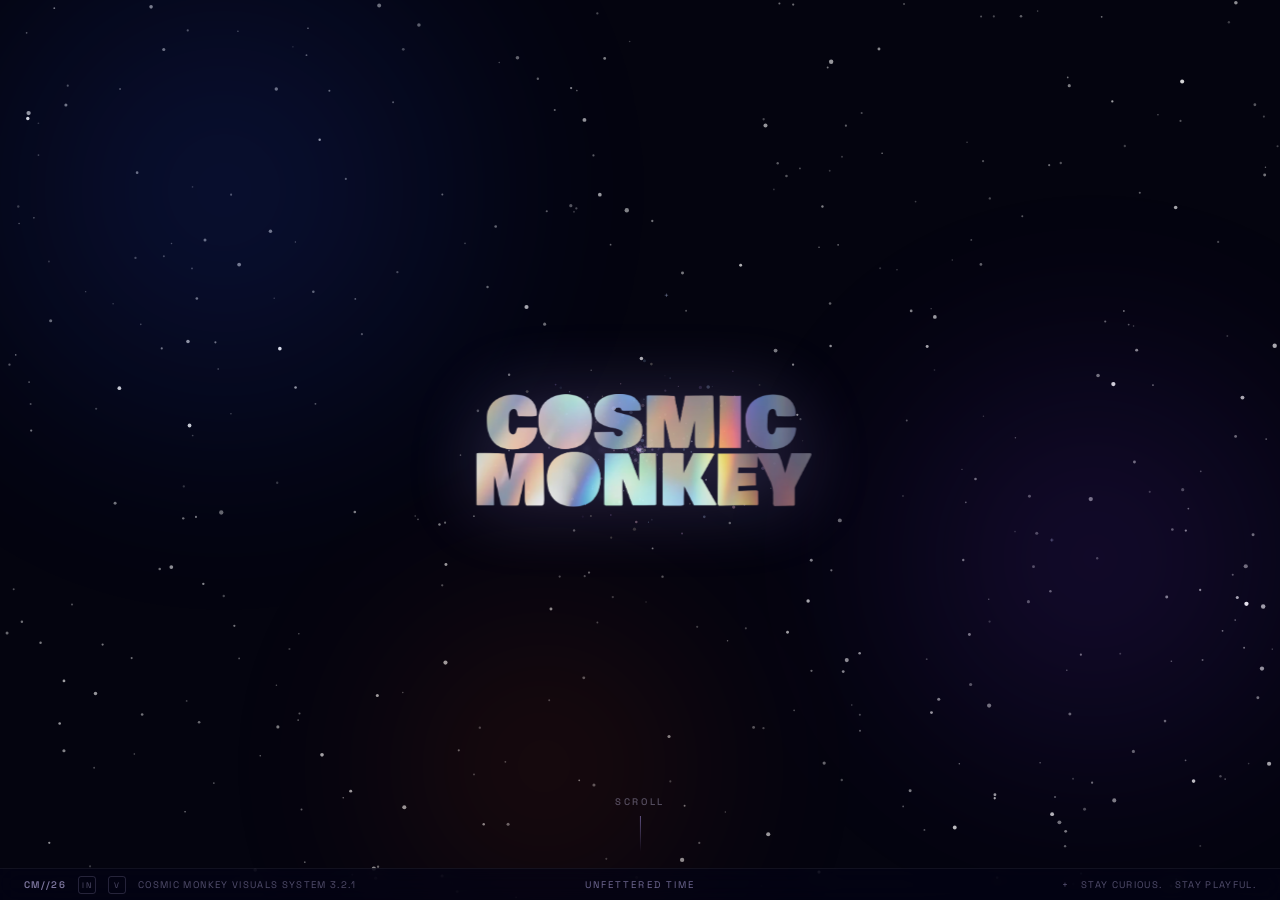
==== index.html @ b26d4c94 "temp splash page" ====
<!DOCTYPE html>
<html lang="en">
<head>
  <meta charset="UTF-8">
  <meta name="viewport" content="width=device-width, initial-scale=1.0">
  <title>Cosmic Monkey</title>
  <link rel="preconnect" href="https://fonts.googleapis.com">
  <link rel="preconnect" href="https://fonts.gstatic.com" crossorigin>
  <link href="https://fonts.googleapis.com/css2?family=Barlow+Condensed:wght@700;900&family=Space+Grotesk:wght@300;400;500;700&display=swap" rel="stylesheet">
  <style>
    *, *::before, *::after { box-sizing: border-box; margin: 0; padding: 0; }

    html, body {
      width: 100%; height: 100%;
      overflow: hidden;
      background: #04040f;
      color: #e0dff5;
      font-family: 'Space Grotesk', sans-serif;
    }

    /* ── Space environment ── */
    #space-env {
      position: fixed;
      inset: 0;
      z-index: 0;
      pointer-events: none;
    }

    #starfield-canvas {
      position: absolute;
      inset: 0;
      width: 100%; height: 100%;
    }

    .nebula {
      position: absolute;
      border-radius: 50%;
      filter: blur(90px);
      opacity: 0.18;
      pointer-events: none;
    }
    .nebula-blue   { width: 55vw; height: 55vw; background: radial-gradient(circle, #2a5aff 0%, transparent 70%); top: -18%; left: -10%; }
    .nebula-purple { width: 45vw; height: 45vw; background: radial-gradient(circle, #7c3aed 0%, transparent 70%); top: 30%;  right: -8%; }
    .nebula-orange { width: 35vw; height: 35vw; background: radial-gradient(circle, #c2400a 0%, transparent 70%); bottom: -10%; left: 25%; }

    /* ── Splash scene ── */
    #splash {
      position: relative;
      z-index: 1;
      width: 100vw; height: 100vh;
      display: flex;
      align-items: center;
      justify-content: center;
    }

    #dust-canvas {
      position: absolute;
      inset: 0;
      width: 100%; height: 100%;
      pointer-events: none;
    }

    .splash-logo-wrap {
      position: relative;
      z-index: 2;
      display: flex;
      align-items: center;
      justify-content: center;
    }

    .splash-logo {
      width: clamp(200px, 28vw, 480px);
      height: auto;
      display: block;
      filter: drop-shadow(0 0 40px rgba(180, 160, 255, 0.3));
    }

    /* ── Scroll hint ── */
    .scroll-hint {
      position: absolute;
      bottom: 48px;
      left: 50%;
      transform: translateX(-50%);
      display: flex;
      flex-direction: column;
      align-items: center;
      gap: 8px;
      z-index: 2;
      animation: hint-fade 3s ease-in-out 2s both;
    }

    .scroll-hint-label {
      font-family: 'Space Grotesk', sans-serif;
      font-size: 0.6rem;
      font-weight: 500;
      letter-spacing: 0.28em;
      color: rgba(220, 215, 255, 0.35);
      text-transform: uppercase;
    }

    .scroll-hint-line {
      width: 1px;
      height: 36px;
      background: linear-gradient(to bottom, rgba(180,160,255,0.5), transparent);
      animation: line-pulse 2s ease-in-out infinite 2s;
    }

    @keyframes hint-fade {
      from { opacity: 0; transform: translateX(-50%) translateY(10px); }
      to   { opacity: 1; transform: translateX(-50%) translateY(0); }
    }

    @keyframes line-pulse {
      0%, 100% { opacity: 0.4; }
      50%       { opacity: 1; }
    }

    /* ── Footer status bar ── */
    #status-bar {
      position: fixed;
      bottom: 0; left: 0; right: 0;
      height: 32px;
      display: flex;
      align-items: center;
      justify-content: space-between;
      padding: 0 24px;
      background: rgba(4, 4, 20, 0.7);
      border-top: 1px solid rgba(255, 255, 255, 0.06);
      backdrop-filter: blur(10px);
      z-index: 10;
      font-size: 0.6rem;
      letter-spacing: 0.14em;
      color: rgba(180, 170, 220, 0.45);
    }

    .bar-left, .bar-right { display: flex; align-items: center; gap: 12px; }
    .bar-center { position: absolute; left: 50%; transform: translateX(-50%); }

    .bar-tag   { color: rgba(180,170,220,0.7); font-weight: 600; }
    .bar-pip   { width: 18px; height: 18px; border: 1px solid rgba(180,170,220,0.2); border-radius: 3px; display: flex; align-items: center; justify-content: center; font-size: 0.5rem; }
    .bar-accent-text { color: rgba(200,190,255,0.55); letter-spacing: 0.22em; }
    .bar-plus  { color: rgba(180,170,220,0.5); }
  </style>
</head>
<body>

  <!-- Space background -->
  <div id="space-env" aria-hidden="true">
    <canvas id="starfield-canvas"></canvas>
    <div class="nebula nebula-blue"></div>
    <div class="nebula nebula-purple"></div>
    <div class="nebula nebula-orange"></div>
  </div>

  <!-- Splash -->
  <section id="splash">
    <canvas id="dust-canvas" aria-hidden="true"></canvas>
    <div class="splash-logo-wrap">
      <img
        src="assets/images/logo-transparent.png"
        alt="Cosmic Monkey"
        class="splash-logo"
        id="splash-logo"
      >
    </div>
    <div class="scroll-hint" aria-hidden="true">
      <span class="scroll-hint-label">SCROLL</span>
      <div class="scroll-hint-line"></div>
    </div>
  </section>

  <!-- Footer -->
  <footer id="status-bar">
    <div class="bar-left">
      <span class="bar-tag">CM//26</span>
      <span class="bar-pip">IN</span>
      <span class="bar-pip">V</span>
      <span class="bar-system">COSMIC MONKEY VISUALS SYSTEM 3.2.1</span>
    </div>
    <div class="bar-center">
      <span class="bar-accent-text">UNFETTERED TIME</span>
    </div>
    <div class="bar-right">
      <span class="bar-plus">+</span>
      <span class="bar-slogan">STAY CURIOUS.</span>
      <span class="bar-slogan">STAY PLAYFUL.</span>
    </div>
  </footer>

  <script src="https://cdnjs.cloudflare.com/ajax/libs/gsap/3.12.5/gsap.min.js"></script>
  <script>
    /* ── Starfield ── */
    (function () {
      const canvas = document.getElementById('starfield-canvas');
      const ctx = canvas.getContext('2d');
      let W, H;

      function resize() { W = canvas.width = window.innerWidth; H = canvas.height = window.innerHeight; }
      resize();
      window.addEventListener('resize', resize);

      const LAYERS = [
        { count: 220, r: 0.7,  opacity: 0.50 },
        { count: 110, r: 1.1,  opacity: 0.72 },
        { count:  55, r: 1.7,  opacity: 0.95 },
      ];

      const stars = LAYERS.flatMap(l =>
        Array.from({ length: l.count }, () => ({
          x: Math.random(),
          y: Math.random(),
          r: l.r + Math.random() * 0.5,
          o: l.opacity * (0.6 + Math.random() * 0.4),
          tw: Math.random() * Math.PI * 2,
        }))
      );

      const sparkles = Array.from({ length: 8 }, () => ({
        x: Math.random(), y: Math.random(), phase: Math.random() * Math.PI * 2,
      }));

      function draw(ts) {
        ctx.clearRect(0, 0, W, H);
        for (const s of stars) {
          const t = 0.8 + 0.2 * Math.sin(ts * 0.0012 + s.tw);
          ctx.beginPath();
          ctx.arc(s.x * W, s.y * H, s.r, 0, Math.PI * 2);
          ctx.fillStyle = `rgba(255,255,255,${(s.o * t).toFixed(3)})`;
          ctx.fill();
        }
        for (const sp of sparkles) {
          const intensity = 0.5 + 0.5 * Math.sin(ts * 0.0008 + sp.phase);
          if (intensity < 0.6) continue;
          const x = sp.x * W, y = sp.y * H, size = 2.5 * intensity;
          ctx.save();
          ctx.translate(x, y);
          ctx.strokeStyle = `rgba(200,210,255,${(intensity * 0.9).toFixed(2)})`;
          ctx.lineWidth = 0.5;
          for (let a = 0; a < 4; a++) {
            ctx.beginPath();
            ctx.moveTo(0, 0);
            ctx.lineTo(Math.cos(a * Math.PI / 2) * size, Math.sin(a * Math.PI / 2) * size);
            ctx.stroke();
          }
          ctx.restore();
        }
        requestAnimationFrame(draw);
      }
      requestAnimationFrame(draw);
    })();

    /* ── Space dust + logo entrance ── */
    (function () {
      const dc   = document.getElementById('dust-canvas');
      const dctx = dc.getContext('2d');
      let DW, DH, cx, cy;

      function resize() {
        DW = dc.width  = dc.offsetWidth;
        DH = dc.height = dc.offsetHeight;
        cx = DW / 2; cy = DH / 2;
      }
      resize();
      window.addEventListener('resize', resize);

      const COLORS = [
        [180,200,240],[220,180,240],[240,190,210],
        [240,230,200],[160,200,240],[200,160,255],
      ];

      const DUST = Array.from({ length: 260 }, (_, i) => {
        const isFine = i < 200;
        const col = COLORS[Math.floor(Math.random() * COLORS.length)];
        return {
          angle:  Math.random() * Math.PI * 2,
          radius: Math.pow(Math.random(), 1.6) * (isFine ? 0.38 : 0.22),
          speed:  (Math.random() * 0.0002 + 0.00005) * (Math.random() < 0.5 ? 1 : -1),
          drift:  (Math.random() - 0.5) * 0.00008,
          size:   isFine ? 0.6 + Math.random() * 1.2 : 3 + Math.random() * 7,
          opacity: isFine ? 0.25 + Math.random() * 0.55 : 0.04 + Math.random() * 0.12,
          col,
          twinkle: Math.random() * Math.PI * 2,
          twinkleSpeed: 0.0008 + Math.random() * 0.0015,
          isFine,
        };
      });

      let startTime = null;
      const FADE = 3200;

      function drawDust(ts) {
        if (!startTime) startTime = ts;
        const globalOp = Math.min(1, (ts - startTime) / FADE);
        dctx.clearRect(0, 0, DW, DH);
        const refR = Math.min(DW, DH) * 0.5;

        for (const p of DUST) {
          p.angle  += p.speed;
          p.radius += p.drift;
          if (p.radius > (p.isFine ? 0.44 : 0.30)) p.drift *= -1;
          if (p.radius < 0.01) p.drift = Math.abs(p.drift);

          const x  = cx + Math.cos(p.angle) * p.radius * refR;
          const y  = cy + Math.sin(p.angle) * p.radius * refR * 0.55;
          const tw = 0.75 + 0.25 * Math.sin(ts * p.twinkleSpeed + p.twinkle);
          const op = p.opacity * tw * globalOp;
          const [r, g, b] = p.col;

          if (p.isFine) {
            dctx.beginPath();
            dctx.arc(x, y, p.size, 0, Math.PI * 2);
            dctx.fillStyle = `rgba(${r},${g},${b},${op.toFixed(3)})`;
            dctx.fill();
          } else {
            const grd = dctx.createRadialGradient(x, y, 0, x, y, p.size);
            grd.addColorStop(0, `rgba(${r},${g},${b},${op.toFixed(3)})`);
            grd.addColorStop(1, `rgba(${r},${g},${b},0)`);
            dctx.beginPath();
            dctx.arc(x, y, p.size, 0, Math.PI * 2);
            dctx.fillStyle = grd;
            dctx.fill();
          }
        }
        requestAnimationFrame(drawDust);
      }
      requestAnimationFrame(drawDust);

      /* Logo entrance */
      const logo = document.getElementById('splash-logo');
      if (logo && window.gsap) {
        gsap.set(logo, { y: 28, scale: 0.5, opacity: 0 });
        gsap.to(logo, { opacity: 1, y: 0, scale: 1, duration: 2.8, ease: 'power3.out', delay: 0.7 });
      }
    })();
  </script>
</body>
</html>
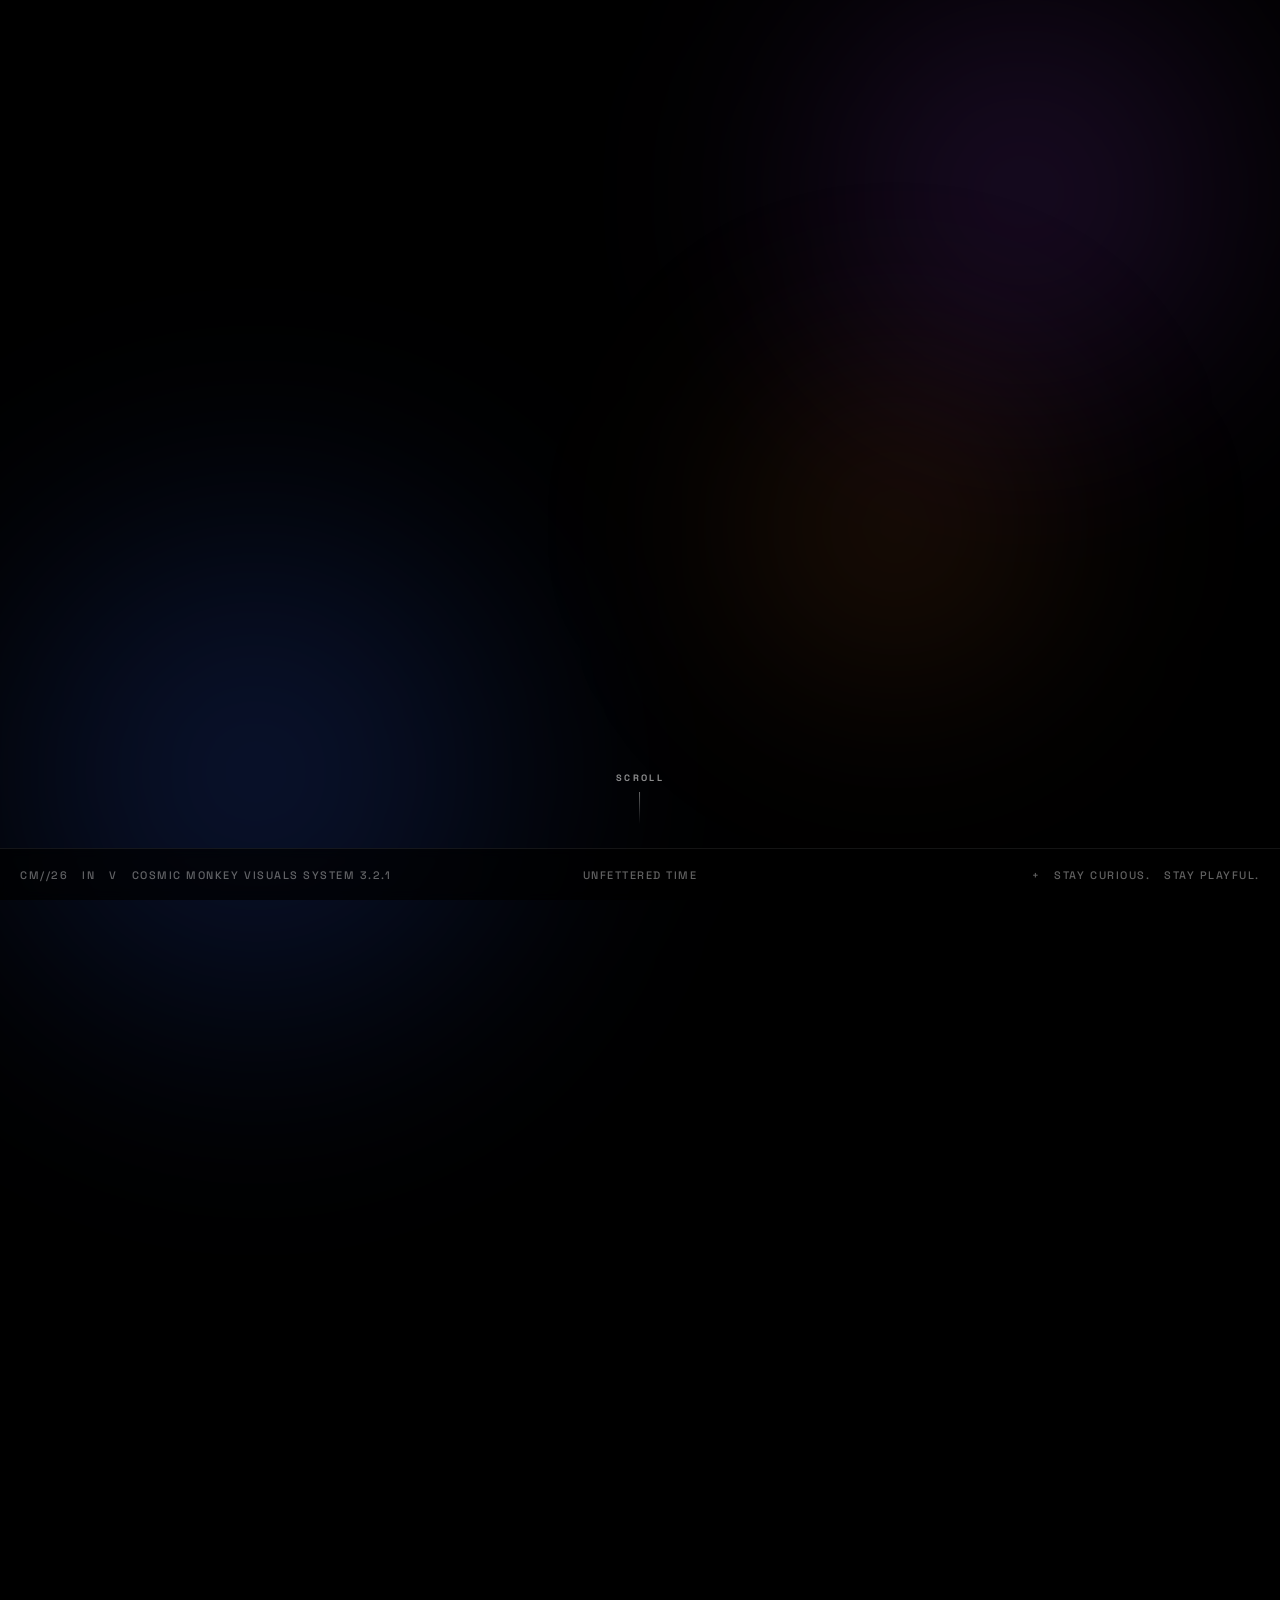
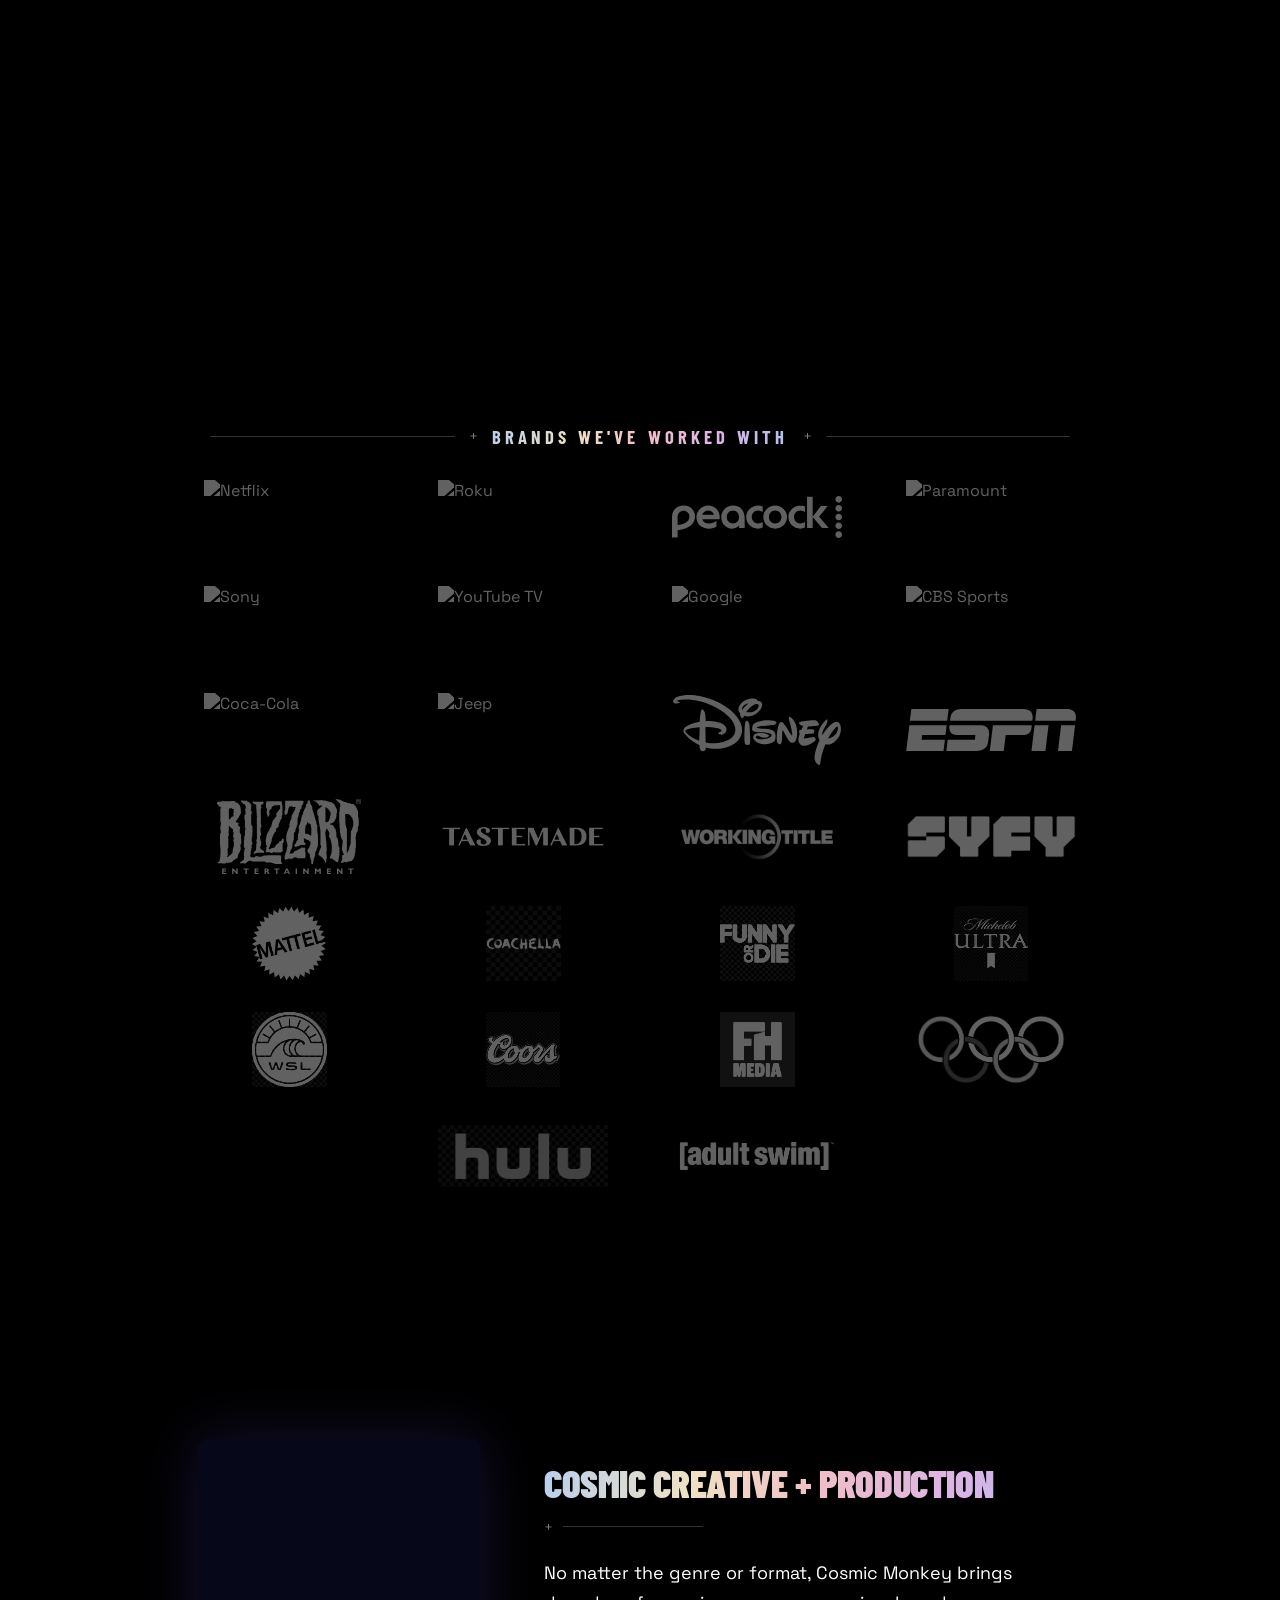
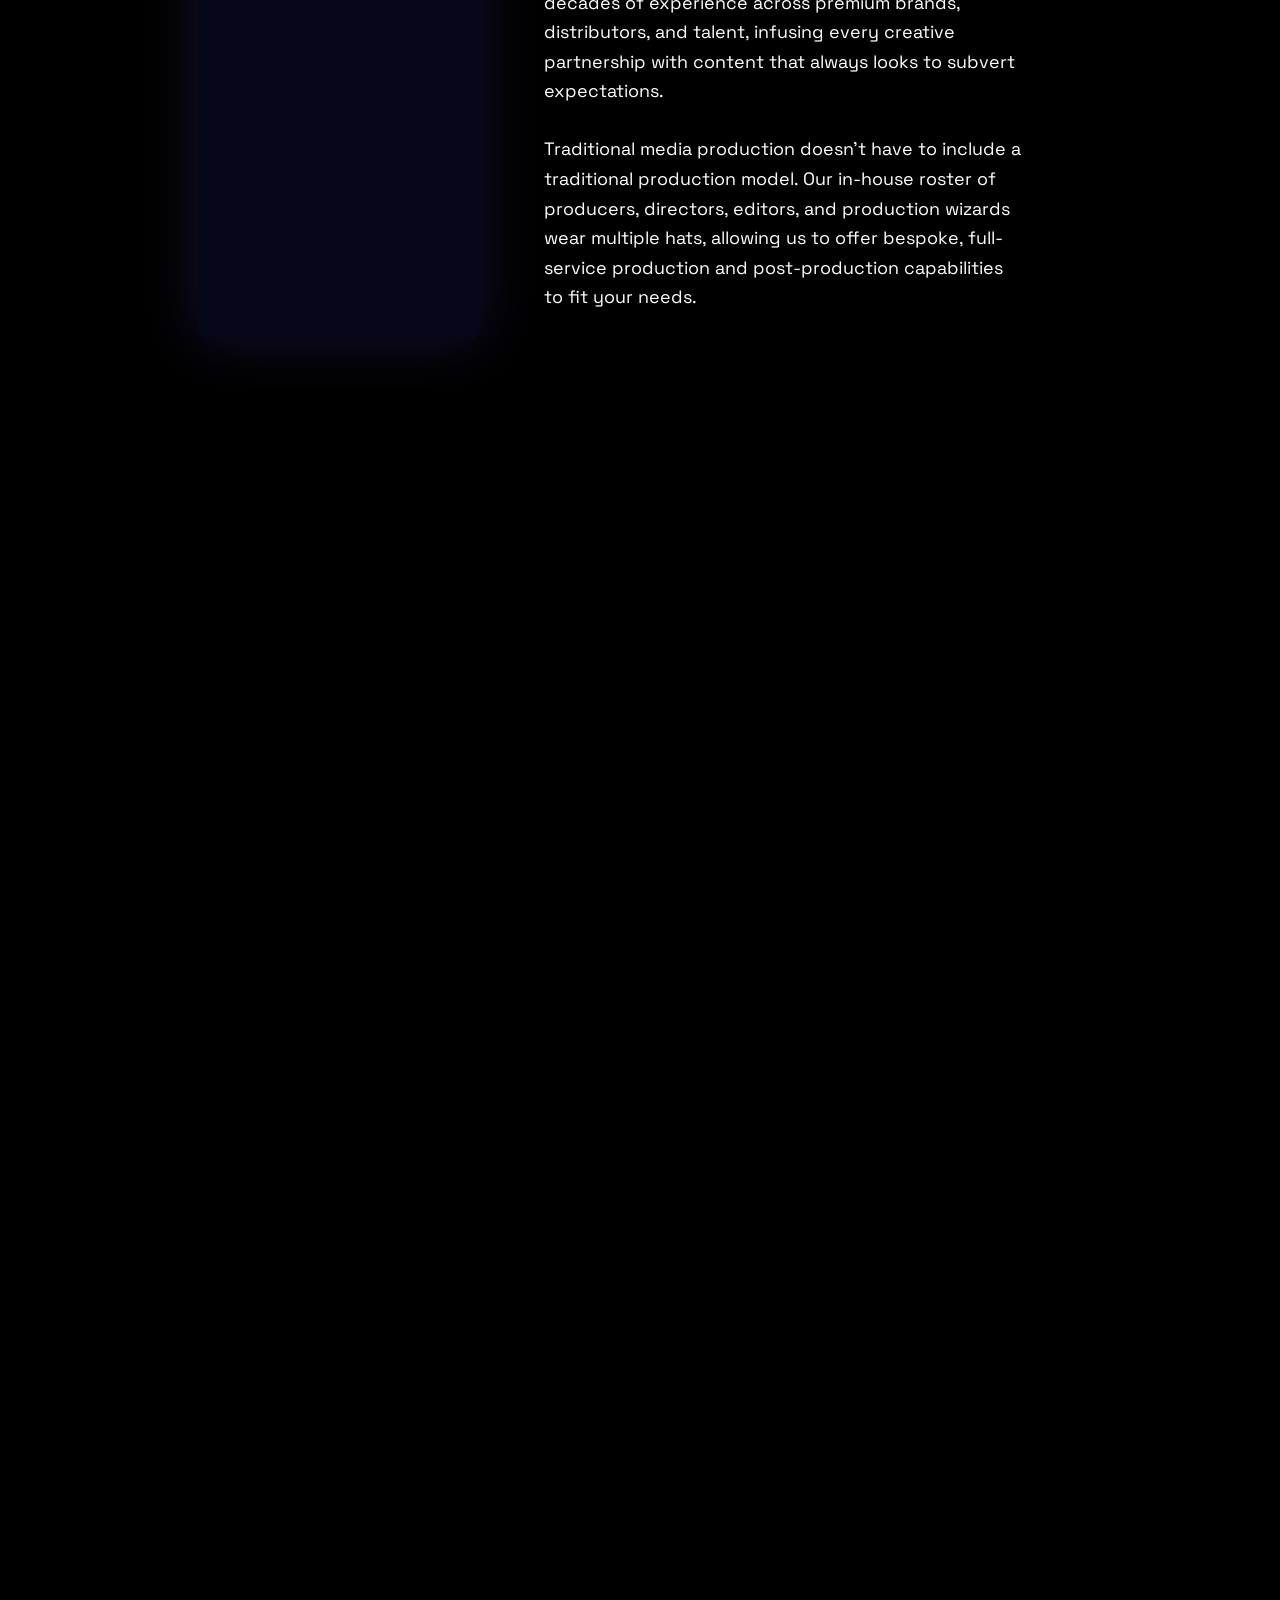
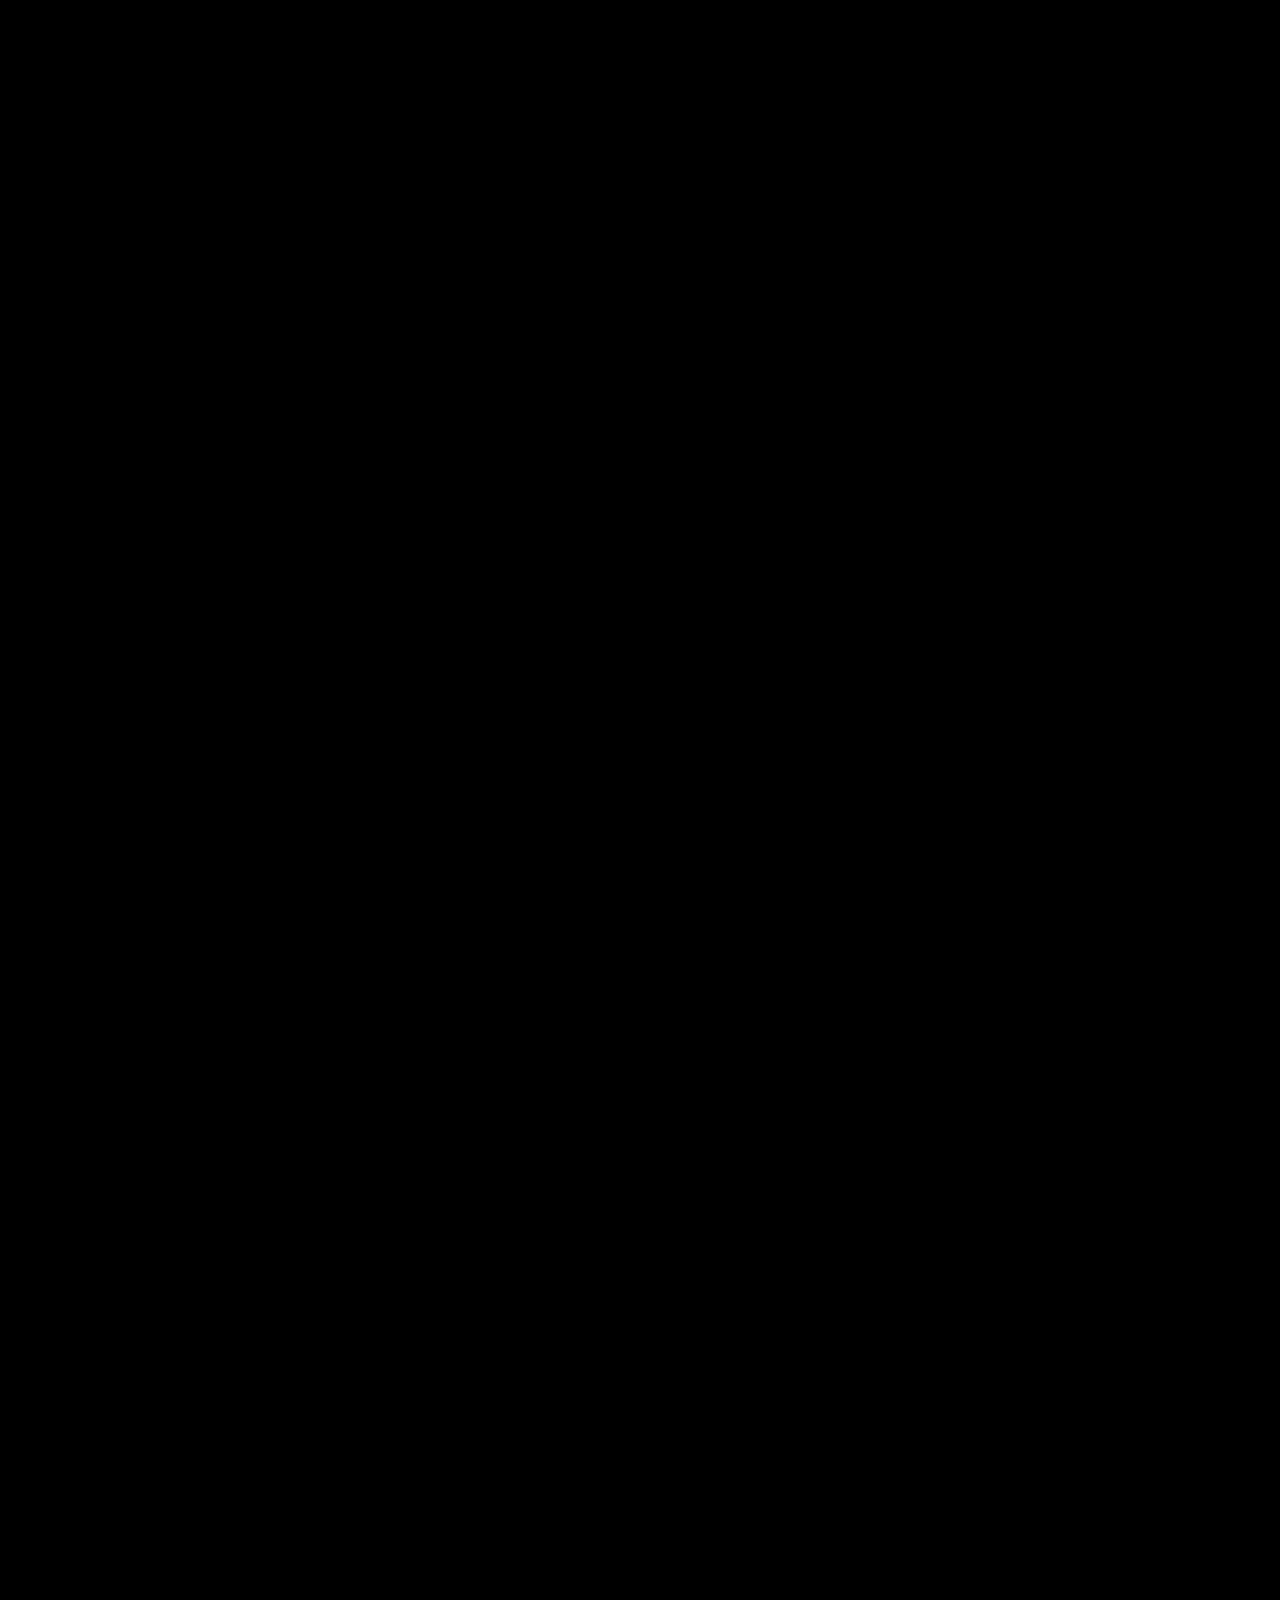
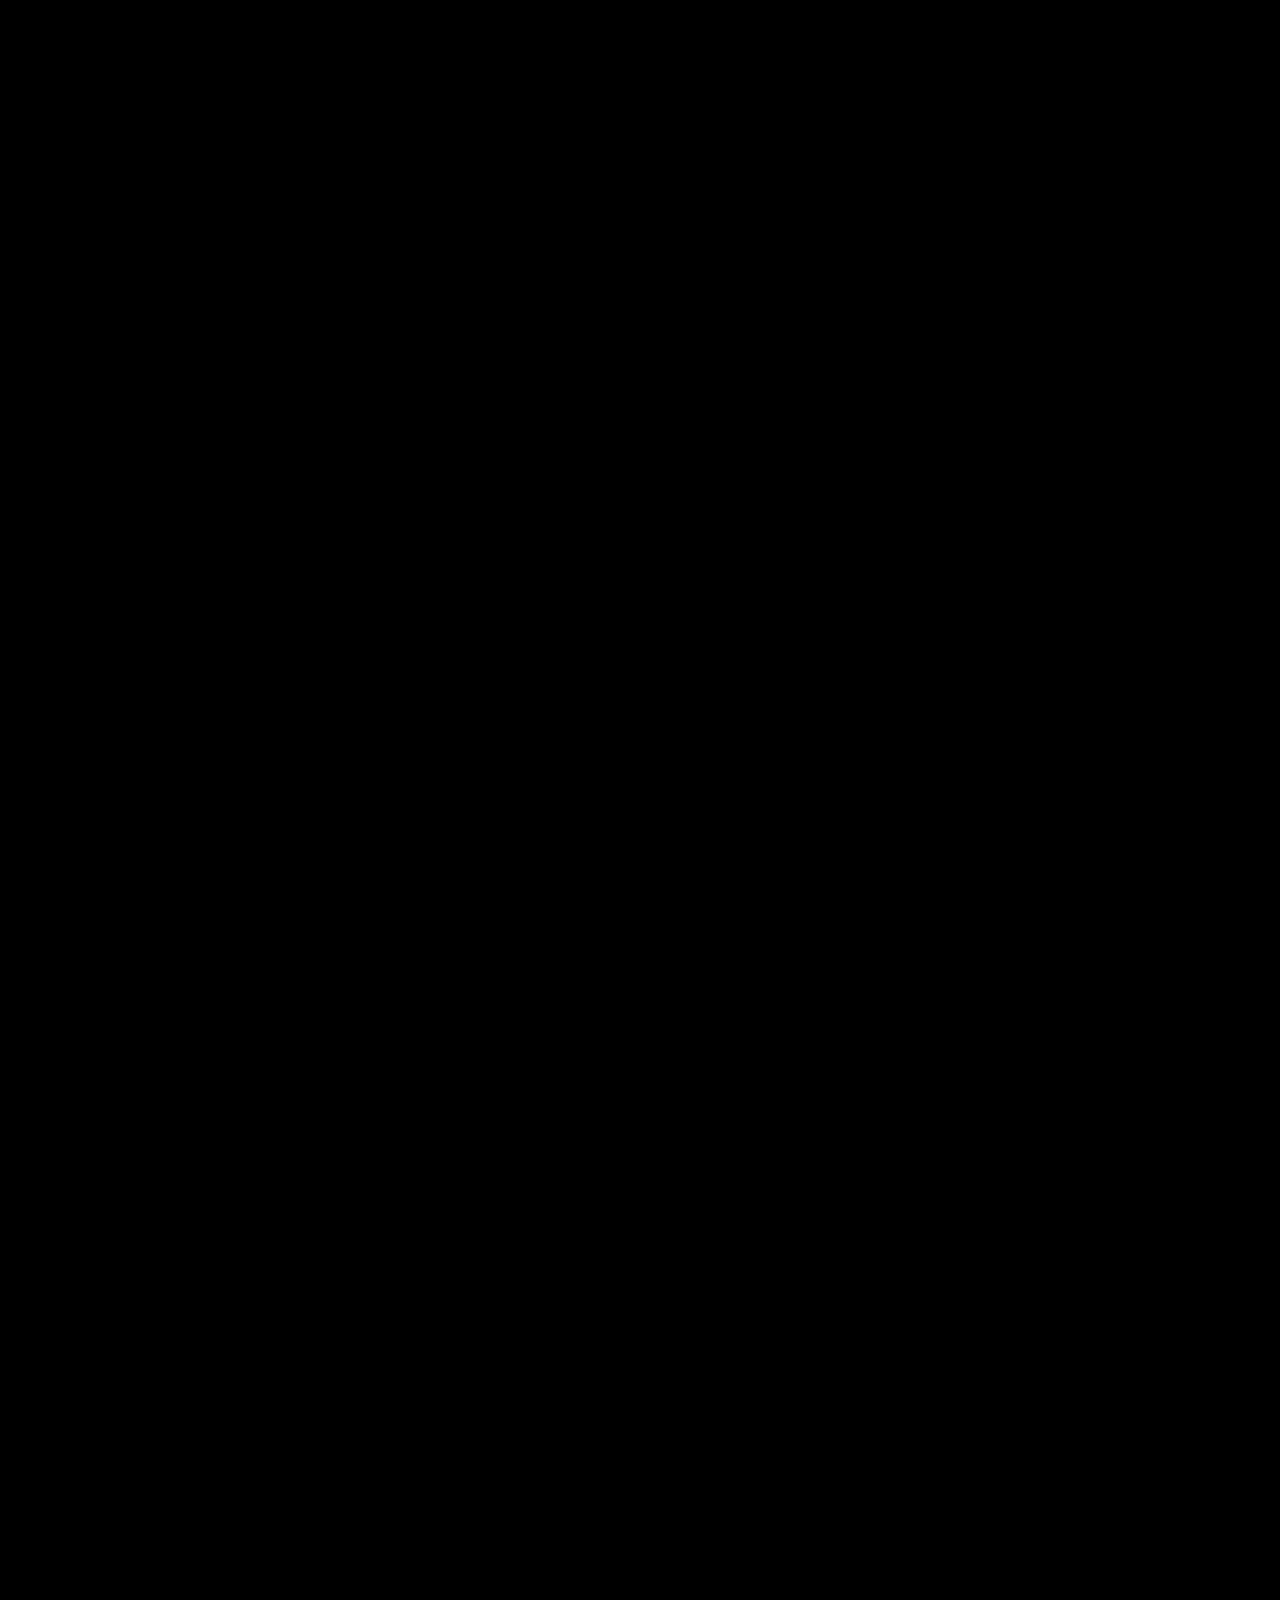
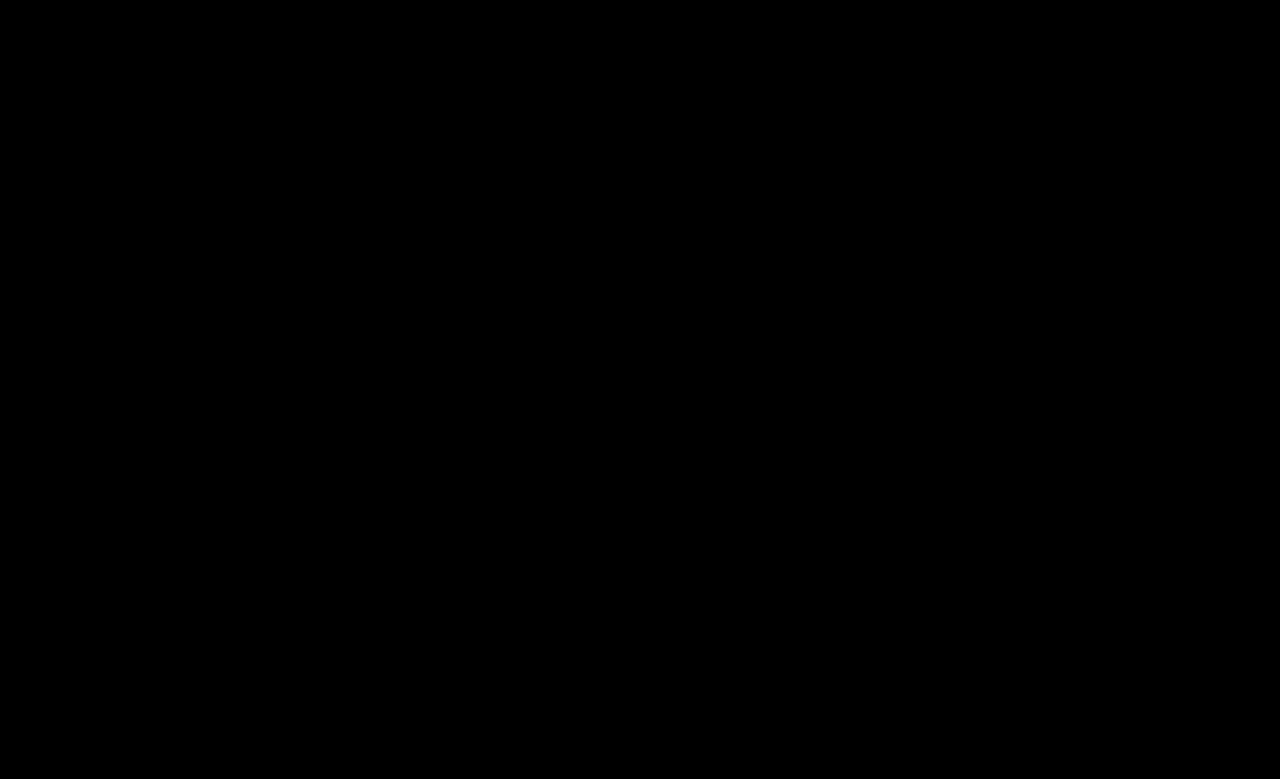
==== commit 0fc063b2: "Initial commit — Cosmic Monkey site" ====
--- a/index.html
+++ b/index.html
@@ -6,145 +6,44 @@
   <title>Cosmic Monkey</title>
   <link rel="preconnect" href="https://fonts.googleapis.com">
   <link rel="preconnect" href="https://fonts.gstatic.com" crossorigin>
-  <link href="https://fonts.googleapis.com/css2?family=Barlow+Condensed:wght@700;900&family=Space+Grotesk:wght@300;400;500;700&display=swap" rel="stylesheet">
-  <style>
-    *, *::before, *::after { box-sizing: border-box; margin: 0; padding: 0; }
-
-    html, body {
-      width: 100%; height: 100%;
-      overflow: hidden;
-      background: #04040f;
-      color: #e0dff5;
-      font-family: 'Space Grotesk', sans-serif;
-    }
-
-    /* ── Space environment ── */
-    #space-env {
-      position: fixed;
-      inset: 0;
-      z-index: 0;
-      pointer-events: none;
-    }
-
-    #starfield-canvas {
-      position: absolute;
-      inset: 0;
-      width: 100%; height: 100%;
-    }
-
-    .nebula {
-      position: absolute;
-      border-radius: 50%;
-      filter: blur(90px);
-      opacity: 0.18;
-      pointer-events: none;
-    }
-    .nebula-blue   { width: 55vw; height: 55vw; background: radial-gradient(circle, #2a5aff 0%, transparent 70%); top: -18%; left: -10%; }
-    .nebula-purple { width: 45vw; height: 45vw; background: radial-gradient(circle, #7c3aed 0%, transparent 70%); top: 30%;  right: -8%; }
-    .nebula-orange { width: 35vw; height: 35vw; background: radial-gradient(circle, #c2400a 0%, transparent 70%); bottom: -10%; left: 25%; }
-
-    /* ── Splash scene ── */
-    #splash {
-      position: relative;
-      z-index: 1;
-      width: 100vw; height: 100vh;
-      display: flex;
-      align-items: center;
-      justify-content: center;
-    }
-
-    #dust-canvas {
-      position: absolute;
-      inset: 0;
-      width: 100%; height: 100%;
-      pointer-events: none;
-    }
-
-    .splash-logo-wrap {
-      position: relative;
-      z-index: 2;
-      display: flex;
-      align-items: center;
-      justify-content: center;
-    }
-
-    .splash-logo {
-      width: clamp(200px, 28vw, 480px);
-      height: auto;
-      display: block;
-      filter: drop-shadow(0 0 40px rgba(180, 160, 255, 0.3));
-    }
-
-    /* ── Scroll hint ── */
-    .scroll-hint {
-      position: absolute;
-      bottom: 48px;
-      left: 50%;
-      transform: translateX(-50%);
-      display: flex;
-      flex-direction: column;
-      align-items: center;
-      gap: 8px;
-      z-index: 2;
-      animation: hint-fade 3s ease-in-out 2s both;
-    }
-
-    .scroll-hint-label {
-      font-family: 'Space Grotesk', sans-serif;
-      font-size: 0.6rem;
-      font-weight: 500;
-      letter-spacing: 0.28em;
-      color: rgba(220, 215, 255, 0.35);
-      text-transform: uppercase;
-    }
-
-    .scroll-hint-line {
-      width: 1px;
-      height: 36px;
-      background: linear-gradient(to bottom, rgba(180,160,255,0.5), transparent);
-      animation: line-pulse 2s ease-in-out infinite 2s;
-    }
-
-    @keyframes hint-fade {
-      from { opacity: 0; transform: translateX(-50%) translateY(10px); }
-      to   { opacity: 1; transform: translateX(-50%) translateY(0); }
-    }
-
-    @keyframes line-pulse {
-      0%, 100% { opacity: 0.4; }
-      50%       { opacity: 1; }
-    }
-
-    /* ── Footer status bar ── */
-    #status-bar {
-      position: fixed;
-      bottom: 0; left: 0; right: 0;
-      height: 32px;
-      display: flex;
-      align-items: center;
-      justify-content: space-between;
-      padding: 0 24px;
-      background: rgba(4, 4, 20, 0.7);
-      border-top: 1px solid rgba(255, 255, 255, 0.06);
-      backdrop-filter: blur(10px);
-      z-index: 10;
-      font-size: 0.6rem;
-      letter-spacing: 0.14em;
-      color: rgba(180, 170, 220, 0.45);
-    }
-
-    .bar-left, .bar-right { display: flex; align-items: center; gap: 12px; }
-    .bar-center { position: absolute; left: 50%; transform: translateX(-50%); }
-
-    .bar-tag   { color: rgba(180,170,220,0.7); font-weight: 600; }
-    .bar-pip   { width: 18px; height: 18px; border: 1px solid rgba(180,170,220,0.2); border-radius: 3px; display: flex; align-items: center; justify-content: center; font-size: 0.5rem; }
-    .bar-accent-text { color: rgba(200,190,255,0.55); letter-spacing: 0.22em; }
-    .bar-plus  { color: rgba(180,170,220,0.5); }
-  </style>
+  <link href="https://fonts.googleapis.com/css2?family=Barlow+Condensed:wght@700;900&family=Nunito:wght@800;900&family=Space+Grotesk:wght@300;400;500;700&display=swap" rel="stylesheet">
+  <link rel="stylesheet" href="style.css">
 </head>
 <body>
 
-  <!-- Space background -->
+  <!-- ============================================================
+       FIXED UI LAYER — logo + footer bar, never participates in flythrough
+       ============================================================ -->
+  <div id="ui-layer">
+
+    <!-- Nav logo — hidden on splash, fades in after first scroll -->
+    <div id="nav-logo" aria-label="Cosmic Monkey home">
+      <img src="assets/images/logo-transparent.png" alt="Cosmic Monkey" class="nav-logo-img">
+    </div>
+
+    <!-- Persistent footer status bar -->
+    <footer id="status-bar">
+      <div class="bar-left">
+        <span class="bar-tag">CM//26</span>
+        <span class="bar-pip">IN</span>
+        <span class="bar-pip">V</span>
+        <span class="bar-system">COSMIC MONKEY VISUALS SYSTEM 3.2.1</span>
+      </div>
+      <div class="bar-center">
+        <span class="bar-accent-text">UNFETTERED TIME</span>
+      </div>
+      <div class="bar-right">
+        <span class="bar-plus">+</span>
+        <span class="bar-slogan">STAY CURIOUS.</span>
+        <span class="bar-slogan">STAY PLAYFUL.</span>
+      </div>
+    </footer>
+
+  </div>
+
+  <!-- ============================================================
+       SPACE ENVIRONMENT — fixed behind everything, parallaxes
+       ============================================================ -->
   <div id="space-env" aria-hidden="true">
     <canvas id="starfield-canvas"></canvas>
     <div class="nebula nebula-blue"></div>
@@ -152,186 +51,405 @@
     <div class="nebula nebula-orange"></div>
   </div>
 
-  <!-- Splash -->
-  <section id="splash">
-    <canvas id="dust-canvas" aria-hidden="true"></canvas>
-    <div class="splash-logo-wrap">
-      <img
-        src="assets/images/logo-transparent.png"
-        alt="Cosmic Monkey"
-        class="splash-logo"
-        id="splash-logo"
-      >
-    </div>
-    <div class="scroll-hint" aria-hidden="true">
-      <span class="scroll-hint-label">SCROLL</span>
-      <div class="scroll-hint-line"></div>
-    </div>
-  </section>
-
-  <!-- Footer -->
-  <footer id="status-bar">
-    <div class="bar-left">
-      <span class="bar-tag">CM//26</span>
-      <span class="bar-pip">IN</span>
-      <span class="bar-pip">V</span>
-      <span class="bar-system">COSMIC MONKEY VISUALS SYSTEM 3.2.1</span>
-    </div>
-    <div class="bar-center">
-      <span class="bar-accent-text">UNFETTERED TIME</span>
-    </div>
-    <div class="bar-right">
-      <span class="bar-plus">+</span>
-      <span class="bar-slogan">STAY CURIOUS.</span>
-      <span class="bar-slogan">STAY PLAYFUL.</span>
-    </div>
-  </footer>
-
+  <!-- ============================================================
+       SCROLL ROOT — 6 waypoint sections, each 150vh
+       .scene inside each is position:sticky so it holds while
+       the animation plays across the full section height
+       ============================================================ -->
+  <main id="scroll-root">
+
+    <!-- ——————————————————————————————————————
+         SECTION 1 · SPLASH
+         —————————————————————————————————————— -->
+    <section id="splash" class="waypoint" data-waypoint="splash">
+      <div class="scene splash-scene">
+
+        <!-- Space dust particle canvas — centered on logo -->
+        <canvas id="dust-canvas" aria-hidden="true"></canvas>
+
+        <!-- Logo fades up from darkness — transparent PNG, no blend tricks needed -->
+        <div class="splash-logo-wrap">
+          <img
+            src="assets/images/logo-transparent.png"
+            alt="Cosmic Monkey"
+            class="splash-logo"
+          >
+        </div>
+
+        <!-- Scroll hint -->
+        <div class="scroll-hint" aria-hidden="true">
+          <span class="scroll-hint-label">SCROLL</span>
+          <div class="scroll-hint-line"></div>
+        </div>
+
+      </div>
+    </section>
+
+    <!-- ——————————————————————————————————————
+         SECTION 2 · WHAT'S A COSMIC MONKEY
+         —————————————————————————————————————— -->
+    <section id="whats" class="waypoint" data-waypoint="whats">
+      <div class="scene whats-scene">
+
+        <div class="whats-content">
+          <h1 class="headline-xl gradient-text">WHAT'S A<br>COSMIC MONKEY?</h1>
+          <div class="divider-row">
+            <span class="crosshair">+</span>
+            <span class="divider-line"></span>
+          </div>
+          <p class="body-copy">
+            Cosmic Monkey is an award-winning production company that works alongside top-tier talent to develop and produce unscripted series, films, and branded content that has been featured by a wide range of distributors including, <span class="hl">Hearst Television, Tastemade, Tubi, Roku, YoutubeTV and Netflix</span>. Our team's credits span formats and genres, from talent-driven food series to competition, travel and lifestyle shows, as well as docu-series. Cosmic Monkey was founded by a group of <span class="hl">veteran media producers and executives</span> with a focus on producing scalable production models with proven success, creating premium content at all budget levels.
+          </p>
+        </div>
+
+        <!-- BTS video montage -->
+        <div class="whats-video-wrap">
+          <iframe
+            class="whats-video"
+            src="https://player.vimeo.com/video/1219617878?h=a52c86af67&autoplay=1&loop=1&muted=1&background=1&title=0&byline=0&portrait=0"
+            allow="autoplay; fullscreen"
+            allowfullscreen
+            frameborder="0"
+          ></iframe>
+          <div class="whats-video-label">
+            <span class="crosshair">+</span> BEHIND THE SCENES
+          </div>
+        </div>
+
+      </div>
+    </section>
+
+    <!-- ——————————————————————————————————————
+         BRANDS INTERSTITIAL (no sticky/flythrough — compact strip)
+         —————————————————————————————————————— -->
+    <section id="brands-worked">
+      <div class="brands-interstitial">
+        <div class="brands-label">
+          <span class="divider-line"></span>
+          <span class="crosshair">+</span>
+          <span class="brands-eyebrow">BRANDS WE'VE WORKED WITH</span>
+          <span class="crosshair">+</span>
+          <span class="divider-line"></span>
+        </div>
+        <div class="brands-grid">
+          <!-- Transparent-bg logos -->
+          <img src="https://cdn.simpleicons.org/netflix" alt="Netflix" class="brand-logo">
+          <img src="https://cdn.simpleicons.org/roku" alt="Roku" class="brand-logo">
+          <img src="assets/images/peacock.svg" alt="Peacock" class="brand-logo">
+          <img src="https://cdn.simpleicons.org/paramountplus" alt="Paramount" class="brand-logo">
+          <img src="https://cdn.simpleicons.org/sony" alt="Sony" class="brand-logo">
+          <img src="https://cdn.simpleicons.org/youtube" alt="YouTube TV" class="brand-logo">
+          <img src="https://cdn.simpleicons.org/google" alt="Google" class="brand-logo">
+          <img src="https://cdn.simpleicons.org/cbs" alt="CBS Sports" class="brand-logo">
+          <img src="https://cdn.simpleicons.org/cocacola" alt="Coca-Cola" class="brand-logo">
+          <img src="https://cdn.simpleicons.org/jeep" alt="Jeep" class="brand-logo">
+          <img src="assets/images/disney.svg" alt="Disney" class="brand-logo">
+          <img src="assets/images/espn.svg" alt="ESPN" class="brand-logo">
+          <img src="assets/images/blizzard.svg" alt="Blizzard" class="brand-logo">
+          <img src="assets/images/tastemade.png" alt="Tastemade" class="brand-logo">
+          <img src="assets/images/working%20title.webp" alt="Working Title" class="brand-logo">
+          <img src="assets/images/syfy.png" alt="Syfy" class="brand-logo">
+          <img src="assets/images/mattel.png" alt="Mattel" class="brand-logo">
+          <!-- Opaque/white-bg logos -->
+          <img src="assets/images/coachella.png" alt="Coachella" class="brand-logo brand-logo--opaque">
+          <img src="assets/images/funny%20or%20die.png" alt="Funny or Die" class="brand-logo brand-logo--opaque">
+          <img src="assets/images/michelob.png" alt="Michelob" class="brand-logo brand-logo--opaque">
+          <img src="assets/images/world%20surf%20league.webp" alt="World Surf League" class="brand-logo brand-logo--opaque">
+          <img src="assets/images/coors.jpeg" alt="Coors" class="brand-logo brand-logo--opaque">
+          <img src="assets/images/flighthouse_logo.jpeg" alt="Flighthouse" class="brand-logo brand-logo--opaque">
+          <img src="assets/images/olympics.png" alt="The Olympics" class="brand-logo brand-logo--opaque">
+          <img src="assets/images/hulu.png" alt="Hulu" class="brand-logo brand-logo--opaque">
+          <img src="assets/images/adult%20swim.png" alt="Adult Swim" class="brand-logo brand-logo--opaque">
+        </div>
+      </div>
+    </section>
+
+    <!-- ——————————————————————————————————————
+         SECTION 3 · COSMIC CREATIVE + PRODUCTION
+         —————————————————————————————————————— -->
+    <section id="creative" class="waypoint" data-waypoint="creative">
+      <div class="scene creative-scene">
+        <!-- Vertical video — left column -->
+        <div class="creative-video-wrap">
+          <iframe class="creative-video"
+            src="https://player.vimeo.com/video/1219699334?h=3a695f6bb4&autoplay=1&loop=1&muted=1&background=1&title=0&byline=0&portrait=0"
+            frameborder="0"
+            allow="autoplay; fullscreen; picture-in-picture"
+            allowfullscreen>
+          </iframe>
+        </div>
+        <!-- Text — right column -->
+        <div class="creative-content">
+          <h1 class="headline-xl gradient-text">COSMIC CREATIVE + PRODUCTION</h1>
+          <div class="divider-row">
+            <span class="crosshair">+</span>
+            <span class="divider-line"></span>
+          </div>
+          <p class="body-copy">
+            No matter the genre or format, Cosmic Monkey brings decades of experience across premium brands, distributors, and talent, infusing every creative partnership with content that always looks to subvert expectations.
+          </p>
+          <p class="body-copy">
+            Traditional media production doesn't have to include a traditional production model. Our in-house roster of producers, directors, editors, and production wizards wear multiple hats, allowing us to offer bespoke, full-service production and post-production capabilities to fit your needs.
+          </p>
+        </div>
+      </div>
+    </section>
+
+    <!-- ——————————————————————————————————————
+         SECTION 4 · ABOUT US / BIOS
+         Floating card layout after bios demo reference.
+         Layout structure only — visual style is CM dark-space language.
+         Content is stubbed; swap in real photos/copy when ready.
+         —————————————————————————————————————— -->
+    <section id="about" class="waypoint" data-waypoint="about">
+      <div class="scene about-scene">
+
+        <!-- Headline block top-left -->
+        <div class="about-headline">
+          <h2 class="headline-xl gradient-text">THIS IS US</h2>
+          <div class="divider-row">
+            <span class="crosshair">+</span>
+            <span class="divider-line"></span>
+          </div>
+        </div>
+
+        <!-- Three bio cards floating loosely across the section -->
+        <div class="bio-cards" aria-label="Team bios">
+
+          <!-- Colin — lower-left anchor, most prominent -->
+          <article class="bio-card bio-colin">
+            <div class="bio-card-inner">
+              <div class="bio-photo-wrap">
+                <div class="bio-photo-placeholder">
+                  <img src="assets/images/colin%20head%20shot.jpg" alt="Colin Goheen" class="bio-photo">
+                </div>
+              </div>
+              <div class="bio-info">
+                <h3 class="bio-name gradient-text">COLIN GOHEEN</h3>
+                <p class="bio-title">CEO / Creative Director</p>
+                <p class="bio-body">Colin got his start editing Adult Swim's Rick and Morty, before moving into producing, directing, and showrunning across TV and digital. As Executive Producer of Streaming TV at Jukin Media/TMB, he ran five global entertainment brands, leading a team of 30+ producers, writers, editors, and creatives, and built and launched the company's first slate of original long-form programming — including three 24/7 OTT channels. Over the course of his career he has produced, written, and directed more than 40 series and specials, as well as branded programming for Paramount, Sony, Disney, Hulu, SyFy, ABC Sports, CBS Sports, the Olympics, and Hershey's. Colin co-founded Cosmic Monkey with Ori, bringing multiple decades of network and streaming experience to a studio built around distinctive and original creative voices.</p>
+              </div>
+            </div>
+          </article>
+
+          <!-- Ori — center, elevated -->
+          <article class="bio-card bio-ori">
+            <div class="bio-card-inner">
+              <div class="bio-photo-wrap">
+                <div class="bio-photo-placeholder">
+                  <img src="assets/images/Ori%20head%20shot%20.png" alt="Ori Guendelman" class="bio-photo">
+                </div>
+              </div>
+              <div class="bio-info">
+                <h3 class="bio-name gradient-text">ORI GUENDELMAN</h3>
+                <p class="bio-title">Chief Creative Officer</p>
+                <p class="bio-body">Ori is a writer/director/producer who gained attention for his first screenplay, BUMP, which landed in the top ten on the annual Black List before being picked up by Working Title for Zach Braff to direct. He has since worked in development rooms at Mattel and was hired by LD Entertainment to adapt the Bloomberg article GOING ROGUE for Jamie Dornan to star and produce. Most recently, Ori wrote, directed and produced his horror short film HOLD UP, which premiered at the Fantasia Film Festival and won Best International Short Film at the Brussels Fantastic Film Festival and Best Short Film at Panic Fest. He has also produced a variety of streaming series for multiple networks as well as content that can be seen on platforms including Roku, YoutubeTV, Tastemade and Netflix.</p>
+              </div>
+            </div>
+          </article>
+
+          <!-- Joe — right side, slightly further back -->
+          <article class="bio-card bio-joe">
+            <div class="bio-card-inner">
+              <div class="bio-photo-wrap">
+                <div class="bio-photo-placeholder">
+                  <img src="assets/images/Joe%20head%20shot.png" alt="Joe Harkenrider" class="bio-photo">
+                </div>
+              </div>
+              <div class="bio-info">
+                <h3 class="bio-name gradient-text">JOE HARKENRIDER</h3>
+                <p class="bio-title">Head of Development</p>
+                <p class="bio-body">Joe is an Emmy Award-winning media executive and Executive Producer who has held roles at both networks and production companies developing unscripted and scripted series. Prior to Cosmic Monkey, Joe created and showran unscripted series for Hearst Television's FAST channel, Very Local, and broadcast affiliates — earning two Emmy Awards and four nominations. Prior to Hearst, he was part of development teams at Comedy Central, Comedy Bang! Bang! Productions, Jukin Media, GRB Studios, and Viacom, contributing to the development of hits including Tosh.0 (Comedy Central), Bajillion Dollar Propertie$ (Seeso), Neighborhood Wars (A&E), and Blind Kitchen (Hearst). He has 5+ years of experience working with creators and was invited to be a founding expert of the creator advisor platform, Friends We Trust.</p>
+              </div>
+            </div>
+          </article>
+
+        </div>
+      </div>
+    </section>
+
+    <!-- ——————————————————————————————————————
+         SECTION 4 · TV / FILM
+         Signal 1.3 — Full-frame: TV on asteroid platform, video screen overlay
+         —————————————————————————————————————— -->
+    <section id="tv-film" class="waypoint" data-waypoint="tv-film">
+      <div class="scene tvfilm-scene">
+
+        <!-- TV frame image with video overlay -->
+        <div class="tvfilm-float">
+          <div class="tv-chassis">
+            <img src="assets/images/tv_frame_16x9.png" alt="" class="tv-frame-img">
+            <div class="tv-screen-area">
+              <iframe
+                class="tvfilm-video"
+                src="https://player.vimeo.com/video/1219688565?h=7d10aeb5de&autoplay=1&loop=1&muted=1&background=1&title=0&byline=0&portrait=0"
+                allow="autoplay; fullscreen"
+                allowfullscreen
+                frameborder="0"
+              ></iframe>
+            </div>
+          </div>
+        </div>
+
+        <!-- Text block — Signal label sits directly above headline as a decorative tag -->
+        <div class="tvfilm-text">
+          <div class="signal-label tvfilm-signal">
+            <span class="crosshair">+</span> SIGNAL 1.3
+          </div>
+          <h2 class="headline-lg gradient-text">TV &amp;<br>STREAMING</h2>
+          <div class="divider-row">
+            <span class="crosshair">+</span>
+            <span class="divider-line"></span>
+          </div>
+          <p class="body-copy">
+            Long-form storytelling for the platforms that matter. From development
+            to delivery, we bring <span class="hl">premium quality</span> to scripted
+            and unscripted projects built for today's streaming landscape.
+          </p>
+        </div>
+
+      </div>
+    </section>
+
+    <!-- ——————————————————————————————————————
+         SECTION 5 · BRANDED CONTENT
+         Signal 1.1 — Floating CSS laptop
+         —————————————————————————————————————— -->
+    <section id="branded" class="waypoint" data-waypoint="branded">
+      <div class="scene branded-scene">
+
+        <!-- Laptop frame image with video overlay -->
+        <div class="branded-float">
+          <div class="laptop-chassis">
+            <img src="assets/images/laptop_frame_16x9.png?v=2" alt="" class="laptop-frame-img">
+            <div class="laptop-screen-area">
+              <iframe
+                class="branded-video"
+                src="https://player.vimeo.com/video/1219690840?h=516af30d6e&autoplay=1&loop=1&muted=1&background=1&title=0&byline=0&portrait=0"
+                allow="autoplay; fullscreen"
+                allowfullscreen
+                frameborder="0"
+              ></iframe>
+            </div>
+          </div>
+        </div>
+
+        <!-- Text block — signal label sits directly above headline -->
+        <div class="branded-text">
+          <div class="signal-label branded-signal">
+            <span class="crosshair">+</span> SIGNAL 1.1
+          </div>
+          <h2 class="headline-lg gradient-text">BRANDED<br>CONTENT</h2>
+          <div class="divider-row">
+            <span class="crosshair">+</span>
+            <span class="divider-line"></span>
+          </div>
+          <div class="copy-blocks">
+            <div class="copy-block">
+              <h4 class="copy-block-title">Branded Content</h4>
+              <p class="body-copy-sm">Take our cinematic tool-box and apply it seamlessly into your brand integration for kinetic visual storytelling that maximizes audience engagement. It helps that we've been lucky enough to work with some of our favorite brands so far.</p>
+            </div>
+            <div class="copy-block">
+              <h4 class="copy-block-title">Product Demos &amp; Trailers</h4>
+              <p class="body-copy-sm">We've seen the bad ones. The boring ones. This ain't that. Every product tells a story. How effectively you communicate that story determines how effectively your clients and customers connect to it. We believe that story should be as compelling, and exciting as the thing you're selling.</p>
+            </div>
+            <div class="copy-block">
+              <h4 class="copy-block-title">Commercials</h4>
+              <p class="body-copy-sm">Bread and butter. Peanut butter and jelly. Commercials. These are a few of our favorite things. Whether it's a 30 second spot or a longform product piece, this is the dinner table our family loves to gather around. Let's make some fun meals together.</p>
+            </div>
+          </div>
+        </div>
+
+      </div>
+    </section>
+
+    <!-- ——————————————————————————————————————
+         SECTION 6 · VERTICAL
+         Signal 1.2 — Floating CSS phone (9:16 video)
+         —————————————————————————————————————— -->
+    <section id="vertical" class="waypoint" data-waypoint="vertical">
+      <div class="scene vertical-scene">
+
+        <!-- Floating CSS phone -->
+        <div class="vertical-float">
+          <div class="phone-chassis">
+            <div class="phone-screen-area">
+              <iframe
+                class="vertical-video"
+                src="https://player.vimeo.com/video/1219418797?h=2bc2561503&autoplay=1&loop=1&muted=1&background=1&title=0&byline=0&portrait=0"
+                allow="autoplay; fullscreen"
+                allowfullscreen
+                frameborder="0"
+              ></iframe>
+            </div>
+          </div>
+        </div>
+
+        <!-- Text block — signal label sits directly above headline -->
+        <div class="vertical-text">
+          <div class="signal-label vertical-signal">
+            <span class="crosshair">+</span> SIGNAL 1.2
+          </div>
+          <h2 class="headline-lg gradient-text">VERTICAL</h2>
+          <div class="divider-row">
+            <span class="crosshair">+</span>
+            <span class="divider-line"></span>
+          </div>
+          <div class="copy-blocks">
+            <div class="copy-block">
+              <h4 class="copy-block-title">Social First Series</h4>
+              <p class="body-copy-sm">Built for the scroll.
+                Engineered to stop it.</p>
+            </div>
+            <div class="copy-block">
+              <h4 class="copy-block-title">Platform Specific</h4>
+              <p class="body-copy-sm">TikTok. Reels. YouTube Shorts.
+                We know the rules — and exactly when to break them.</p>
+            </div>
+          </div>
+        </div>
+
+      </div>
+    </section>
+
+    <!-- ——————————————————————————————————————
+         SECTION 7 · CONTACT
+         —————————————————————————————————————— -->
+    <section id="contact" class="waypoint" data-waypoint="contact">
+      <div class="scene contact-scene">
+
+        <div class="contact-content">
+          <div class="signal-label contact-signal">
+            <span class="crosshair">+</span> LET'S MAKE SOMETHING
+          </div>
+          <h2 class="headline-xl gradient-text">GET IN TOUCH</h2>
+          <div class="divider-row">
+            <span class="crosshair">+</span>
+            <span class="divider-line"></span>
+          </div>
+
+          <a href="mailto:contact@cosmicmonkey.co" class="contact-email">
+            contact@cosmicmonkey.co
+          </a>
+
+          <div class="contact-socials">
+            <a href="https://instagram.com/cosmicmonkeyco" target="_blank" rel="noopener" class="contact-social-link">
+              <img src="https://cdn.simpleicons.org/instagram" alt="Instagram" class="contact-social-icon">
+              <span class="contact-social-handle">@cosmicmonkeyco</span>
+            </a>
+          </div>
+        </div>
+
+      </div>
+    </section>
+
+  </main>
+
+  <!-- GSAP 3 + ScrollTrigger + Lenis smooth scroll -->
   <script src="https://cdnjs.cloudflare.com/ajax/libs/gsap/3.12.5/gsap.min.js"></script>
-  <script>
-    /* ── Starfield ── */
-    (function () {
-      const canvas = document.getElementById('starfield-canvas');
-      const ctx = canvas.getContext('2d');
-      let W, H;
-
-      function resize() { W = canvas.width = window.innerWidth; H = canvas.height = window.innerHeight; }
-      resize();
-      window.addEventListener('resize', resize);
-
-      const LAYERS = [
-        { count: 220, r: 0.7,  opacity: 0.50 },
-        { count: 110, r: 1.1,  opacity: 0.72 },
-        { count:  55, r: 1.7,  opacity: 0.95 },
-      ];
-
-      const stars = LAYERS.flatMap(l =>
-        Array.from({ length: l.count }, () => ({
-          x: Math.random(),
-          y: Math.random(),
-          r: l.r + Math.random() * 0.5,
-          o: l.opacity * (0.6 + Math.random() * 0.4),
-          tw: Math.random() * Math.PI * 2,
-        }))
-      );
-
-      const sparkles = Array.from({ length: 8 }, () => ({
-        x: Math.random(), y: Math.random(), phase: Math.random() * Math.PI * 2,
-      }));
-
-      function draw(ts) {
-        ctx.clearRect(0, 0, W, H);
-        for (const s of stars) {
-          const t = 0.8 + 0.2 * Math.sin(ts * 0.0012 + s.tw);
-          ctx.beginPath();
-          ctx.arc(s.x * W, s.y * H, s.r, 0, Math.PI * 2);
-          ctx.fillStyle = `rgba(255,255,255,${(s.o * t).toFixed(3)})`;
-          ctx.fill();
-        }
-        for (const sp of sparkles) {
-          const intensity = 0.5 + 0.5 * Math.sin(ts * 0.0008 + sp.phase);
-          if (intensity < 0.6) continue;
-          const x = sp.x * W, y = sp.y * H, size = 2.5 * intensity;
-          ctx.save();
-          ctx.translate(x, y);
-          ctx.strokeStyle = `rgba(200,210,255,${(intensity * 0.9).toFixed(2)})`;
-          ctx.lineWidth = 0.5;
-          for (let a = 0; a < 4; a++) {
-            ctx.beginPath();
-            ctx.moveTo(0, 0);
-            ctx.lineTo(Math.cos(a * Math.PI / 2) * size, Math.sin(a * Math.PI / 2) * size);
-            ctx.stroke();
-          }
-          ctx.restore();
-        }
-        requestAnimationFrame(draw);
-      }
-      requestAnimationFrame(draw);
-    })();
-
-    /* ── Space dust + logo entrance ── */
-    (function () {
-      const dc   = document.getElementById('dust-canvas');
-      const dctx = dc.getContext('2d');
-      let DW, DH, cx, cy;
-
-      function resize() {
-        DW = dc.width  = dc.offsetWidth;
-        DH = dc.height = dc.offsetHeight;
-        cx = DW / 2; cy = DH / 2;
-      }
-      resize();
-      window.addEventListener('resize', resize);
-
-      const COLORS = [
-        [180,200,240],[220,180,240],[240,190,210],
-        [240,230,200],[160,200,240],[200,160,255],
-      ];
-
-      const DUST = Array.from({ length: 260 }, (_, i) => {
-        const isFine = i < 200;
-        const col = COLORS[Math.floor(Math.random() * COLORS.length)];
-        return {
-          angle:  Math.random() * Math.PI * 2,
-          radius: Math.pow(Math.random(), 1.6) * (isFine ? 0.38 : 0.22),
-          speed:  (Math.random() * 0.0002 + 0.00005) * (Math.random() < 0.5 ? 1 : -1),
-          drift:  (Math.random() - 0.5) * 0.00008,
-          size:   isFine ? 0.6 + Math.random() * 1.2 : 3 + Math.random() * 7,
-          opacity: isFine ? 0.25 + Math.random() * 0.55 : 0.04 + Math.random() * 0.12,
-          col,
-          twinkle: Math.random() * Math.PI * 2,
-          twinkleSpeed: 0.0008 + Math.random() * 0.0015,
-          isFine,
-        };
-      });
-
-      let startTime = null;
-      const FADE = 3200;
-
-      function drawDust(ts) {
-        if (!startTime) startTime = ts;
-        const globalOp = Math.min(1, (ts - startTime) / FADE);
-        dctx.clearRect(0, 0, DW, DH);
-        const refR = Math.min(DW, DH) * 0.5;
-
-        for (const p of DUST) {
-          p.angle  += p.speed;
-          p.radius += p.drift;
-          if (p.radius > (p.isFine ? 0.44 : 0.30)) p.drift *= -1;
-          if (p.radius < 0.01) p.drift = Math.abs(p.drift);
-
-          const x  = cx + Math.cos(p.angle) * p.radius * refR;
-          const y  = cy + Math.sin(p.angle) * p.radius * refR * 0.55;
-          const tw = 0.75 + 0.25 * Math.sin(ts * p.twinkleSpeed + p.twinkle);
-          const op = p.opacity * tw * globalOp;
-          const [r, g, b] = p.col;
-
-          if (p.isFine) {
-            dctx.beginPath();
-            dctx.arc(x, y, p.size, 0, Math.PI * 2);
-            dctx.fillStyle = `rgba(${r},${g},${b},${op.toFixed(3)})`;
-            dctx.fill();
-          } else {
-            const grd = dctx.createRadialGradient(x, y, 0, x, y, p.size);
-            grd.addColorStop(0, `rgba(${r},${g},${b},${op.toFixed(3)})`);
-            grd.addColorStop(1, `rgba(${r},${g},${b},0)`);
-            dctx.beginPath();
-            dctx.arc(x, y, p.size, 0, Math.PI * 2);
-            dctx.fillStyle = grd;
-            dctx.fill();
-          }
-        }
-        requestAnimationFrame(drawDust);
-      }
-      requestAnimationFrame(drawDust);
-
-      /* Logo entrance */
-      const logo = document.getElementById('splash-logo');
-      if (logo && window.gsap) {
-        gsap.set(logo, { y: 28, scale: 0.5, opacity: 0 });
-        gsap.to(logo, { opacity: 1, y: 0, scale: 1, duration: 2.8, ease: 'power3.out', delay: 0.7 });
-      }
-    })();
-  </script>
+  <script src="https://cdnjs.cloudflare.com/ajax/libs/gsap/3.12.5/ScrollTrigger.min.js"></script>
+  <script src="https://unpkg.com/lenis@1.1.13/dist/lenis.min.js"></script>
+  <script src="main.js"></script>
+
 </body>
 </html>
--- a/style.css
+++ b/style.css
@@ -0,0 +1,1393 @@
+/* ============================================================
+   COSMIC MONKEY — Visual System 3.2.1
+   ============================================================ */
+
+/* --- Tokens -------------------------------------------------- */
+:root {
+  --bg:           #000000;
+  --text:         #ffffff;
+  --text-dim:     rgba(255,255,255,0.55);
+  --accent:       #a8c4f0;
+  --footer-h:     52px;
+  --ui-z:         100;
+  --space-z:      0;
+  --content-z:    10;
+
+  /* Holographic gradient — matches the wordmark + headline treatment */
+  --holo: linear-gradient(108deg,
+    #b8ceec  0%,
+    #efe2c4 14%,
+    #f0bec8 26%,
+    #d8b4e8 40%,
+    #a8c4f0 53%,
+    #c0d8f8 64%,
+    #b4a8e4 78%,
+    #9494d4 100%
+  );
+
+  --font-display: 'Barlow Condensed', sans-serif;
+  --font-logo:    'Nunito', sans-serif;
+  --font-body:    'Space Grotesk', sans-serif;
+}
+
+/* --- Reset --------------------------------------------------- */
+*, *::before, *::after { box-sizing: border-box; margin: 0; padding: 0; }
+
+html {
+  background: var(--bg);
+  color: var(--text);
+  font-family: var(--font-body);
+  font-size: 16px;
+  -webkit-font-smoothing: antialiased;
+}
+
+body {
+  background: var(--bg);
+  overflow-x: hidden;
+}
+
+img { display: block; max-width: 100%; }
+em  { font-style: normal; }
+
+/* ============================================================
+   GRADIENT TEXT UTILITY
+   ============================================================ */
+.gradient-text {
+  background: var(--holo);
+  -webkit-background-clip: text;
+  background-clip: text;
+  -webkit-text-fill-color: transparent;
+  color: transparent;
+  /* Ensure gradient spans full width so left/right sides differ */
+  background-size: 200% 100%;
+}
+
+/* Inline highlight — same gradient, applied mid-sentence */
+.hl {
+  background: var(--holo);
+  -webkit-background-clip: text;
+  background-clip: text;
+  -webkit-text-fill-color: transparent;
+  color: transparent;
+  background-size: 300% 100%;
+  background-position: 60% 0;
+}
+
+/* ============================================================
+   TYPOGRAPHY SCALE
+   ============================================================ */
+.headline-xl {
+  font-family: var(--font-display);
+  font-weight: 900;
+  font-size: clamp(3.5rem, 9vw, 8rem);
+  line-height: 0.92;
+  letter-spacing: -0.01em;
+  text-transform: uppercase;
+}
+
+.headline-lg {
+  font-family: var(--font-display);
+  font-weight: 900;
+  font-size: clamp(2.8rem, 6vw, 5.5rem);
+  line-height: 0.92;
+  letter-spacing: -0.01em;
+  text-transform: uppercase;
+}
+
+.body-copy {
+  font-family: var(--font-body);
+  font-weight: 400;
+  font-size: clamp(0.95rem, 1.4vw, 1.15rem);
+  line-height: 1.65;
+  color: var(--text);
+  max-width: 480px;
+}
+
+.body-copy-sm {
+  font-family: var(--font-body);
+  font-weight: 400;
+  font-size: clamp(0.82rem, 1.1vw, 0.95rem);
+  line-height: 1.6;
+  color: var(--text-dim);
+  max-width: 340px;
+}
+
+/* ============================================================
+   DIVIDER + CROSSHAIR
+   ============================================================ */
+.divider-row {
+  display: flex;
+  align-items: center;
+  gap: 10px;
+  margin: 18px 0 24px;
+}
+
+.crosshair {
+  font-family: var(--font-body);
+  font-weight: 300;
+  font-size: 0.9rem;
+  color: var(--text-dim);
+  flex-shrink: 0;
+  line-height: 1;
+}
+
+.divider-line {
+  display: block;
+  height: 1px;
+  width: 140px;
+  background: rgba(255,255,255,0.2);
+  flex-shrink: 0;
+}
+
+/* Signal label (top-left of prop sections) */
+.signal-label {
+  position: absolute;
+  top: 10vh;
+  left: 6vw;
+  font-family: var(--font-body);
+  font-weight: 700;
+  font-size: 0.72rem;
+  letter-spacing: 0.18em;
+  color: var(--text-dim);
+  text-transform: uppercase;
+  display: flex;
+  align-items: center;
+  gap: 8px;
+}
+
+/* ============================================================
+   SPACE ENVIRONMENT (fixed bg layer)
+   ============================================================ */
+#space-env {
+  position: fixed;
+  inset: 0;
+  z-index: var(--space-z);
+  pointer-events: none;
+}
+
+#starfield-canvas {
+  position: absolute;
+  inset: 0;
+  width: 100%;
+  height: 100%;
+}
+
+.nebula {
+  position: absolute;
+  border-radius: 50%;
+  filter: blur(90px);
+  opacity: 0;
+  animation: nebula-fade-in 3s ease-out forwards;
+}
+
+@keyframes nebula-fade-in {
+  to { opacity: 1; }
+}
+
+.nebula-blue {
+  width: 60vw;
+  height: 60vw;
+  background: radial-gradient(circle, rgba(40, 80, 200, 0.28) 0%, transparent 70%);
+  bottom: -20vw;
+  left: -10vw;
+  animation-delay: 0.3s;
+}
+
+.nebula-purple {
+  width: 50vw;
+  height: 50vw;
+  background: radial-gradient(circle, rgba(140, 60, 200, 0.22) 0%, transparent 70%);
+  top: -10vw;
+  right: -5vw;
+  animation-delay: 0.8s;
+}
+
+.nebula-orange {
+  width: 40vw;
+  height: 40vw;
+  background: radial-gradient(circle, rgba(200, 100, 40, 0.18) 0%, transparent 65%);
+  top: 30vh;
+  right: 10vw;
+  animation-delay: 1.2s;
+}
+
+
+/* ============================================================
+   FIXED UI LAYER
+   ============================================================ */
+#ui-layer {
+  position: fixed;
+  inset: 0;
+  z-index: var(--ui-z);
+  pointer-events: none;
+}
+
+/* Nav logo — pins top-left, hidden during splash */
+#nav-logo {
+  position: absolute;
+  top: 20px;
+  left: 24px;
+  pointer-events: all;
+  opacity: 0; /* fades in via JS after splash */
+  transition: opacity 0.6s ease;
+}
+
+#nav-logo.visible { opacity: 1; }
+
+.nav-logo-img {
+  width: 132px;
+  height: auto;
+  opacity: 0.85;
+  filter: drop-shadow(0 0 8px rgba(160, 130, 255, 0.3));
+}
+
+/* Footer status bar */
+#status-bar {
+  position: absolute;
+  bottom: 0;
+  left: 0;
+  right: 0;
+  height: var(--footer-h);
+  background: rgba(0, 0, 0, 0.7);
+  border-top: 1px solid rgba(255,255,255,0.08);
+  backdrop-filter: blur(6px);
+  -webkit-backdrop-filter: blur(6px);
+  display: flex;
+  align-items: center;
+  justify-content: space-between;
+  padding: 0 20px;
+  pointer-events: none;
+}
+
+.bar-left,
+.bar-center,
+.bar-right {
+  display: flex;
+  align-items: center;
+  gap: 14px;
+}
+
+.bar-left  { flex: 1; }
+.bar-center { flex: 0 0 auto; }
+.bar-right { flex: 1; justify-content: flex-end; }
+
+/* All bar text — tiny, monospaced feel via Space Grotesk */
+#status-bar span {
+  font-family: var(--font-body);
+  font-weight: 500;
+  font-size: 0.68rem;
+  letter-spacing: 0.14em;
+  text-transform: uppercase;
+  color: rgba(255,255,255,0.38);
+  white-space: nowrap;
+}
+
+.bar-tag     { color: rgba(255,255,255,0.55); }
+.bar-pip     { color: rgba(255,255,255,0.3); }
+.bar-system  { color: rgba(255,255,255,0.28); }
+.bar-accent-text { color: rgba(255,255,255,0.6); }
+.bar-plus    { color: rgba(255,255,255,0.45); font-size: 0.75rem; }
+.bar-slogan  { color: rgba(255,255,255,0.32); }
+
+/* ============================================================
+   SCROLL ROOT + WAYPOINT SECTIONS
+   ============================================================ */
+#scroll-root {
+  position: relative;
+  z-index: var(--content-z);
+}
+
+/* Each section is 110vh — tighter pacing, still enough room for
+   the approach/hold/exit animation to breathe */
+.waypoint {
+  position: relative;
+  height: 110vh;
+}
+
+
+/* The .scene is sticky — it stays at the top while parent scrolls */
+.scene {
+  position: sticky;
+  top: 0;
+  height: 100vh;
+  width: 100%;
+  overflow: hidden;
+  display: flex;
+  align-items: center;
+  /* Reserve footer space */
+  padding-bottom: var(--footer-h);
+  /* Initial flythrough state — GSAP overrides per section */
+  will-change: transform, opacity, filter;
+}
+
+/* ============================================================
+   SECTION 1 — SPLASH
+   ============================================================ */
+.splash-scene {
+  justify-content: center;
+  align-items: center;
+  flex-direction: column;
+  gap: 0;
+}
+
+/* Dust particle canvas fills the splash scene */
+#dust-canvas {
+  position: absolute;
+  inset: 0;
+  width: 100%;
+  height: 100%;
+  z-index: 0;
+  pointer-events: none;
+}
+
+/* Logo container — centered, sits above dust canvas */
+.splash-logo-wrap {
+  position: relative;
+  z-index: 1;
+  display: flex;
+  align-items: center;
+  justify-content: center;
+  width: min(720px, 82vw);
+}
+
+/* Transparent PNG — animates in via JS (GSAP), no CSS animation
+   so no stacking-context isolation issue with blend modes */
+.splash-logo {
+  width: 100%;
+  height: auto;
+  opacity: 0;           /* GSAP drives opacity to 1 */
+  filter: drop-shadow(0 0 85px rgba(160, 130, 255, 0.85))
+          drop-shadow(0 0 170px rgba(180, 150, 255, 0.37));
+}
+
+/* Scroll hint — centered bottom */
+.scroll-hint {
+  position: absolute;
+  bottom: calc(var(--footer-h) + 24px);
+  left: 50%;
+  transform: translateX(-50%);
+  display: flex;
+  flex-direction: column;
+  align-items: center;
+  gap: 8px;
+  z-index: 1;
+  animation: hint-pulse 2.5s ease-in-out infinite;
+}
+
+@keyframes hint-pulse {
+  0%, 100% { opacity: 0.4; transform: translateX(-50%) translateY(0); }
+  50%       { opacity: 0.9; transform: translateX(-50%) translateY(6px); }
+}
+
+.scroll-hint-label {
+  font-family: var(--font-body);
+  font-weight: 700;
+  font-size: 0.58rem;
+  letter-spacing: 0.25em;
+  color: var(--text-dim);
+  text-transform: uppercase;
+}
+
+.scroll-hint-line {
+  width: 1px;
+  height: 32px;
+  background: linear-gradient(to bottom, rgba(255,255,255,0.4), transparent);
+}
+
+/* ============================================================
+   SECTION 2 — WHAT'S A COSMIC MONKEY
+   ============================================================ */
+.whats-scene {
+  padding: 0 6vw 0 10vw;
+  gap: 5vw;
+  align-items: center;
+}
+
+.whats-content {
+  flex: 0 0 auto;
+  max-width: 520px;
+}
+
+/* BTS video placeholder — fills the right column top-to-bottom */
+.whats-video-wrap {
+  flex: 1 1 auto;
+  align-self: stretch;
+  display: flex;
+  flex-direction: column;
+  padding: 14vh 6vw 14vh 8vw;
+  position: relative;
+}
+
+.whats-video {
+  flex: 1 1 auto;
+  min-height: 0;
+  width: 100%;
+  display: block;
+  background: #07071a;
+  border-radius: 10px;
+  border: none;
+  box-shadow:
+    0 0 60px rgba(100, 80, 220, 0.22);
+}
+
+/* Hidden now that video is live */
+.whats-video-wrap::before {
+  content: '';
+  position: absolute;
+  top: 6vh;
+  left: 0;
+  right: 6vw;
+  bottom: calc(6vh + 32px);
+  display: flex;
+  align-items: center;
+  justify-content: center;
+  font-family: var(--font-display);
+  font-size: 1.1rem;
+  font-weight: 700;
+  letter-spacing: 0.18em;
+  color: rgba(180, 160, 255, 0.25);
+  pointer-events: none;
+  border-radius: 10px;
+}
+
+.whats-video-label {
+  flex: 0 0 auto;
+  margin-top: 12px;
+  font-family: var(--font-ui);
+  font-size: 0.7rem;
+  font-weight: 500;
+  letter-spacing: 0.18em;
+  color: rgba(180, 160, 255, 0.45);
+  text-align: center;
+}
+
+/* ============================================================
+   BRANDS INTERSTITIAL — compact static grid between sections
+   ============================================================ */
+#brands-worked {
+  position: relative;
+  z-index: var(--content-z);
+}
+
+.brands-interstitial {
+  display: flex;
+  flex-direction: column;
+  align-items: center;
+  gap: 3.5vh;
+  padding: 5vh 8vw;
+}
+
+.brands-label {
+  display: flex;
+  align-items: center;
+  gap: 14px;
+  width: 100%;
+  max-width: 860px;
+}
+
+/* Lines stretch equally on both sides of the eyebrow text */
+.brands-label .divider-line {
+  flex: 1;
+  width: auto;
+}
+
+.brands-eyebrow {
+  font-family: var(--font-display);
+  font-weight: 700;
+  font-size: 1.16rem;
+  letter-spacing: 0.22em;
+  text-transform: uppercase;
+  background: var(--holo);
+  -webkit-background-clip: text;
+  background-clip: text;
+  -webkit-text-fill-color: transparent;
+  color: transparent;
+  background-size: 200% 100%;
+}
+
+.brands-grid {
+  display: flex;
+  flex-wrap: wrap;
+  justify-content: center;
+  align-items: center;
+  gap: 3.5vh 5vw;
+  max-width: 80vw;
+}
+
+.brand-logo {
+  /* Fixed container — every logo fits within this box, no exceptions */
+  width: 170px;
+  height: 75px;
+  object-fit: contain;
+  object-position: center;
+  flex-shrink: 0;
+  filter: brightness(0) invert(1);
+  opacity: 0.38;
+  transition: opacity 0.3s ease;
+  display: block;
+}
+
+.brand-logo:hover {
+  opacity: 0.85;
+}
+
+/* White/opaque-background logos: invert so the white bg becomes black
+   (invisible on the dark site) and the logo shape becomes light */
+.brand-logo--opaque {
+  filter: invert(1) grayscale(1) brightness(1.6);
+}
+
+.brand-logo--opaque:hover {
+  opacity: 0.9;
+}
+
+
+/* -------------------------------------------------------
+   CREATIVE + PRODUCTION SCENE
+   ------------------------------------------------------- */
+.creative-scene {
+  justify-content: center;
+  align-items: center;
+  padding: 0 7vw;
+  gap: 5vw;
+}
+
+/* Vertical video — left column */
+.creative-video-wrap {
+  flex: 0 0 auto;
+  width: 22vw;
+  align-self: center;
+}
+
+.creative-video {
+  width: 100%;
+  aspect-ratio: 9 / 16;
+  display: block;
+  background: #07071a;
+  border-radius: 10px;
+  border: none;
+  box-shadow: 0 0 60px rgba(100, 80, 220, 0.22);
+}
+
+.creative-content {
+  flex: 0 0 auto;
+  width: 42vw;
+  text-align: left;
+}
+
+.creative-content .divider-row {
+  justify-content: flex-start;
+}
+
+.creative-content .headline-xl {
+  font-size: clamp(1rem, 3vw, 3.8rem);
+}
+
+.creative-content .body-copy {
+  text-align: left;
+  margin: 0;
+}
+
+.creative-content .body-copy + .body-copy {
+  margin-top: 1.6em;
+}
+
+/* Decorative planet — right side */
+.whats-orb {
+  position: absolute;
+  right: 8vw;
+  top: 50%;
+  transform: translateY(-50%);
+  width: 260px;
+  height: 260px;
+  pointer-events: none;
+}
+
+.orb-body {
+  width: 200px;
+  height: 200px;
+  border-radius: 50%;
+  background: radial-gradient(circle at 38% 38%,
+    rgba(80, 60, 160, 0.9) 0%,
+    rgba(30, 20, 80, 0.95) 55%,
+    rgba(10, 10, 30, 1) 100%
+  );
+  box-shadow:
+    0 0 60px rgba(100, 80, 220, 0.5),
+    0 0 120px rgba(100, 80, 220, 0.2),
+    inset 0 0 40px rgba(200, 160, 255, 0.15);
+  position: absolute;
+  top: 30px;
+  left: 30px;
+}
+
+.orb-ring {
+  position: absolute;
+  inset: 0;
+  border-radius: 50%;
+  border: 1px solid rgba(180, 140, 255, 0.3);
+  transform: rotateX(72deg) rotateZ(20deg);
+  box-shadow: 0 0 24px rgba(180, 140, 255, 0.2);
+}
+
+.orb-glow {
+  position: absolute;
+  inset: -30px;
+  border-radius: 50%;
+  background: radial-gradient(circle,
+    rgba(100, 60, 200, 0.15) 0%,
+    transparent 70%
+  );
+}
+
+/* ============================================================
+   SECTION 3 — ABOUT US / BIOS
+   ============================================================ */
+.about-scene {
+  align-items: flex-start;
+  padding: 0;
+}
+
+.about-headline {
+  position: absolute;
+  top: 10vh;
+  left: 50%;
+  transform: translateX(-50%);
+  z-index: 2;
+  text-align: center;
+  white-space: nowrap;
+}
+
+/* Bio cards container covers full scene for absolute positioning */
+.bio-cards {
+  position: absolute;
+  inset: 0;
+  z-index: 1;
+}
+
+/* Shared bio card style */
+.bio-card {
+  position: absolute;
+  width: 360px;
+}
+
+/* Each card has its own named animation so it can carry its
+   base centering transform AND float independently */
+.bio-card { animation-timing-function: ease-in-out; animation-iteration-count: infinite; }
+
+/* Inner wrapper — scales independently of the animation transform on .bio-card */
+.bio-card-inner {
+  display: flex;
+  flex-direction: column;
+  align-items: center;
+  gap: 14px;
+  width: 100%;
+  transform-origin: center top;
+  transition: transform 0.45s cubic-bezier(0.34, 1.4, 0.64, 1);
+}
+
+.bio-card:hover .bio-card-inner {
+  transform: scale(1.22);
+}
+
+/* Colin — left third, slow deep float */
+.bio-colin {
+  left: 17%;
+  top: 65%;
+  width: 400px;
+  animation: float-colin 7.5s ease-in-out infinite;
+}
+@keyframes float-colin {
+  0%   { transform: translate(-50%, -50%); }
+  28%  { transform: translate(calc(-50% + 7px), calc(-50% - 26px)); }
+  58%  { transform: translate(calc(-50% - 5px), calc(-50% - 11px)); }
+  100% { transform: translate(-50%, -50%); }
+}
+
+/* Ori — center third, elevated, medium float */
+.bio-ori {
+  left: 50%;
+  top: 52%;
+  width: 340px;
+  animation: float-ori 8.8s ease-in-out infinite;
+  animation-delay: -3.2s;
+}
+@keyframes float-ori {
+  0%   { transform: translate(-50%, -50%); }
+  32%  { transform: translate(calc(-50% + 10px), calc(-50% - 28px)); }
+  62%  { transform: translate(calc(-50% - 6px), calc(-50% - 14px)); }
+  100% { transform: translate(-50%, -50%); }
+}
+
+/* Joe — right third, quick float */
+.bio-joe {
+  left: 83%;
+  top: 65%;
+  width: 310px;
+  animation: float-joe 6.2s ease-in-out infinite;
+  animation-delay: -1.8s;
+}
+@keyframes float-joe {
+  0%   { transform: translate(-50%, -50%); }
+  38%  { transform: translate(calc(-50% - 8px), calc(-50% - 22px)); }
+  68%  { transform: translate(calc(-50% + 6px), calc(-50% - 6px)); }
+  100% { transform: translate(-50%, -50%); }
+}
+
+/* Photo circle with holographic gradient border */
+.bio-photo-wrap {
+  width: 100%;
+  display: flex;
+  justify-content: center;
+}
+
+.bio-photo-placeholder {
+  width: 300px;
+  height: 300px;
+  border-radius: 50%;
+  background:
+    linear-gradient(#0a0a1c, #0a0a1c) padding-box,
+    var(--holo) border-box;
+  border: 2px solid transparent;
+  display: flex;
+  align-items: center;
+  justify-content: center;
+  position: relative;
+  overflow: hidden;
+}
+
+/* Subtle inner nebula glow — sits above placeholder, below real photo */
+.bio-photo-placeholder::before {
+  content: '';
+  position: absolute;
+  inset: 0;
+  background: radial-gradient(circle at 40% 35%,
+    rgba(100, 80, 200, 0.25) 0%,
+    transparent 65%
+  );
+  border-radius: 50%;
+  z-index: 0;
+  pointer-events: none;
+}
+
+.photo-tk {
+  font-family: var(--font-body);
+  font-weight: 700;
+  font-size: 0.55rem;
+  letter-spacing: 0.18em;
+  color: rgba(255,255,255,0.3);
+  text-transform: uppercase;
+  position: relative;
+  z-index: 1;
+}
+
+/* Scale down photo circles for smaller cards */
+.bio-ori .bio-photo-placeholder  { width: 260px; height: 260px; }
+.bio-joe .bio-photo-placeholder  { width: 230px; height: 230px; }
+
+.bio-info {
+  text-align: center;
+  display: flex;
+  flex-direction: column;
+  gap: 4px;
+}
+
+.bio-name {
+  font-family: var(--font-display);
+  font-weight: 900;
+  font-size: 1.4rem;
+  letter-spacing: 0.04em;
+  text-transform: uppercase;
+  background-size: 300% 100%;
+}
+
+.bio-title {
+  font-family: var(--font-body);
+  font-weight: 500;
+  font-size: 0.65rem;
+  letter-spacing: 0.15em;
+  text-transform: uppercase;
+  color: rgba(255,255,255,0.5);
+}
+
+.bio-body {
+  font-family: var(--font-body);
+  font-size: 0.72rem;
+  color: rgba(220, 215, 255, 0.82);
+  line-height: 1.6;
+  max-width: 320px;
+  text-align: center;
+  /* Hidden until hover — slides in below the name/title */
+  max-height: 0;
+  overflow: hidden;
+  opacity: 0;
+  transform: translateY(-6px);
+  transition:
+    max-height 0.6s ease,
+    opacity    0.4s ease 0.12s,
+    transform  0.4s ease 0.12s;
+}
+
+.bio-card:hover .bio-body {
+  max-height: 420px;
+  opacity: 1;
+  transform: translateY(0);
+}
+
+/* Real headshot — grayscale until hover */
+.bio-photo {
+  width: 100%;
+  height: 100%;
+  object-fit: cover;
+  object-position: center top;
+  border-radius: 50%;
+  display: block;
+  filter: grayscale(100%);
+  transition: filter 0.55s ease;
+  position: relative;
+  z-index: 1;
+}
+
+.bio-card:hover .bio-photo {
+  filter: grayscale(0%);
+}
+
+/* Pause float + bring card to front on hover */
+.bio-card:hover {
+  animation-play-state: paused;
+  z-index: 20;
+  cursor: default;
+}
+
+/* About scene allows bio to extend below card boundary */
+#about .scene {
+  overflow: visible;
+}
+
+/* Faint star-crosshair accents scattered around bios section */
+.about-scene::before,
+.about-scene::after {
+  content: '+';
+  position: absolute;
+  font-family: var(--font-body);
+  font-weight: 300;
+  font-size: 0.75rem;
+  color: rgba(255,255,255,0.12);
+  pointer-events: none;
+}
+.about-scene::before { top: 22%; left: 32%; }
+.about-scene::after  { bottom: 20%; right: 28%; }
+
+/* ============================================================
+   SECTIONS 4–6 — PROP SCENES (TV / COMPUTER / PHONE)
+   Shared layout: signal label + left text + right prop
+   ============================================================ */
+.prop-scene {
+  padding: 0 6vw;
+  position: relative;
+}
+
+.prop-layout {
+  display: flex;
+  align-items: center;
+  gap: 4vw;
+  width: 100%;
+  height: 100%;
+  padding: 0;
+}
+
+.prop-text {
+  flex: 0 0 auto;
+  width: min(400px, 38vw);
+  display: flex;
+  flex-direction: column;
+}
+
+.prop-visual {
+  flex: 1;
+  display: flex;
+  align-items: center;
+  justify-content: center;
+  min-width: 0;
+}
+
+/* Prop asset images — the TV/computer PNGs include their own
+   dark-space backgrounds, so they sit naturally on the scene */
+.prop-stage {
+  position: relative;
+  display: flex;
+  align-items: center;
+  justify-content: center;
+  width: 100%;
+}
+
+.prop-img {
+  max-height: 70vh;
+  width: auto;
+  object-fit: contain;
+  filter: drop-shadow(0 0 40px rgba(100, 80, 220, 0.3));
+}
+
+.tv-prop      { max-width: 640px; }
+.computer-prop { max-width: 700px; }
+
+/* Phone section — flip layout: phone right, text left
+   but phone is portrait so we constrain height more */
+.prop-layout--phone .prop-visual { order: 2; }
+.prop-layout--phone .prop-text   { order: 1; }
+.prop-stage--phone { max-width: 280px; }
+.phone-prop        { max-height: 65vh; }
+
+/* Copy blocks (used in branded + vertical) */
+.copy-blocks {
+  display: flex;
+  flex-direction: column;
+  gap: 18px;
+  margin-top: 4px;
+}
+
+.copy-block-title {
+  font-family: var(--font-body);
+  font-weight: 700;
+  font-size: 0.75rem;
+  letter-spacing: 0.12em;
+  text-transform: uppercase;
+  color: var(--text);
+  margin-bottom: 4px;
+}
+
+/* ============================================================
+   STAR / CROSSHAIR ACCENT GLYPHS (decorative)
+   ============================================================ */
+
+/* Thin horizontal rule beneath each prop section headline */
+.prop-scene .divider-line { width: 100px; }
+
+/* ============================================================
+   SCROLL ANIMATION INITIAL STATES
+   GSAP will animate from these to their "arrived" states.
+   Splash starts visible; all others start distant/invisible.
+   ============================================================ */
+#splash .scene   { opacity: 1; transform: scale(1); filter: none; }
+
+#whats .scene,
+#about .scene,
+#tv-film .scene,
+#branded .scene,
+#vertical .scene,
+#contact .scene {
+  opacity: 0;
+  transform: scale(0.62);
+  filter: blur(8px);
+  transform-origin: center center;
+}
+
+/* ============================================================
+   SECTION 6 — VERTICAL (Floating CSS Phone, 9:16)
+   Mirrors TV & Film / Branded layout: signal label above headline,
+   text at 18vw left, portrait phone floating right.
+   ============================================================ */
+.vertical-scene {
+  padding: 0 8vw;
+  justify-content: center;
+  align-items: center;
+  gap: 7vw;
+}
+
+.vertical-float {
+  flex: 0 0 auto;
+  order: 2;
+  animation: phone-float 9s ease-in-out infinite;
+  animation-delay: -4s;
+}
+
+@keyframes phone-float {
+  0%, 100% { transform: translateY(0); }
+  50%       { transform: translateY(-14px); }
+}
+
+/* Phone outer shell — portrait, heavily rounded */
+.phone-chassis {
+  position: relative;
+  width: min(27vw, 390px);
+  background: #12121e;
+  border: 10px solid #1c1c2e;
+  border-radius: 36px;
+  padding: 14px 8px;
+  box-shadow:
+    inset 0 0 20px rgba(0, 0, 0, 0.8),
+    0 0 0 1px #0e0e1c;
+  filter:
+    drop-shadow(0 0  85px rgba(120, 100, 255, 0.71))
+    drop-shadow(0 0 204px rgba(100,  80, 220, 0.27));
+}
+
+/* Punch-hole camera dot */
+.phone-chassis::before {
+  content: '';
+  position: absolute;
+  top: 7px;
+  left: 50%;
+  transform: translateX(-50%);
+  width: 8px;
+  height: 8px;
+  background: #0a0a18;
+  border-radius: 50%;
+  border: 1px solid rgba(255,255,255,0.06);
+  z-index: 2;
+}
+
+/* Screen — 9:16 */
+.phone-screen-area {
+  width: 100%;
+  aspect-ratio: 9 / 16;
+  background: #05050f;
+  border-radius: 28px;
+  position: relative;
+  overflow: hidden;
+  display: flex;
+  align-items: center;
+  justify-content: center;
+  box-shadow: inset 0 0 40px rgba(0, 0, 0, 0.9);
+}
+
+.vertical-screen-tk {
+  font-family: var(--font-body);
+  font-weight: 700;
+  font-size: 0.52rem;
+  letter-spacing: 0.22em;
+  color: rgba(255, 255, 255, 0.1);
+  text-transform: uppercase;
+  pointer-events: none;
+  user-select: none;
+  position: relative;
+  z-index: 1;
+  writing-mode: vertical-rl;  /* orient the label vertically */
+}
+
+.vertical-video {
+  position: absolute;
+  inset: 0;
+  width: 100%;
+  height: 100%;
+  border: none;
+}
+
+/* Text block — same positioning as TV & Film / Branded */
+.vertical-text {
+  flex: 0 0 auto;
+  order: 1;
+  width: min(340px, 26vw);
+  z-index: 2;
+}
+
+/* Signal label — inline above headline, decorative */
+.vertical-signal {
+  position: relative;
+  top: auto;
+  left: auto;
+  margin-bottom: 14px;
+  opacity: 0.5;
+}
+
+/* ============================================================
+   SECTION 5 — BRANDED CONTENT (Floating CSS Laptop)
+   Mirrors the TV & Film layout: signal label above headline,
+   text at 18vw left, CSS prop floating on the right.
+   ============================================================ */
+.branded-scene {
+  padding: 0 6vw;
+  align-items: center;
+}
+
+.branded-float {
+  position: absolute;
+  right: 7vw;
+  top: 50%;
+  animation: tv-float 8s ease-in-out infinite;
+  animation-delay: -2s;
+}
+
+@keyframes laptop-float {
+  0%, 100% { transform: translateY(-50%); }
+  50%       { transform: translateY(calc(-50% - 14px)); }
+}
+
+/* Chassis is now a sized wrapper around the PNG */
+.laptop-chassis {
+  position: relative;
+  width: min(60vw, 1080px);
+  filter:
+    drop-shadow(0 0  85px rgba(120, 100, 255, 0.68))
+    drop-shadow(0 0 204px rgba(100,  80, 220, 0.27));
+}
+
+.laptop-frame-img {
+  width: 100%;
+  display: block;
+  pointer-events: none;
+  user-select: none;
+}
+
+/* Video overlay — calibrated to laptop_frame_16x9.png screen area.
+   Nudge top/left/width if needed after visual check. */
+.laptop-screen-area {
+  position: absolute;
+  top: 10%;
+  left: 15%;
+  width: 70%;
+  aspect-ratio: 16 / 9;
+  overflow: hidden;
+  display: flex;
+  align-items: center;
+  justify-content: center;
+}
+
+.branded-screen-tk {
+  font-family: var(--font-body);
+  font-weight: 700;
+  font-size: 0.75rem;
+  letter-spacing: 0.22em;
+  color: rgba(255, 255, 255, 0.35);
+  text-transform: uppercase;
+  pointer-events: none;
+  user-select: none;
+  position: relative;
+  z-index: 1;
+}
+
+.branded-video {
+  position: absolute;
+  inset: 0;
+  width: 100%;
+  height: 100%;
+  border: none;
+  object-fit: cover;
+}
+
+/* Text block — same positioning as TV & Film */
+.branded-text {
+  position: absolute;
+  left: 18vw;
+  top: 50%;
+  transform: translateY(-50%);
+  width: min(340px, 26vw);
+  z-index: 2;
+}
+
+/* Signal label — inline above headline, decorative weight */
+.branded-signal {
+  position: relative;
+  top: auto;
+  left: auto;
+  margin-bottom: 14px;
+  opacity: 0.5;
+}
+
+/* ============================================================
+   SECTION 4 — TV / FILM (Floating CSS TV)
+   Pure CSS bezel + screen; starfield is the background.
+   Drop reel.mp4 into <source> when ready.
+   ============================================================ */
+.tvfilm-scene {
+  padding: 0 6vw;
+  align-items: center;
+  justify-content: flex-end;
+}
+
+/* Floating wrapper — right half of the scene, gentle vertical drift */
+.tvfilm-float {
+  position: absolute;
+  right: 3vw;
+  top: 50%;
+  animation: tv-float 7s ease-in-out infinite;
+}
+
+@keyframes tv-float {
+  0%, 100% { transform: translateY(-50%); }
+  50%       { transform: translateY(calc(-50% - 18px)); }
+}
+
+/* Outer chassis — the dark TV body */
+/* Chassis is now just a sized, positioned wrapper around the PNG */
+.tv-chassis {
+  position: relative;
+  width: min(58vw, 1080px);
+  filter:
+    drop-shadow(0 0  85px rgba(120, 100, 255, 0.77))
+    drop-shadow(0 0 204px rgba(100,  80, 220, 0.31));
+}
+
+.tv-frame-img {
+  width: 100%;
+  display: block;
+  pointer-events: none;
+  user-select: none;
+}
+
+/* Video overlay — 16:9 box calibrated to tv_frame_16x9.png bezel.
+   Width sets size; aspect-ratio locks 16:9. Nudge top/left/width if still off. */
+.tv-screen-area {
+  position: absolute;
+  top: 4%;
+  left: 3.3%;
+  width: 93.4%;
+  aspect-ratio: 16 / 9;
+  overflow: hidden;
+  display: flex;
+  align-items: center;
+  justify-content: center;
+}
+
+/* Placeholder label */
+.tvfilm-screen-tk {
+  font-family: var(--font-body);
+  font-weight: 700;
+  font-size: 0.75rem;
+  letter-spacing: 0.22em;
+  color: rgba(255, 255, 255, 0.35);
+  text-transform: uppercase;
+  pointer-events: none;
+  user-select: none;
+  position: relative;
+  z-index: 1;
+}
+
+.tvfilm-video {
+  position: absolute;
+  inset: 0;
+  width: 100%;
+  height: 100%;
+  border: none;
+}
+
+/* Text block — cleared right of the nav logo watermark */
+.tvfilm-text {
+  position: absolute;
+  left: 18vw;
+  top: 50%;
+  transform: translateY(-50%);
+  width: min(340px, 26vw);
+  z-index: 2;
+}
+
+.tvfilm-text .headline-lg {
+  font-size: clamp(1.8rem, 4.2vw, 4.5rem);
+}
+
+/* Signal label inside the text block — flows above the headline,
+   reset from the absolute positioning used in other prop sections */
+.tvfilm-signal {
+  position: relative;
+  top: auto;
+  left: auto;
+  margin-bottom: 14px;
+  opacity: 0.5;
+}
+
+/* ============================================================
+   SECTION 7 — CONTACT
+   ============================================================ */
+.contact-scene {
+  justify-content: center;
+  align-items: center;
+  flex-direction: column;
+}
+
+.contact-content {
+  display: flex;
+  flex-direction: column;
+  align-items: center;
+  text-align: center;
+  gap: 0;
+}
+
+.contact-signal {
+  position: relative;
+  top: auto;
+  left: auto;
+  margin-bottom: 20px;
+  opacity: 0.5;
+}
+
+.contact-email {
+  display: block;
+  font-family: var(--font-display);
+  font-weight: 700;
+  font-size: clamp(1.4rem, 3.5vw, 3.2rem);
+  letter-spacing: 0.04em;
+  text-transform: uppercase;
+  background: var(--holo);
+  -webkit-background-clip: text;
+  background-clip: text;
+  -webkit-text-fill-color: transparent;
+  color: transparent;
+  background-size: 200% 100%;
+  text-decoration: none;
+  margin-top: 8px;
+  transition: opacity 0.3s ease;
+}
+
+.contact-email:hover {
+  opacity: 0.75;
+}
+
+.contact-socials {
+  margin-top: 3.5vh;
+  display: flex;
+  gap: 2.5vw;
+}
+
+.contact-social-link {
+  display: flex;
+  align-items: center;
+  gap: 12px;
+  text-decoration: none;
+  opacity: 0.55;
+  transition: opacity 0.3s ease;
+}
+
+.contact-social-link:hover {
+  opacity: 1;
+}
+
+.contact-social-icon {
+  width: 28px;
+  height: 28px;
+  filter: brightness(0) invert(1);
+  display: block;
+}
+
+.contact-social-handle {
+  font-family: var(--font-body);
+  font-weight: 500;
+  font-size: clamp(0.85rem, 1.4vw, 1.1rem);
+  letter-spacing: 0.08em;
+  color: rgba(255, 255, 255, 0.8);
+}
+
+/* ============================================================
+   RESPONSIVE — MOBILE ADJUSTMENTS
+   ============================================================ */
+@media (max-width: 768px) {
+  .prop-layout {
+    flex-direction: column;
+    justify-content: center;
+    gap: 24px;
+  }
+
+  .prop-text { width: 100%; max-width: 100%; }
+  .prop-layout--phone .prop-visual,
+  .prop-layout--phone .prop-text { order: unset; }
+
+  .whats-orb { display: none; }
+
+  .bio-card { width: 140px; }
+  .bio-colin { left: 5%; }
+  .bio-ori   { left: 38%; }
+
+  .splash-word { font-size: clamp(3.8rem, 18vw, 7rem); }
+
+  .bar-system,
+  .bar-accent-text { display: none; }
+}
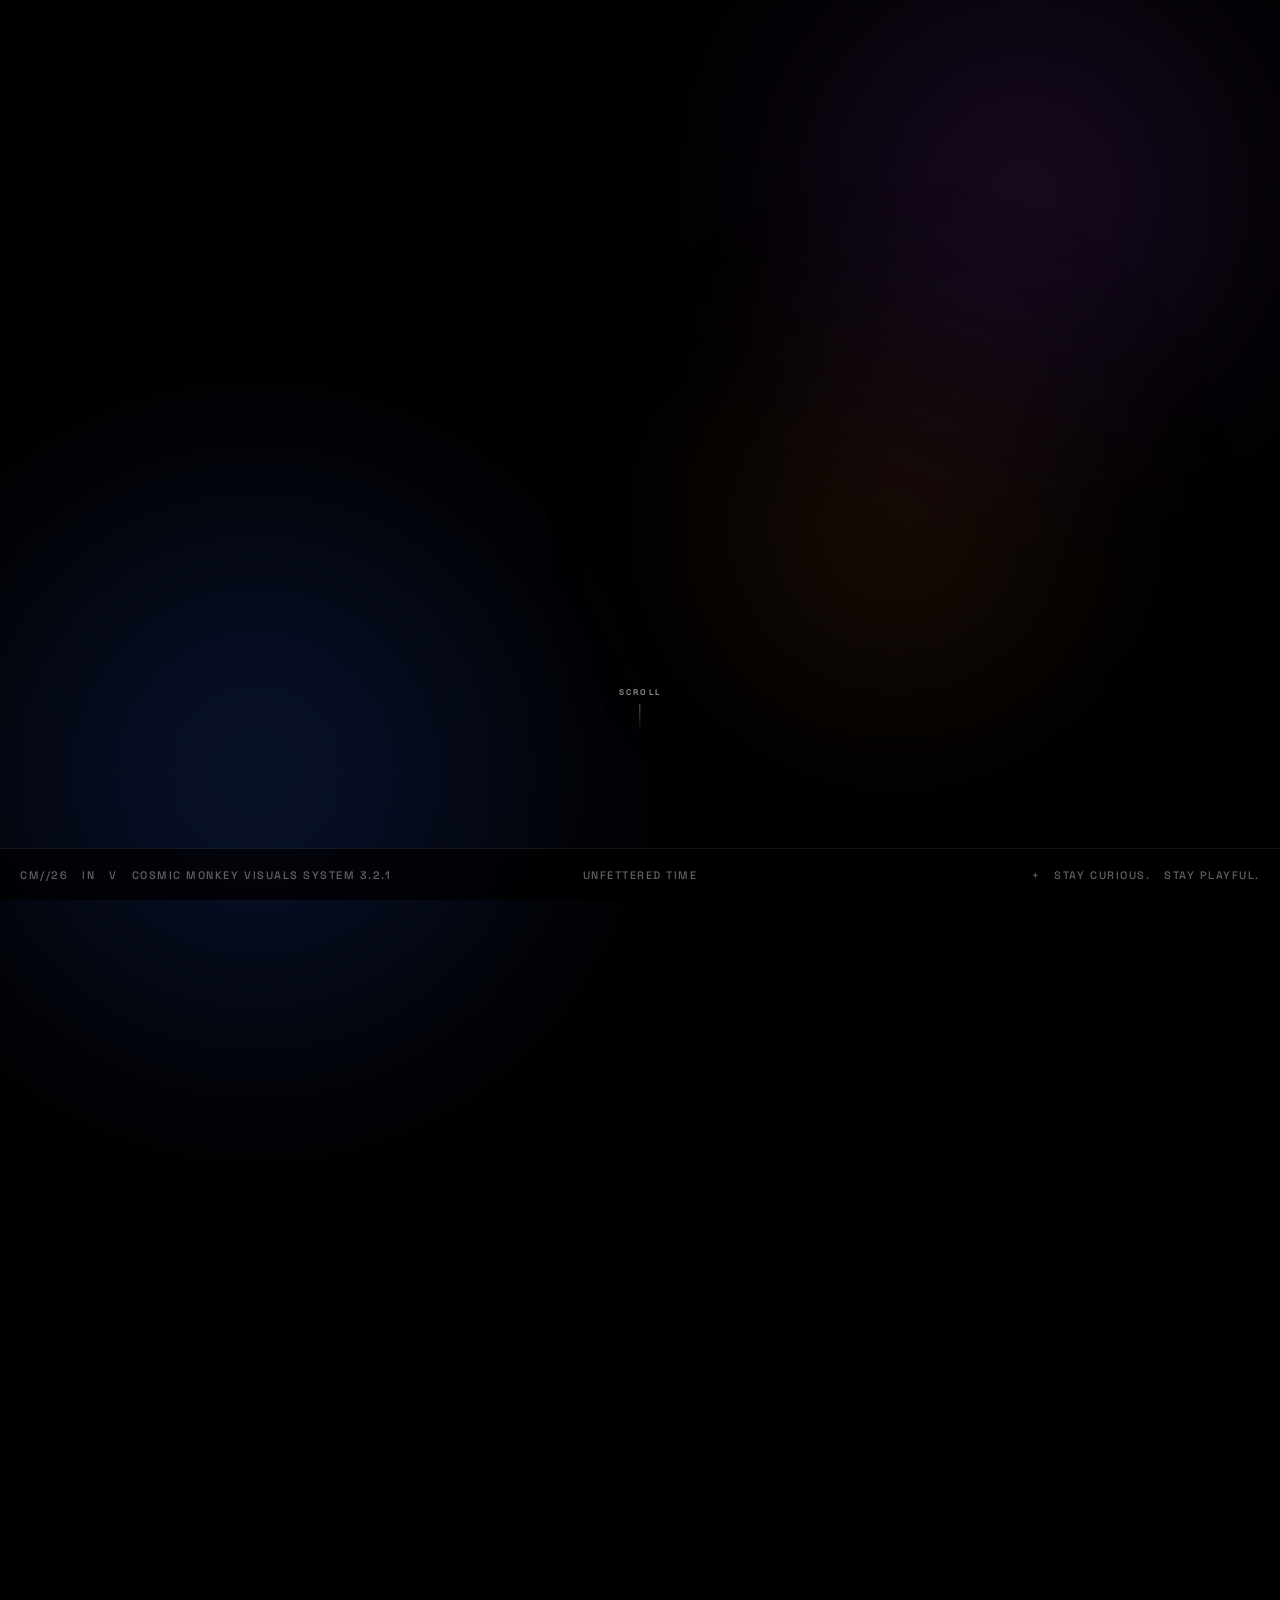
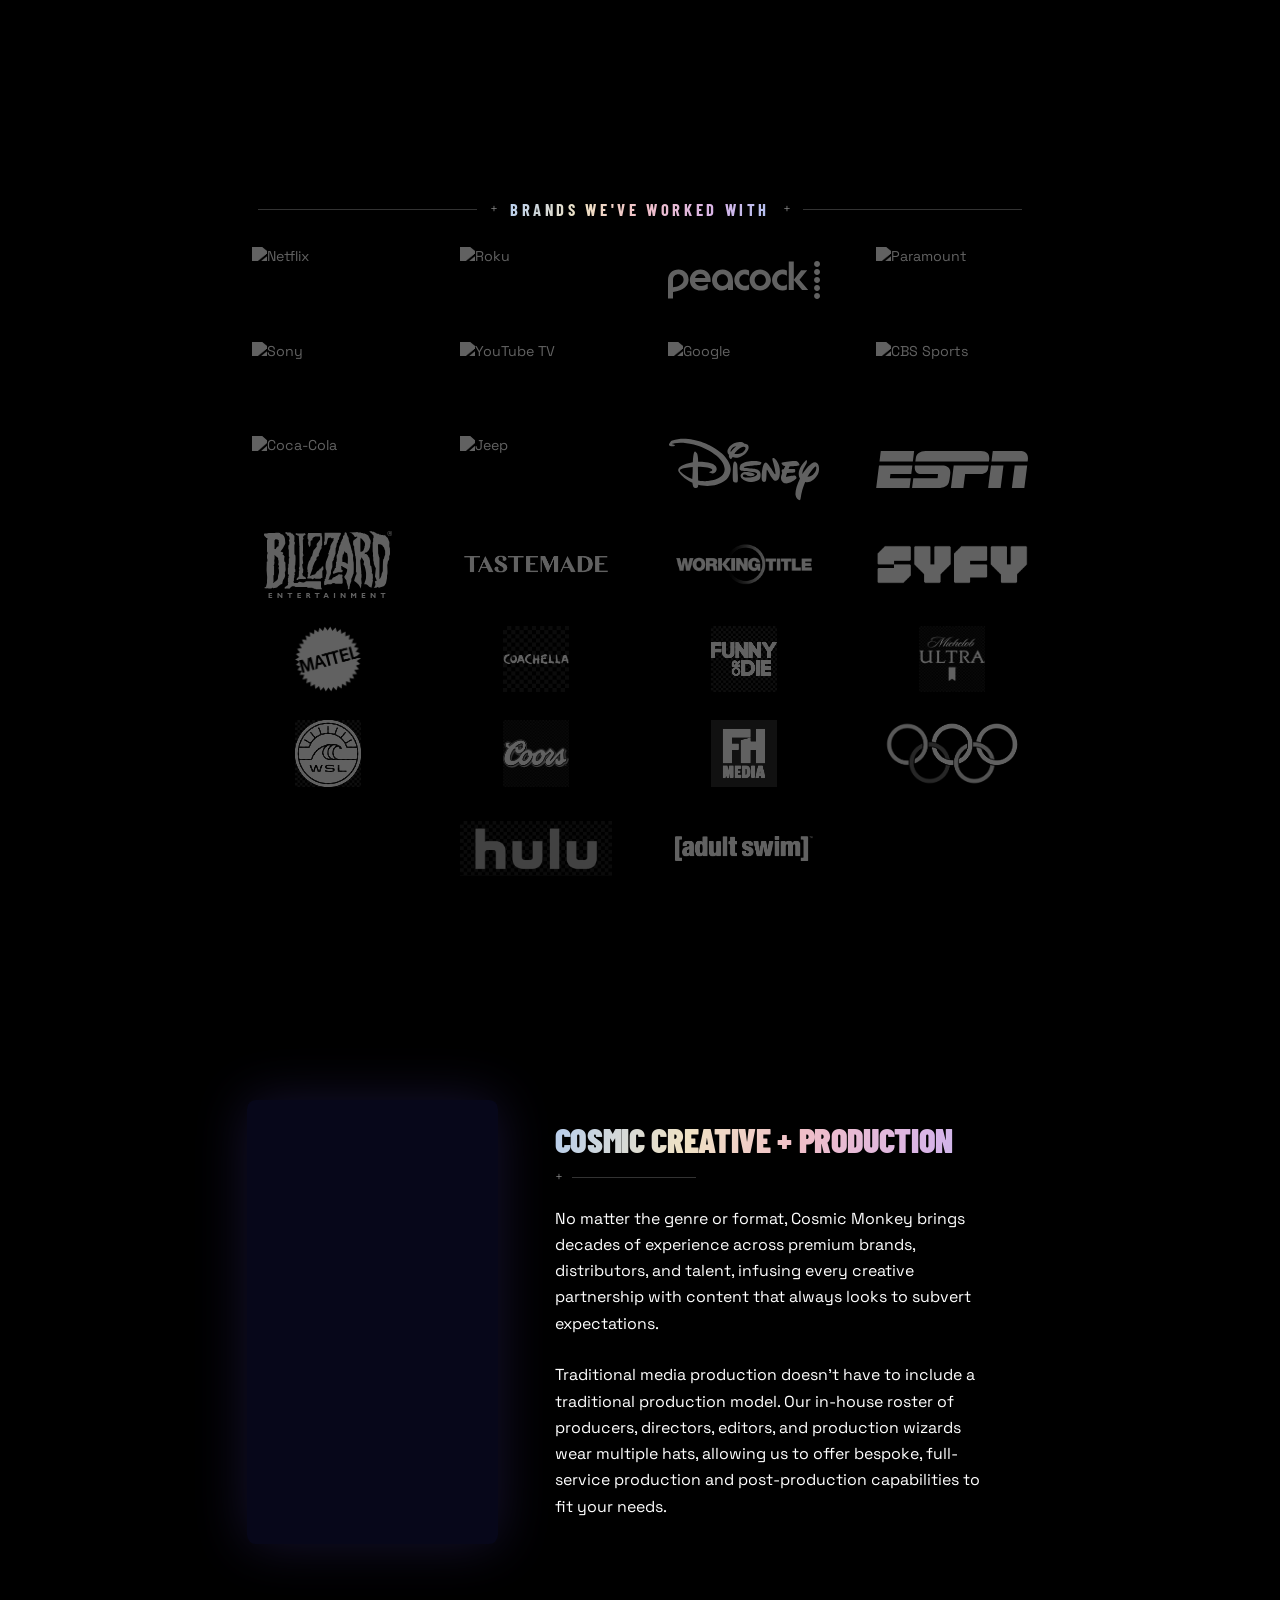
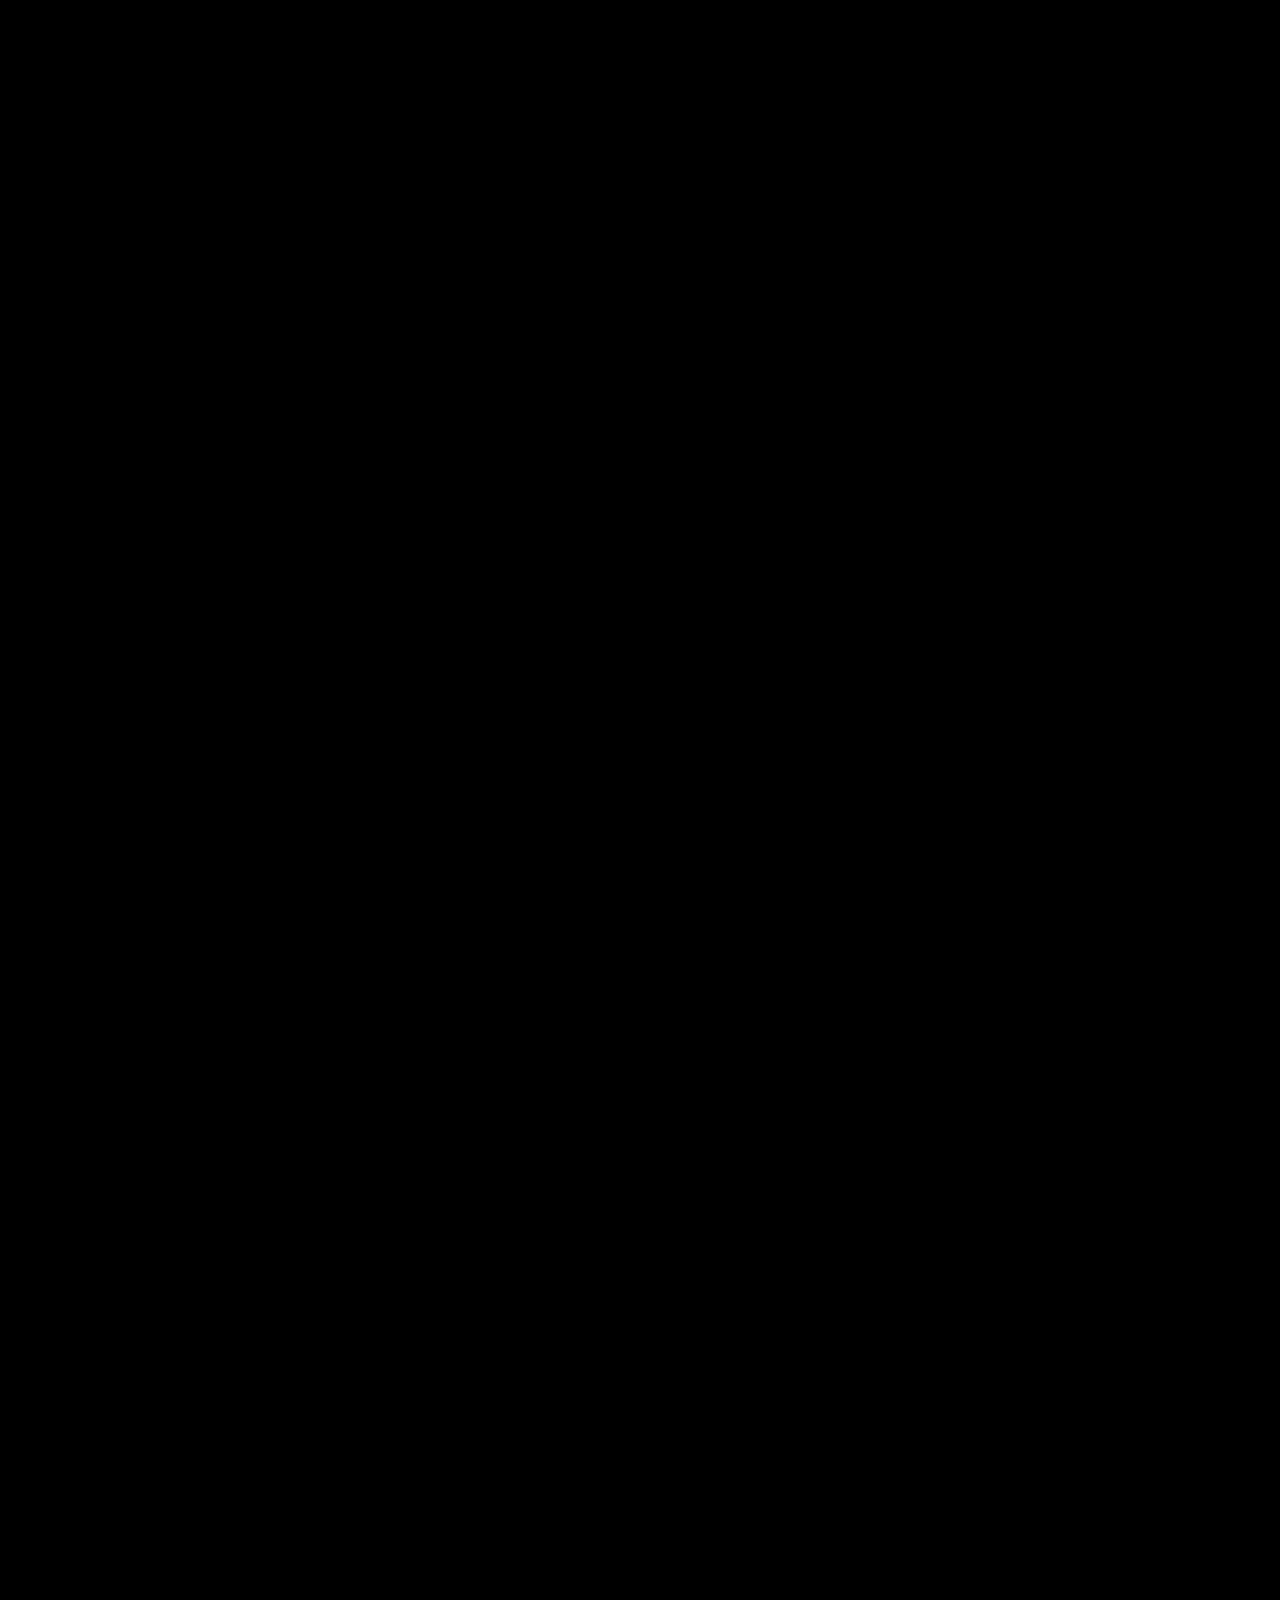
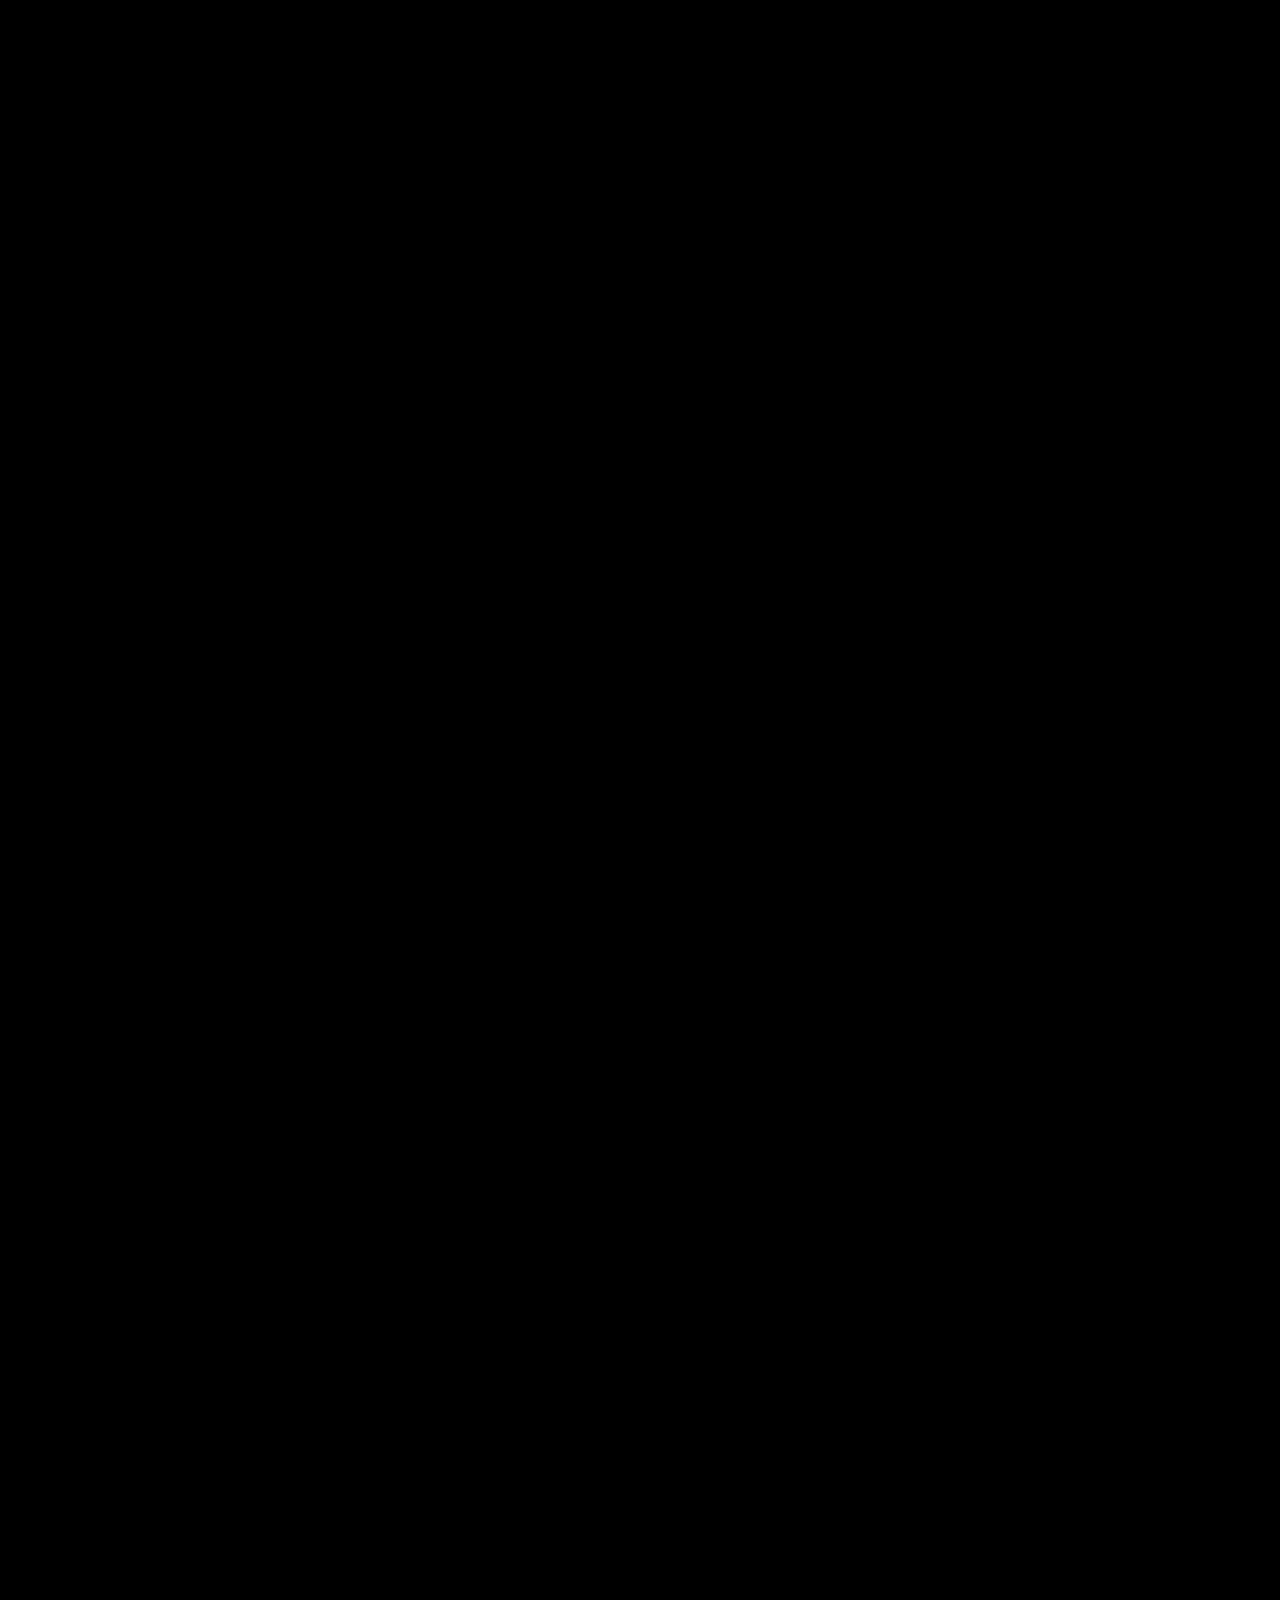
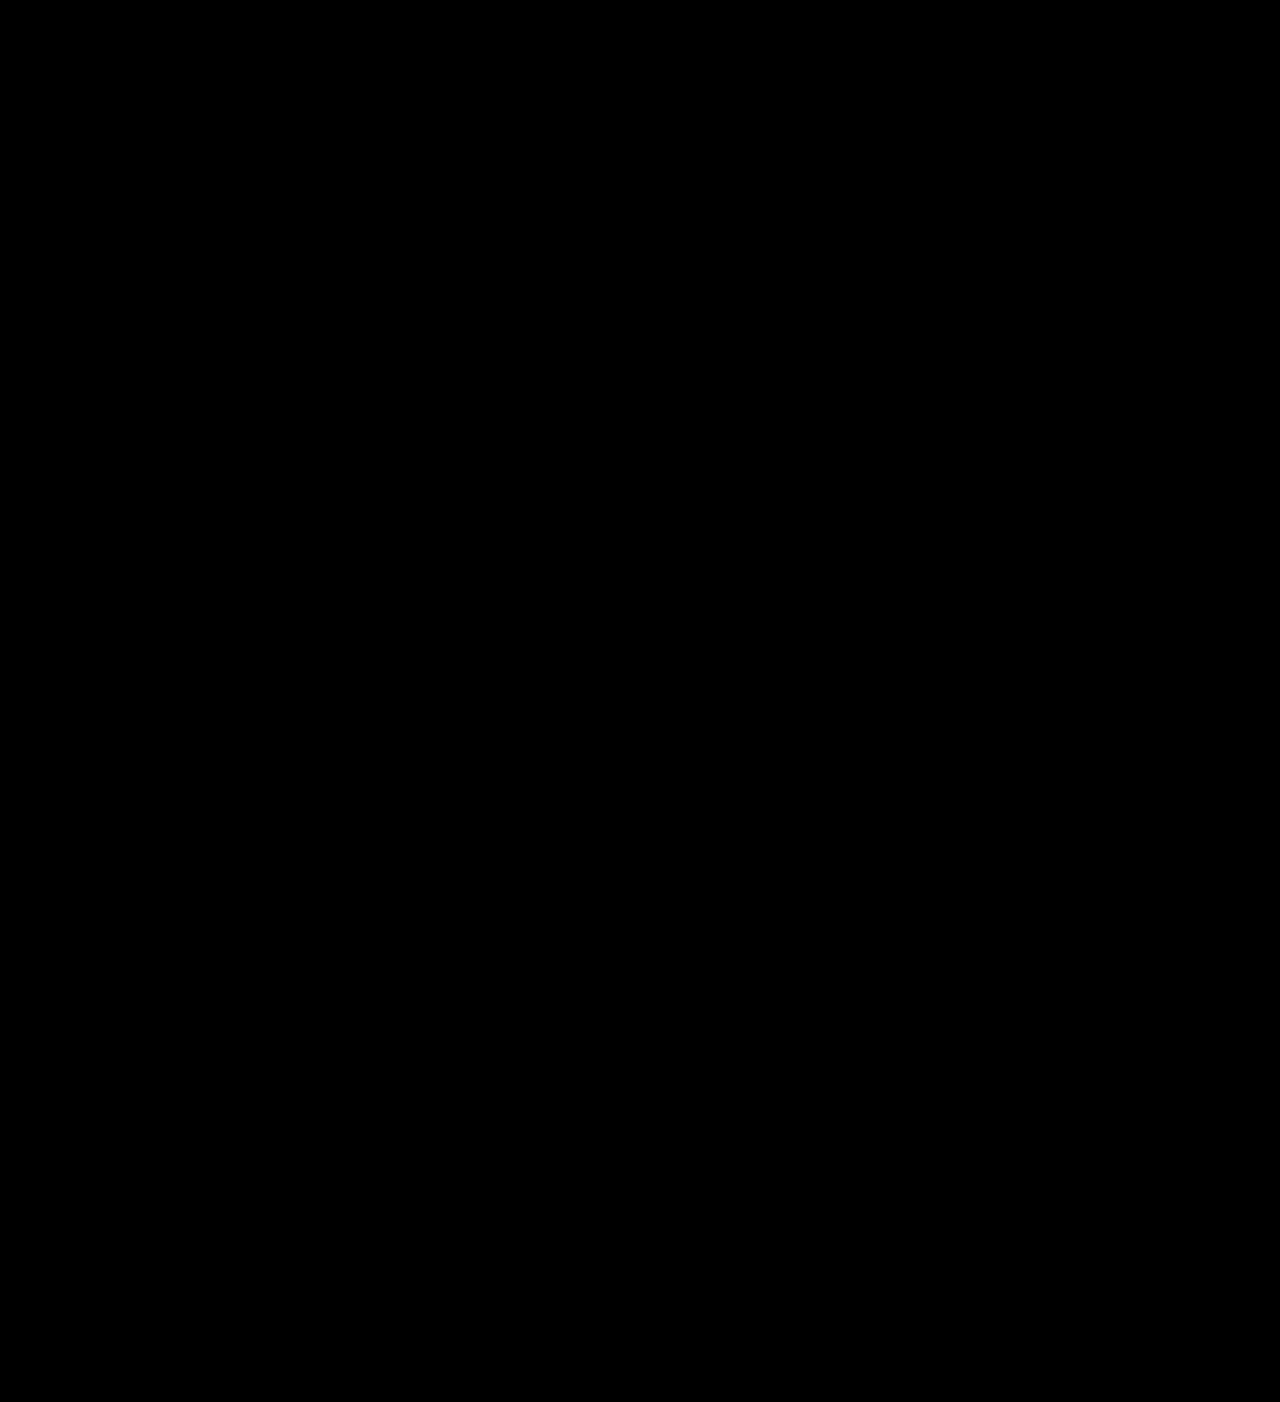
==== commit d17ee9b9: "Add proportional scale-to-fit (1440px canvas, zoom, 0.65–1.35 range)" ====
--- a/index.html
+++ b/index.html
@@ -56,6 +56,7 @@
        .scene inside each is position:sticky so it holds while
        the animation plays across the full section height
        ============================================================ -->
+  <div id="scale-root">
   <main id="scroll-root">
 
     <!-- ——————————————————————————————————————
@@ -444,6 +445,7 @@
     </section>
 
   </main>
+  </div><!-- /#scale-root -->
 
   <!-- GSAP 3 + ScrollTrigger + Lenis smooth scroll -->
   <script src="https://cdnjs.cloudflare.com/ajax/libs/gsap/3.12.5/gsap.min.js"></script>
--- a/style.css
+++ b/style.css
@@ -288,6 +288,25 @@
 .bar-accent-text { color: rgba(255,255,255,0.6); }
 .bar-plus    { color: rgba(255,255,255,0.45); font-size: 0.75rem; }
 .bar-slogan  { color: rgba(255,255,255,0.32); }
+
+/* ============================================================
+   SCALE ROOT — proportional viewport zoom (desktop only)
+   JS sets width + zoom on #scale-root at runtime.
+   Fixed chrome (#ui-layer, #space-env) lives outside this div.
+   ============================================================ */
+#scale-root {
+  /* JS writes: width: 1440px; zoom: <scale>; margin-left: <x>px */
+  /* Nothing to set here — all applied dynamically */
+}
+
+/* Hard-reset on mobile so JS inline styles can't interfere */
+@media (max-width: 899px) {
+  #scale-root {
+    width: 100% !important;
+    zoom: 1 !important;
+    margin-left: 0 !important;
+  }
+}
 
 /* ============================================================
    SCROLL ROOT + WAYPOINT SECTIONS
@@ -1367,27 +1386,154 @@
 }
 
 /* ============================================================
+   RESPONSIVE — TABLET / SQUISHED DESKTOP (769px – 1150px)
+   Tames the large headline and rebalances two-column layouts
+   at intermediate widths without touching the desktop layout.
+   ============================================================ */
+@media (min-width: 769px) and (max-width: 1150px) {
+  .headline-xl { font-size: clamp(2.2rem, 5.5vw, 5rem); }
+
+  /* #whats — fix video width so it stays prominent; text column narrows + wraps taller */
+  .whats-scene       { padding: 0 4vw 0 6vw; gap: 3vw; align-items: center; }
+  .whats-content     { flex: 1 1 auto; max-width: 320px; min-width: 0; }
+  .whats-video-wrap  { flex: 0 0 44vw; align-self: center; padding: 0 2vw; }
+  .whats-video       { aspect-ratio: 16 / 9; width: 100%; flex: 0 0 auto; }
+
+  /* #creative — tighter padding */
+  .creative-scene    { padding: 0 5vw; gap: 4vw; }
+  .creative-content  { width: 46vw; }
+  .creative-video-wrap { width: 24vw; }
+
+  /* TV / Branded — shrink devices and pull text left so they don't overlap */
+  .tv-chassis        { width: min(46vw, 520px); }
+  .laptop-chassis    { width: min(48vw, 540px); }
+  .tvfilm-text,
+  .branded-text      { left: 5vw; width: min(300px, 26vw); }
+
+  /* Prop images — slightly smaller so they don't crowd text */
+  .prop-img          { max-height: 58vh; }
+}
+
+/* ============================================================
    RESPONSIVE — MOBILE ADJUSTMENTS
    ============================================================ */
 @media (max-width: 768px) {
+
+  /* ---- GLOBAL ---- */
+  .bar-system,
+  .bar-accent-text { display: none; }
+
+  /* ---- SPLASH ---- */
+  .splash-word { font-size: clamp(3.8rem, 18vw, 7rem); }
+
+  /* ---- #WHATS — stack to single column, hide video ---- */
+  .whats-scene {
+    flex-direction: column;
+    padding: 0 6vw;
+    justify-content: center;
+    gap: 3vh;
+    align-items: flex-start;
+  }
+  .whats-content  { max-width: 100%; }
+  .whats-video-wrap { display: none; }
+  .whats-orb        { display: none; }
+
+  /* ---- #CREATIVE — stack video above content ---- */
+  .creative-scene {
+    flex-direction: column;
+    padding: 0 6vw;
+    gap: 2vh;
+    justify-content: center;
+    align-items: center;
+  }
+  .creative-video-wrap { width: 42vw; }
+  .creative-content {
+    width: 100%;
+    text-align: center;
+  }
+  .creative-content .divider-row  { justify-content: center; }
+  .creative-content .body-copy    { text-align: center; margin: 0 auto; }
+  .creative-content .headline-xl  { font-size: clamp(1.6rem, 6vw, 3.8rem); }
+
+  /* ---- #ABOUT — keep floating orbs but fit within viewport ---- */
+  .bio-card  { width: 120px; }
+  .bio-colin { left: 20%; }
+  .bio-ori   { left: 50%; }
+  .bio-joe   { left: 80%; }
+  /* Bio body stays hidden; hover isn't reliable on touch */
+  .bio-card:hover .bio-card-inner { transform: none; }
+  .bio-card:hover .bio-body       { max-height: 0; opacity: 0; }
+
+  /* ---- #TV-FILM — convert absolute layout to flex column ---- */
+  .tvfilm-scene {
+    flex-direction: column;
+    align-items: center;
+    justify-content: center;
+    gap: 2vh;
+    padding: 5vh 6vw;
+  }
+  .tvfilm-float {
+    position: relative;
+    right: auto;
+    top: auto;
+    transform: none !important;
+    animation: none;
+    width: 100%;
+    display: flex;
+    justify-content: center;
+  }
+  .tv-chassis { width: min(82vw, 360px); }
+  .tvfilm-text {
+    position: relative;
+    left: auto;
+    top: auto;
+    transform: none;
+    width: 100%;
+  }
+  .tvfilm-text .headline-lg { font-size: clamp(2rem, 8vw, 4rem); }
+
+  /* ---- #BRANDED — same pattern as TV ---- */
+  .branded-scene {
+    flex-direction: column;
+    align-items: center;
+    justify-content: center;
+    gap: 2vh;
+    padding: 5vh 6vw;
+  }
+  .branded-float {
+    position: relative;
+    right: auto;
+    top: auto;
+    transform: none !important;
+    animation: none;
+    width: 100%;
+    display: flex;
+    justify-content: center;
+  }
+  .laptop-chassis { width: min(82vw, 360px); }
+  .branded-text {
+    position: relative;
+    left: auto;
+    top: auto;
+    transform: none;
+    width: 100%;
+  }
+
+  /* ---- #VERTICAL — prop-layout stacks automatically ---- */
   .prop-layout {
     flex-direction: column;
     justify-content: center;
     gap: 24px;
   }
-
   .prop-text { width: 100%; max-width: 100%; }
   .prop-layout--phone .prop-visual,
   .prop-layout--phone .prop-text { order: unset; }
 
-  .whats-orb { display: none; }
-
-  .bio-card { width: 140px; }
-  .bio-colin { left: 5%; }
-  .bio-ori   { left: 38%; }
-
-  .splash-word { font-size: clamp(3.8rem, 18vw, 7rem); }
-
-  .bar-system,
-  .bar-accent-text { display: none; }
-}
+  /* ---- BRANDS INTERSTITIAL ---- */
+  .brand-logo { width: 100px; height: 45px; }
+  .brands-interstitial { padding: 4vh 4vw; }
+  .brands-label .divider-line { display: none; }
+
+  /* ---- CONTACT ---- */
+  .contact-email { font-size: clamp(1.1rem, 5vw, 2rem); }
+}
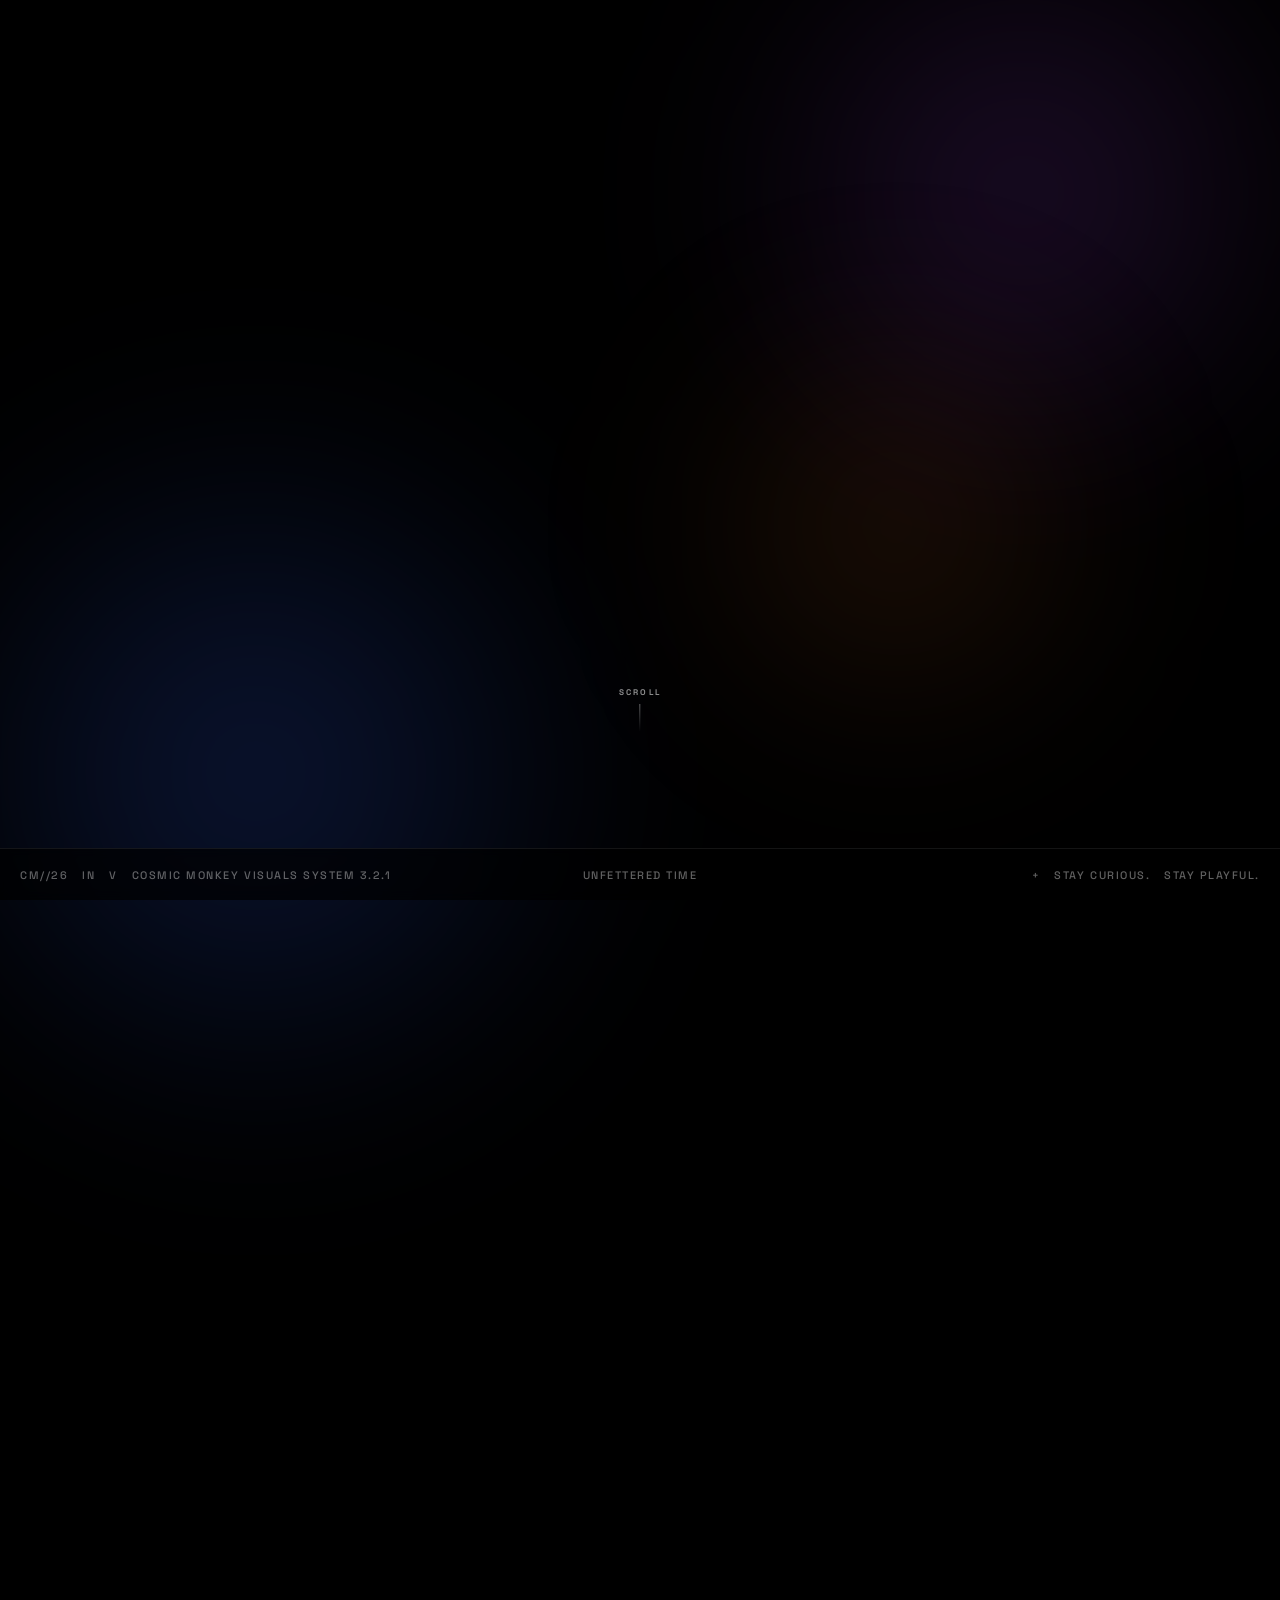
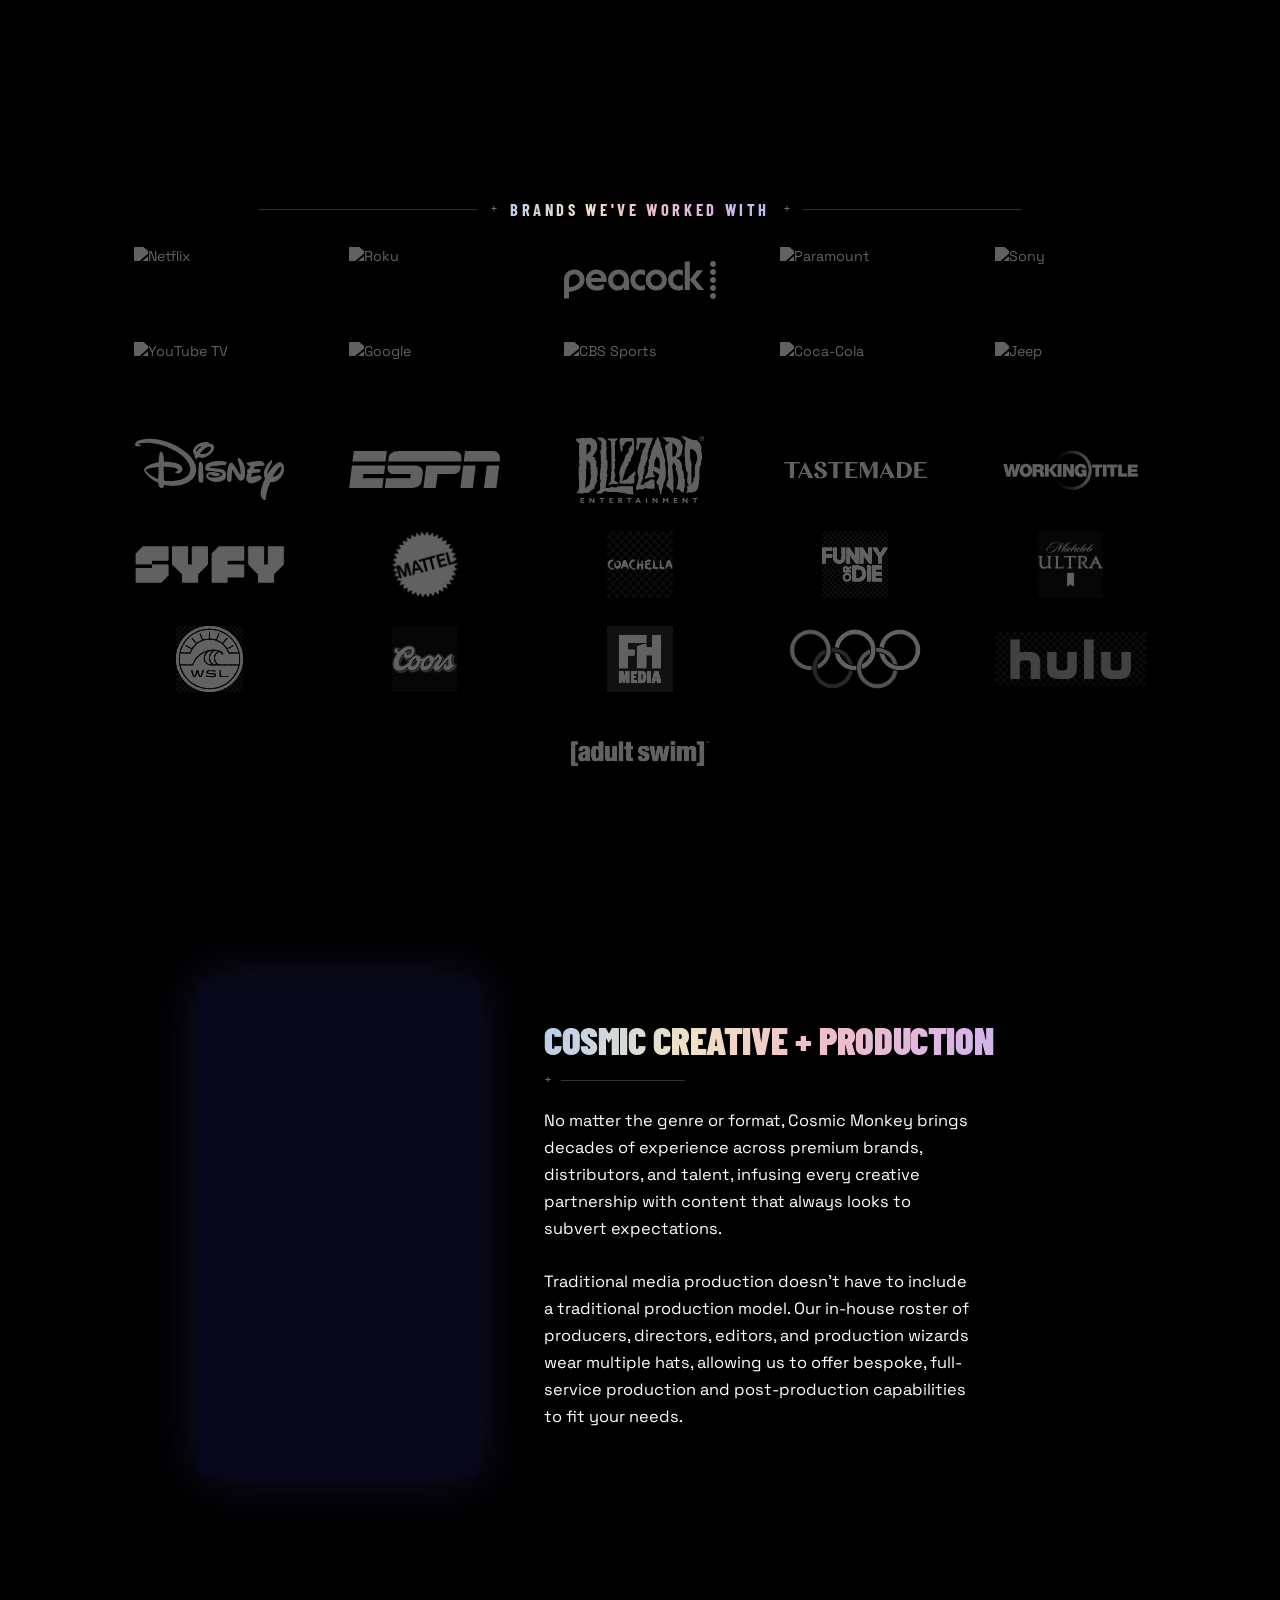
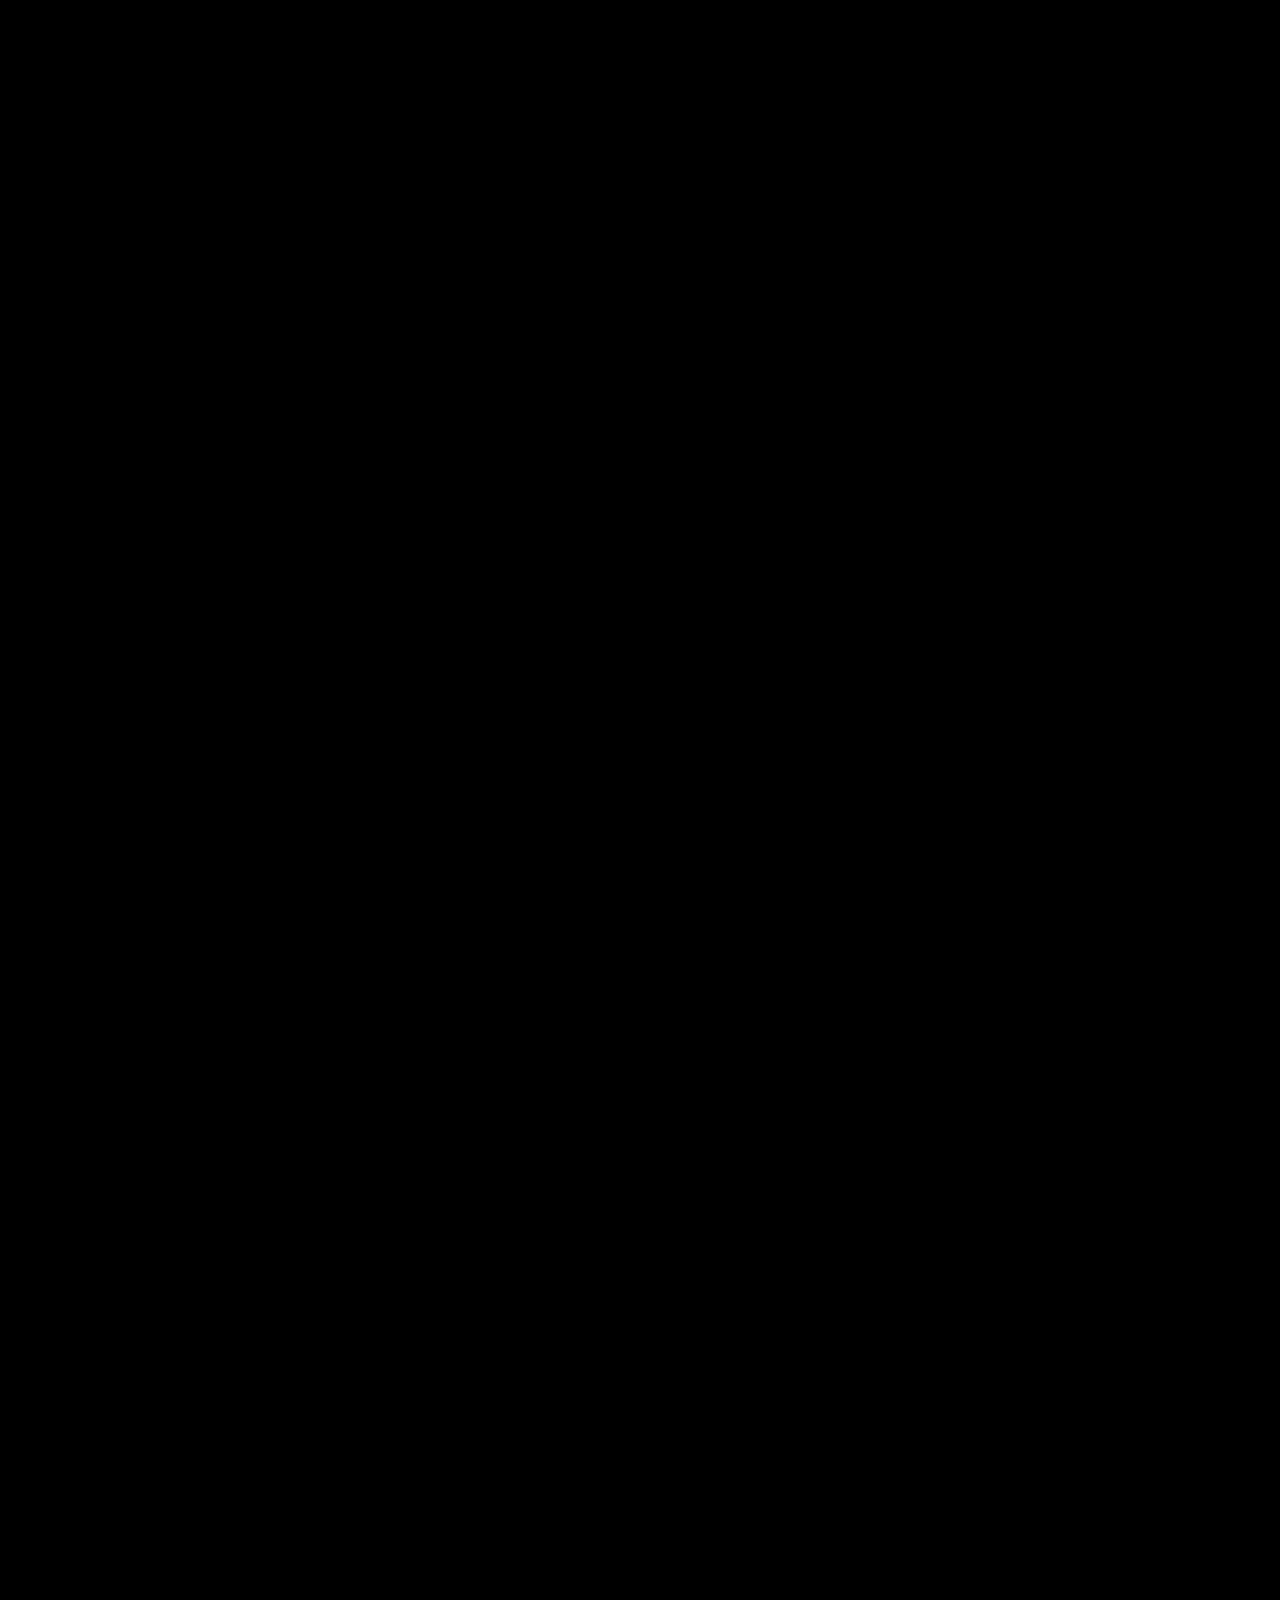
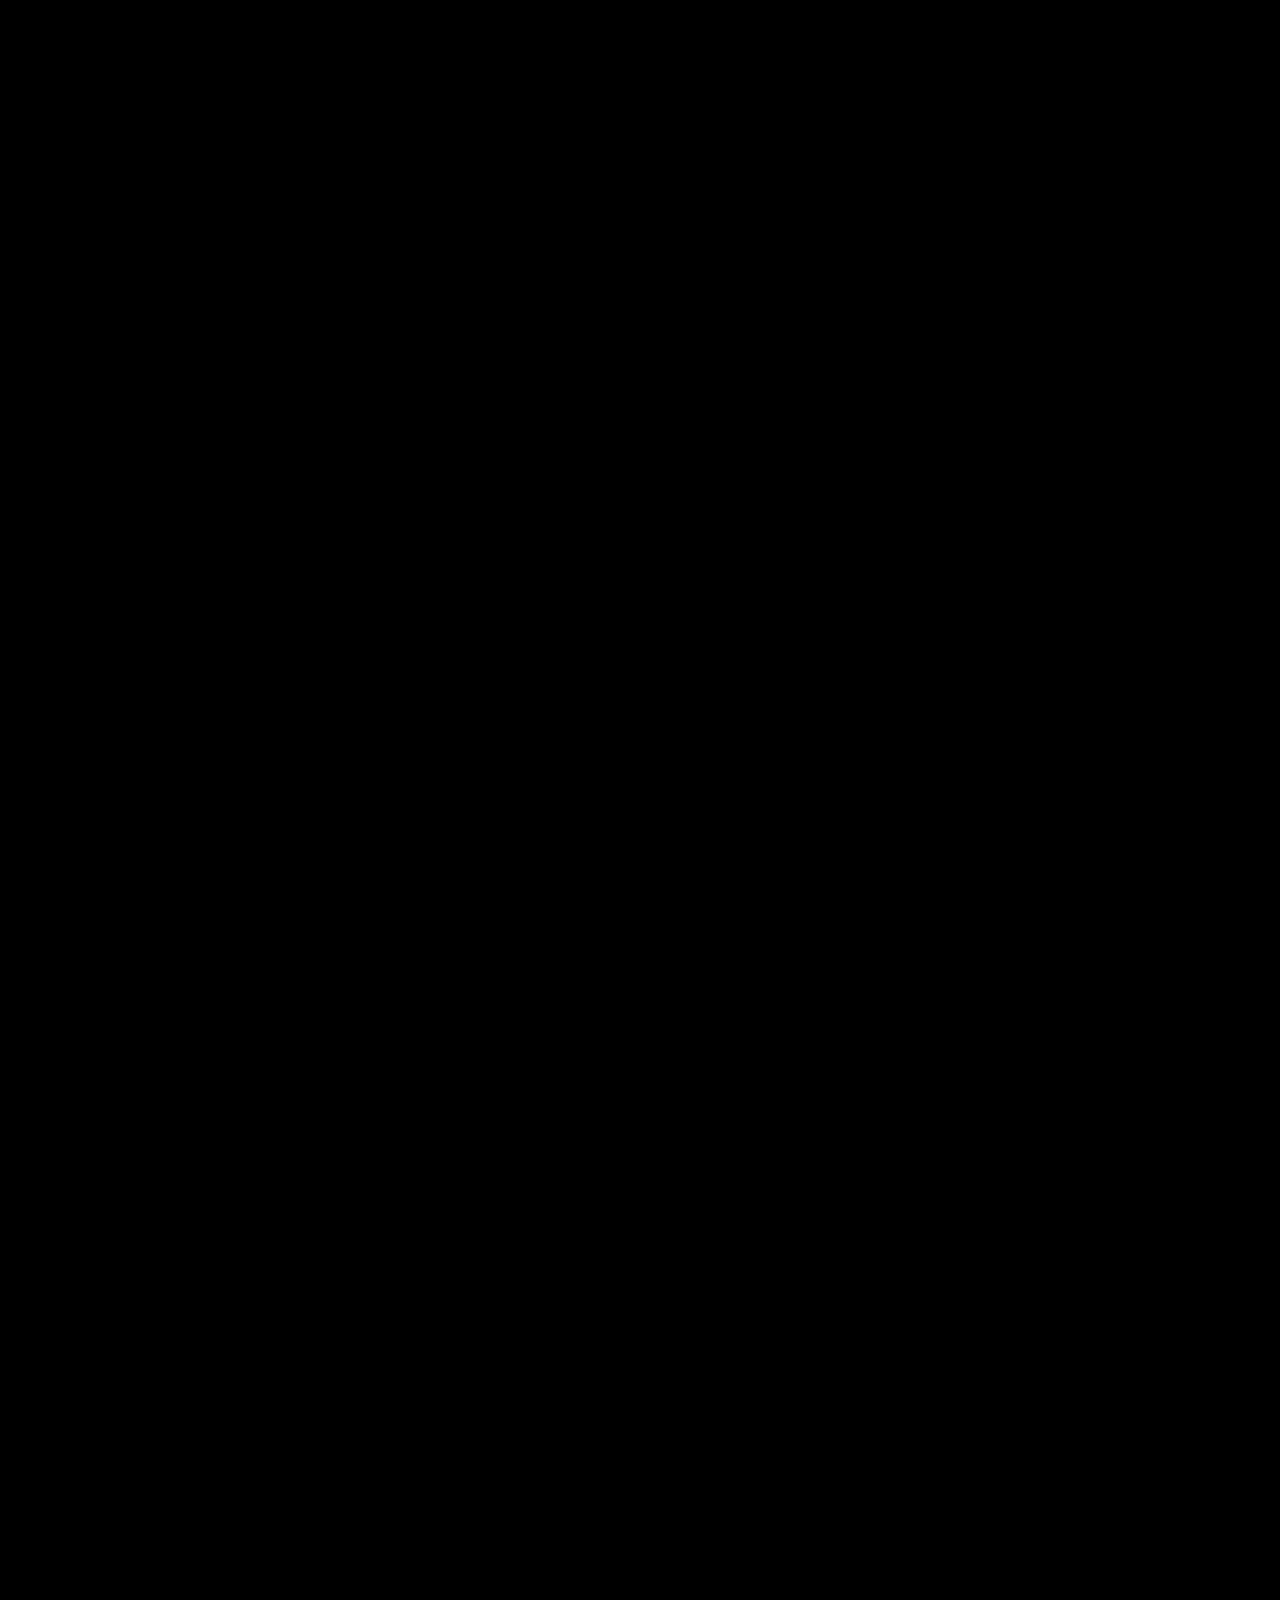
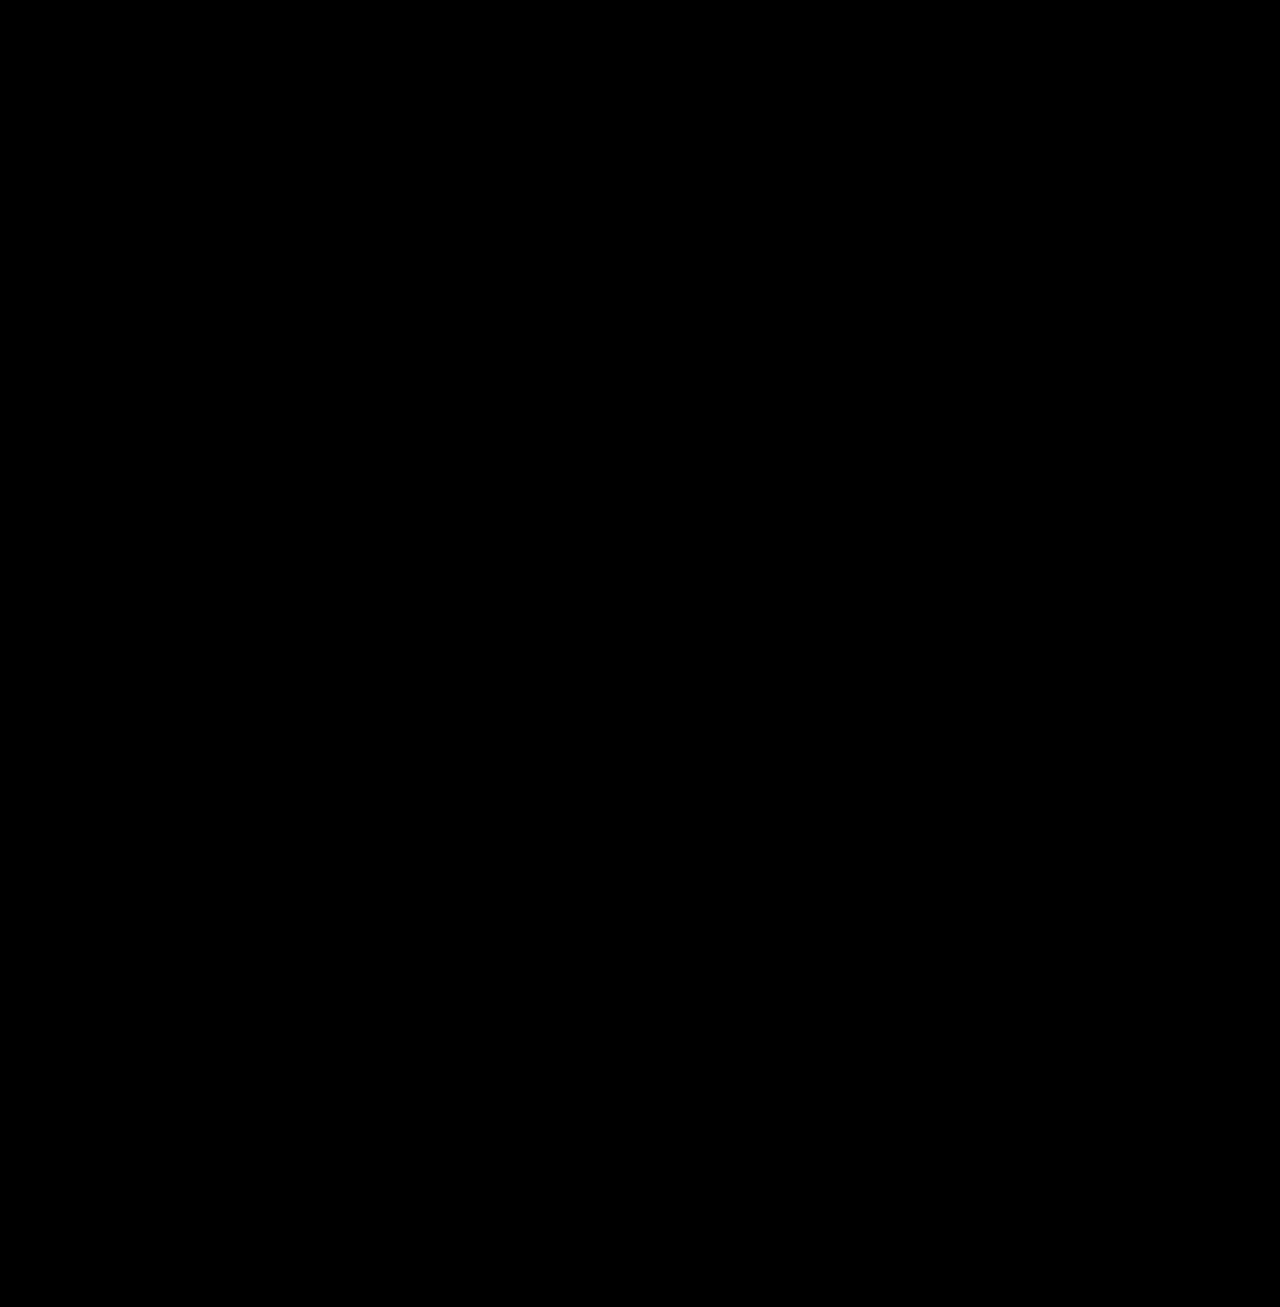
==== commit ecce2b79: "Mobile bios: tappable ovals with sliding bio panel - Switch about section from absolute floating car" ====
--- a/index.html
+++ b/index.html
@@ -266,6 +266,10 @@
           </article>
 
         </div>
+
+        <!-- Mobile-only: populated by JS when an oval is tapped -->
+        <div class="bio-detail" id="bio-detail" aria-live="polite"></div>
+
       </div>
     </section>
 
--- a/style.css
+++ b/style.css
@@ -79,7 +79,7 @@
 .headline-xl {
   font-family: var(--font-display);
   font-weight: 900;
-  font-size: clamp(3.5rem, 9vw, 8rem);
+  font-size: clamp(3.5rem, 9cqw, 8rem);
   line-height: 0.92;
   letter-spacing: -0.01em;
   text-transform: uppercase;
@@ -88,7 +88,7 @@
 .headline-lg {
   font-family: var(--font-display);
   font-weight: 900;
-  font-size: clamp(2.8rem, 6vw, 5.5rem);
+  font-size: clamp(2.8rem, 6cqw, 5.5rem);
   line-height: 0.92;
   letter-spacing: -0.01em;
   text-transform: uppercase;
@@ -97,7 +97,7 @@
 .body-copy {
   font-family: var(--font-body);
   font-weight: 400;
-  font-size: clamp(0.95rem, 1.4vw, 1.15rem);
+  font-size: clamp(0.95rem, 1.4cqw, 1.15rem);
   line-height: 1.65;
   color: var(--text);
   max-width: 480px;
@@ -106,7 +106,7 @@
 .body-copy-sm {
   font-family: var(--font-body);
   font-weight: 400;
-  font-size: clamp(0.82rem, 1.1vw, 0.95rem);
+  font-size: clamp(0.82rem, 1.1cqw, 0.95rem);
   line-height: 1.6;
   color: var(--text-dim);
   max-width: 340px;
@@ -143,7 +143,7 @@
 .signal-label {
   position: absolute;
   top: 10vh;
-  left: 6vw;
+  left: 6cqw;
   font-family: var(--font-body);
   font-weight: 700;
   font-size: 0.72rem;
@@ -296,7 +296,8 @@
    ============================================================ */
 #scale-root {
   /* JS writes: width: 1440px; zoom: <scale>; margin-left: <x>px */
-  /* Nothing to set here — all applied dynamically */
+  /* container-type: inline-size makes 1cqw = 1% of 1440px, unaffected by viewport vw */
+  container-type: inline-size;
 }
 
 /* Hard-reset on mobile so JS inline styles can't interfere */
@@ -417,8 +418,8 @@
    SECTION 2 — WHAT'S A COSMIC MONKEY
    ============================================================ */
 .whats-scene {
-  padding: 0 6vw 0 10vw;
-  gap: 5vw;
+  padding: 0 6cqw 0 10cqw;
+  gap: 5cqw;
   align-items: center;
 }
 
@@ -427,47 +428,26 @@
   max-width: 520px;
 }
 
-/* BTS video placeholder — fills the right column top-to-bottom */
+/* BTS video — right column, sized to 16:9 so no dark letterbox area */
 .whats-video-wrap {
   flex: 1 1 auto;
-  align-self: stretch;
+  align-self: center;
   display: flex;
   flex-direction: column;
-  padding: 14vh 6vw 14vh 8vw;
+  min-width: 0;
   position: relative;
 }
 
 .whats-video {
-  flex: 1 1 auto;
-  min-height: 0;
-  width: 100%;
+  width: 100%;
+  aspect-ratio: 1 / 1;
   display: block;
   background: #07071a;
   border-radius: 10px;
   border: none;
-  box-shadow:
-    0 0 60px rgba(100, 80, 220, 0.22);
-}
-
-/* Hidden now that video is live */
-.whats-video-wrap::before {
-  content: '';
-  position: absolute;
-  top: 6vh;
-  left: 0;
-  right: 6vw;
-  bottom: calc(6vh + 32px);
-  display: flex;
-  align-items: center;
-  justify-content: center;
-  font-family: var(--font-display);
-  font-size: 1.1rem;
-  font-weight: 700;
-  letter-spacing: 0.18em;
-  color: rgba(180, 160, 255, 0.25);
-  pointer-events: none;
-  border-radius: 10px;
-}
+  box-shadow: 0 0 70px rgba(100, 80, 220, 0.32);
+}
+
 
 .whats-video-label {
   flex: 0 0 auto;
@@ -493,7 +473,7 @@
   flex-direction: column;
   align-items: center;
   gap: 3.5vh;
-  padding: 5vh 8vw;
+  padding: 5vh 8cqw;
 }
 
 .brands-label {
@@ -529,8 +509,8 @@
   flex-wrap: wrap;
   justify-content: center;
   align-items: center;
-  gap: 3.5vh 5vw;
-  max-width: 80vw;
+  gap: 3.5vh 5cqw;
+  max-width: 80cqw;
 }
 
 .brand-logo {
@@ -567,14 +547,14 @@
 .creative-scene {
   justify-content: center;
   align-items: center;
-  padding: 0 7vw;
-  gap: 5vw;
+  padding: 0 7cqw;
+  gap: 5cqw;
 }
 
 /* Vertical video — left column */
 .creative-video-wrap {
   flex: 0 0 auto;
-  width: 22vw;
+  width: 22cqw;
   align-self: center;
 }
 
@@ -590,7 +570,7 @@
 
 .creative-content {
   flex: 0 0 auto;
-  width: 42vw;
+  width: 42cqw;
   text-align: left;
 }
 
@@ -599,7 +579,7 @@
 }
 
 .creative-content .headline-xl {
-  font-size: clamp(1rem, 3vw, 3.8rem);
+  font-size: clamp(1rem, 3cqw, 3.8rem);
 }
 
 .creative-content .body-copy {
@@ -614,7 +594,7 @@
 /* Decorative planet — right side */
 .whats-orb {
   position: absolute;
-  right: 8vw;
+  right: 8cqw;
   top: 50%;
   transform: translateY(-50%);
   width: 260px;
@@ -883,6 +863,9 @@
   overflow: visible;
 }
 
+/* Bio detail panel — mobile only; hidden on desktop */
+.bio-detail { display: none; }
+
 /* Faint star-crosshair accents scattered around bios section */
 .about-scene::before,
 .about-scene::after {
@@ -902,14 +885,14 @@
    Shared layout: signal label + left text + right prop
    ============================================================ */
 .prop-scene {
-  padding: 0 6vw;
+  padding: 0 6cqw;
   position: relative;
 }
 
 .prop-layout {
   display: flex;
   align-items: center;
-  gap: 4vw;
+  gap: 4cqw;
   width: 100%;
   height: 100%;
   padding: 0;
@@ -917,7 +900,7 @@
 
 .prop-text {
   flex: 0 0 auto;
-  width: min(400px, 38vw);
+  width: min(400px, 38cqw);
   display: flex;
   flex-direction: column;
 }
@@ -1007,10 +990,10 @@
    text at 18vw left, portrait phone floating right.
    ============================================================ */
 .vertical-scene {
-  padding: 0 8vw;
+  padding: 0 8cqw;
   justify-content: center;
   align-items: center;
-  gap: 7vw;
+  gap: 7cqw;
 }
 
 .vertical-float {
@@ -1028,7 +1011,7 @@
 /* Phone outer shell — portrait, heavily rounded */
 .phone-chassis {
   position: relative;
-  width: min(27vw, 390px);
+  width: min(27cqw, 390px);
   background: #12121e;
   border: 10px solid #1c1c2e;
   border-radius: 36px;
@@ -1096,7 +1079,7 @@
 .vertical-text {
   flex: 0 0 auto;
   order: 1;
-  width: min(340px, 26vw);
+  width: min(340px, 26cqw);
   z-index: 2;
 }
 
@@ -1115,27 +1098,28 @@
    text at 18vw left, CSS prop floating on the right.
    ============================================================ */
 .branded-scene {
-  padding: 0 6vw;
-  align-items: center;
+  padding: 0 6cqw;
+  align-items: center;
+  justify-content: center;
+  gap: 5cqw;
 }
 
 .branded-float {
-  position: absolute;
-  right: 7vw;
-  top: 50%;
-  animation: tv-float 8s ease-in-out infinite;
+  flex: 0 0 auto;
+  order: 2;
+  animation: laptop-float 8s ease-in-out infinite;
   animation-delay: -2s;
 }
 
 @keyframes laptop-float {
-  0%, 100% { transform: translateY(-50%); }
-  50%       { transform: translateY(calc(-50% - 14px)); }
+  0%, 100% { transform: translateY(0); }
+  50%       { transform: translateY(-14px); }
 }
 
 /* Chassis is now a sized wrapper around the PNG */
 .laptop-chassis {
   position: relative;
-  width: min(60vw, 1080px);
+  width: min(60cqw, 1080px);
   filter:
     drop-shadow(0 0  85px rgba(120, 100, 255, 0.68))
     drop-shadow(0 0 204px rgba(100,  80, 220, 0.27));
@@ -1184,13 +1168,11 @@
   object-fit: cover;
 }
 
-/* Text block — same positioning as TV & Film */
+/* Text block — flex child, left of laptop */
 .branded-text {
-  position: absolute;
-  left: 18vw;
-  top: 50%;
-  transform: translateY(-50%);
-  width: min(340px, 26vw);
+  flex: 0 0 auto;
+  order: 1;
+  width: min(340px, 26cqw);
   z-index: 2;
 }
 
@@ -1209,29 +1191,29 @@
    Drop reel.mp4 into <source> when ready.
    ============================================================ */
 .tvfilm-scene {
-  padding: 0 6vw;
-  align-items: center;
-  justify-content: flex-end;
-}
-
-/* Floating wrapper — right half of the scene, gentle vertical drift */
+  padding: 0 6cqw;
+  align-items: center;
+  justify-content: center;
+  gap: 5cqw;
+}
+
+/* Floating wrapper — flex child, gentle vertical drift */
 .tvfilm-float {
-  position: absolute;
-  right: 3vw;
-  top: 50%;
+  flex: 0 0 auto;
+  order: 2;
   animation: tv-float 7s ease-in-out infinite;
 }
 
 @keyframes tv-float {
-  0%, 100% { transform: translateY(-50%); }
-  50%       { transform: translateY(calc(-50% - 18px)); }
+  0%, 100% { transform: translateY(0); }
+  50%       { transform: translateY(-18px); }
 }
 
 /* Outer chassis — the dark TV body */
 /* Chassis is now just a sized, positioned wrapper around the PNG */
 .tv-chassis {
   position: relative;
-  width: min(58vw, 1080px);
+  width: min(58cqw, 1080px);
   filter:
     drop-shadow(0 0  85px rgba(120, 100, 255, 0.77))
     drop-shadow(0 0 204px rgba(100,  80, 220, 0.31));
@@ -1280,18 +1262,16 @@
   border: none;
 }
 
-/* Text block — cleared right of the nav logo watermark */
+/* Text block — flex child, left of TV */
 .tvfilm-text {
-  position: absolute;
-  left: 18vw;
-  top: 50%;
-  transform: translateY(-50%);
-  width: min(340px, 26vw);
+  flex: 0 0 auto;
+  order: 1;
+  width: min(340px, 26cqw);
   z-index: 2;
 }
 
 .tvfilm-text .headline-lg {
-  font-size: clamp(1.8rem, 4.2vw, 4.5rem);
+  font-size: clamp(1.8rem, 4.2cqw, 4.5rem);
 }
 
 /* Signal label inside the text block — flows above the headline,
@@ -1333,7 +1313,7 @@
   display: block;
   font-family: var(--font-display);
   font-weight: 700;
-  font-size: clamp(1.4rem, 3.5vw, 3.2rem);
+  font-size: clamp(1.4rem, 3.5cqw, 3.2rem);
   letter-spacing: 0.04em;
   text-transform: uppercase;
   background: var(--holo);
@@ -1354,7 +1334,7 @@
 .contact-socials {
   margin-top: 3.5vh;
   display: flex;
-  gap: 2.5vw;
+  gap: 2.5cqw;
 }
 
 .contact-social-link {
@@ -1380,7 +1360,7 @@
 .contact-social-handle {
   font-family: var(--font-body);
   font-weight: 500;
-  font-size: clamp(0.85rem, 1.4vw, 1.1rem);
+  font-size: clamp(0.85rem, 1.4cqw, 1.1rem);
   letter-spacing: 0.08em;
   color: rgba(255, 255, 255, 0.8);
 }
@@ -1390,14 +1370,14 @@
    Tames the large headline and rebalances two-column layouts
    at intermediate widths without touching the desktop layout.
    ============================================================ */
-@media (min-width: 769px) and (max-width: 1150px) {
+@media (min-width: 769px) and (max-width: 899px) {
   .headline-xl { font-size: clamp(2.2rem, 5.5vw, 5rem); }
 
   /* #whats — fix video width so it stays prominent; text column narrows + wraps taller */
   .whats-scene       { padding: 0 4vw 0 6vw; gap: 3vw; align-items: center; }
   .whats-content     { flex: 1 1 auto; max-width: 320px; min-width: 0; }
   .whats-video-wrap  { flex: 0 0 44vw; align-self: center; padding: 0 2vw; }
-  .whats-video       { aspect-ratio: 16 / 9; width: 100%; flex: 0 0 auto; }
+  .whats-video       { aspect-ratio: 1 / 1; width: 100%; flex: 0 0 auto; }
 
   /* #creative — tighter padding */
   .creative-scene    { padding: 0 5vw; gap: 4vw; }
@@ -1426,17 +1406,27 @@
   /* ---- SPLASH ---- */
   .splash-word { font-size: clamp(3.8rem, 18vw, 7rem); }
 
-  /* ---- #WHATS — stack to single column, hide video ---- */
+  /* ---- #WHATS — stack to single column, video above text ---- */
   .whats-scene {
     flex-direction: column;
     padding: 0 6vw;
     justify-content: center;
     gap: 3vh;
-    align-items: flex-start;
-  }
-  .whats-content  { max-width: 100%; }
-  .whats-video-wrap { display: none; }
-  .whats-orb        { display: none; }
+    align-items: center;
+  }
+  .whats-content {
+    max-width: 100%;
+    text-align: center;
+  }
+  .whats-content .divider-row { justify-content: center; }
+  .whats-video-wrap {
+    order: -1;
+    flex: 0 0 auto;
+    width: 70vw;
+    align-self: center;
+    min-width: 0;
+  }
+  .whats-orb { display: none; }
 
   /* ---- #CREATIVE — stack video above content ---- */
   .creative-scene {
@@ -1455,16 +1445,107 @@
   .creative-content .body-copy    { text-align: center; margin: 0 auto; }
   .creative-content .headline-xl  { font-size: clamp(1.6rem, 6vw, 3.8rem); }
 
-  /* ---- #ABOUT — keep floating orbs but fit within viewport ---- */
-  .bio-card  { width: 120px; }
-  .bio-colin { left: 20%; }
-  .bio-ori   { left: 50%; }
-  .bio-joe   { left: 80%; }
-  /* Bio body stays hidden; hover isn't reliable on touch */
+  /* ---- #ABOUT — row of tappable ovals + shared bio panel ---- */
+  #about .scene {
+    flex-direction: column;
+    align-items: center;
+    justify-content: flex-start;
+    padding-top: 6vh;
+    overflow: hidden;
+  }
+  .about-headline {
+    position: relative;
+    top: auto; left: auto;
+    transform: none;
+    text-align: center;
+    white-space: normal;
+    margin-bottom: 3vh;
+  }
+  .bio-cards {
+    position: relative;
+    inset: auto;
+    display: flex;
+    flex-direction: row;
+    justify-content: center;
+    align-items: flex-start;
+    gap: 6vw;
+    width: 100%;
+    padding: 0 4vw;
+  }
+  .bio-card {
+    position: relative;
+    left: auto !important;
+    top: auto !important;
+    width: 90px;
+    animation: none;
+    transform: none !important;
+    opacity: 0.45;
+    transition: opacity 0.3s ease;
+    cursor: pointer;
+  }
+  .bio-card.bio-active { opacity: 1; }
+  .bio-card.bio-active .bio-photo-placeholder {
+    box-shadow: 0 0 22px rgba(160, 130, 255, 0.55);
+  }
+  .bio-photo-placeholder,
+  .bio-ori .bio-photo-placeholder,
+  .bio-joe .bio-photo-placeholder {
+    width: 90px;
+    height: 90px;
+  }
+  /* Hide per-card text; shown in shared panel instead */
+  .bio-info { display: none; }
   .bio-card:hover .bio-card-inner { transform: none; }
-  .bio-card:hover .bio-body       { max-height: 0; opacity: 0; }
-
-  /* ---- #TV-FILM — convert absolute layout to flex column ---- */
+
+  /* Shared bio detail panel, slides open below the ovals */
+  .bio-detail {
+    display: block;
+    width: 100%;
+    padding: 0 6vw;
+    max-height: 0;
+    overflow-y: auto;
+    opacity: 0;
+    transition: max-height 0.4s ease, opacity 0.3s ease;
+    text-align: center;
+    -webkit-overflow-scrolling: touch;
+  }
+  .bio-detail.bio-open {
+    max-height: 52vh;
+    opacity: 1;
+    padding-top: 2.5vh;
+  }
+  .bio-detail-name {
+    font-family: var(--font-display);
+    font-weight: 900;
+    font-size: 1.3rem;
+    letter-spacing: 0.04em;
+    text-transform: uppercase;
+    background: var(--holo);
+    -webkit-background-clip: text;
+    background-clip: text;
+    -webkit-text-fill-color: transparent;
+    color: transparent;
+    background-size: 200% 100%;
+    margin-bottom: 4px;
+  }
+  .bio-detail-role {
+    font-family: var(--font-body);
+    font-weight: 500;
+    font-size: 0.6rem;
+    letter-spacing: 0.15em;
+    text-transform: uppercase;
+    color: rgba(255,255,255,0.45);
+    margin-bottom: 12px;
+  }
+  .bio-detail-body {
+    font-family: var(--font-body);
+    font-size: 0.78rem;
+    line-height: 1.65;
+    color: rgba(220, 215, 255, 0.82);
+    text-align: center;
+  }
+
+  /* ---- #TV-FILM — stack to column on mobile ---- */
   .tvfilm-scene {
     flex-direction: column;
     align-items: center;
@@ -1473,24 +1554,21 @@
     padding: 5vh 6vw;
   }
   .tvfilm-float {
-    position: relative;
-    right: auto;
-    top: auto;
-    transform: none !important;
     animation: none;
     width: 100%;
     display: flex;
     justify-content: center;
+    order: 1;
   }
   .tv-chassis { width: min(82vw, 360px); }
   .tvfilm-text {
-    position: relative;
-    left: auto;
-    top: auto;
-    transform: none;
     width: 100%;
+    order: 2;
+    text-align: center;
   }
   .tvfilm-text .headline-lg { font-size: clamp(2rem, 8vw, 4rem); }
+  .tvfilm-text .divider-row { justify-content: center; }
+  .tvfilm-text .body-copy { text-align: center; margin: 0 auto; }
 
   /* ---- #BRANDED — same pattern as TV ---- */
   .branded-scene {
@@ -1501,23 +1579,20 @@
     padding: 5vh 6vw;
   }
   .branded-float {
-    position: relative;
-    right: auto;
-    top: auto;
-    transform: none !important;
     animation: none;
     width: 100%;
     display: flex;
     justify-content: center;
+    order: 1;
   }
   .laptop-chassis { width: min(82vw, 360px); }
   .branded-text {
-    position: relative;
-    left: auto;
-    top: auto;
-    transform: none;
     width: 100%;
-  }
+    order: 2;
+    text-align: center;
+  }
+  .branded-text .divider-row { justify-content: center; }
+  .branded-text .body-copy-sm { text-align: center; margin: 0 auto; }
 
   /* ---- #VERTICAL — prop-layout stacks automatically ---- */
   .prop-layout {
@@ -1533,7 +1608,29 @@
   .brand-logo { width: 100px; height: 45px; }
   .brands-interstitial { padding: 4vh 4vw; }
   .brands-label .divider-line { display: none; }
+  .brands-label { justify-content: center; }
+
+  /* ---- #VERTICAL — stack phone above text; fix headline clipping ---- */
+  .vertical-scene {
+    flex-direction: column;
+    padding: 3vh 6vw 0;
+    gap: 2vh;
+    justify-content: center;
+  }
+  .vertical-float { order: -1; animation: none; }
+  .phone-chassis  { width: min(45vw, 180px); }
+  .vertical-text  {
+    width: 100%;
+    order: 1;
+    text-align: center;
+  }
+  .vertical-text .divider-row { justify-content: center; }
+  .vertical-text .body-copy-sm { text-align: center; margin: 0 auto; }
 
   /* ---- CONTACT ---- */
+  .contact-scene { padding: 0 6vw; }
   .contact-email { font-size: clamp(1.1rem, 5vw, 2rem); }
-}
+  .contact-content { text-align: center; align-items: center; }
+  .contact-content .divider-row { justify-content: center; }
+  .contact-socials { justify-content: center; }
+}
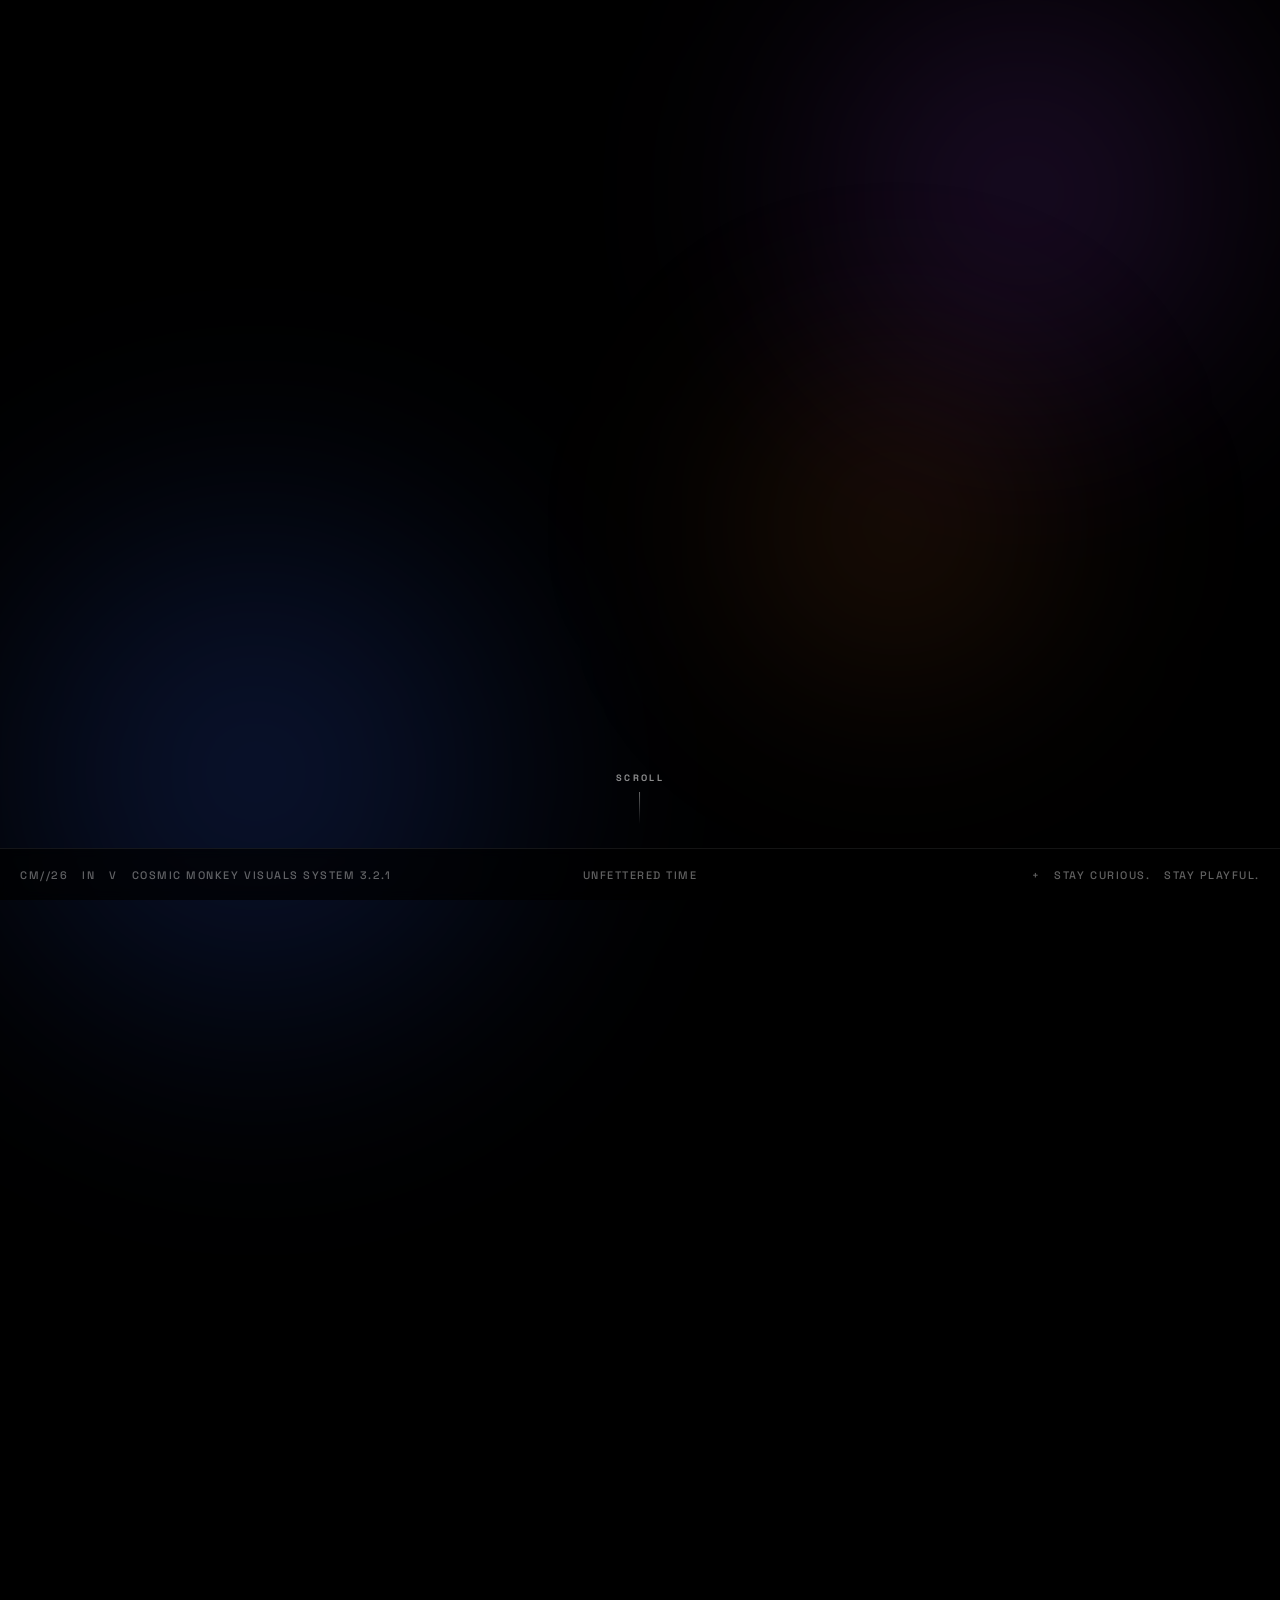
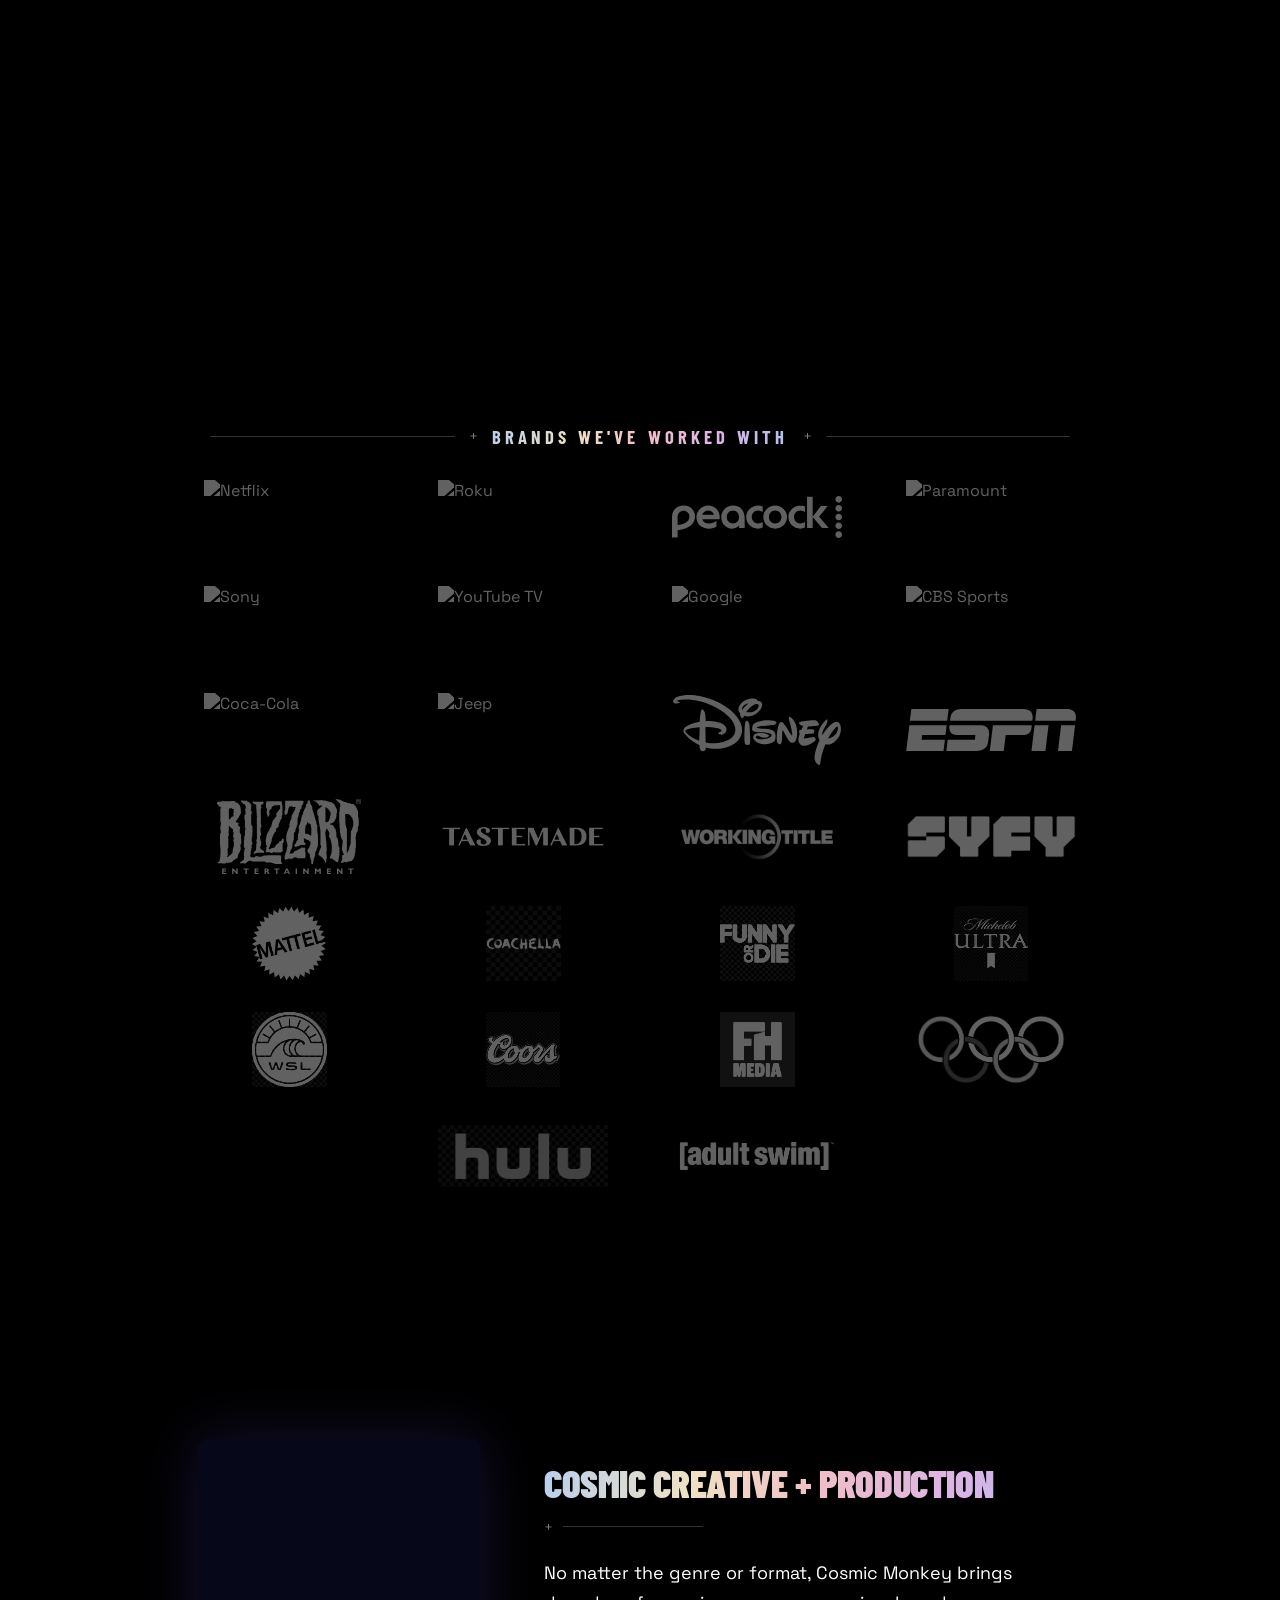
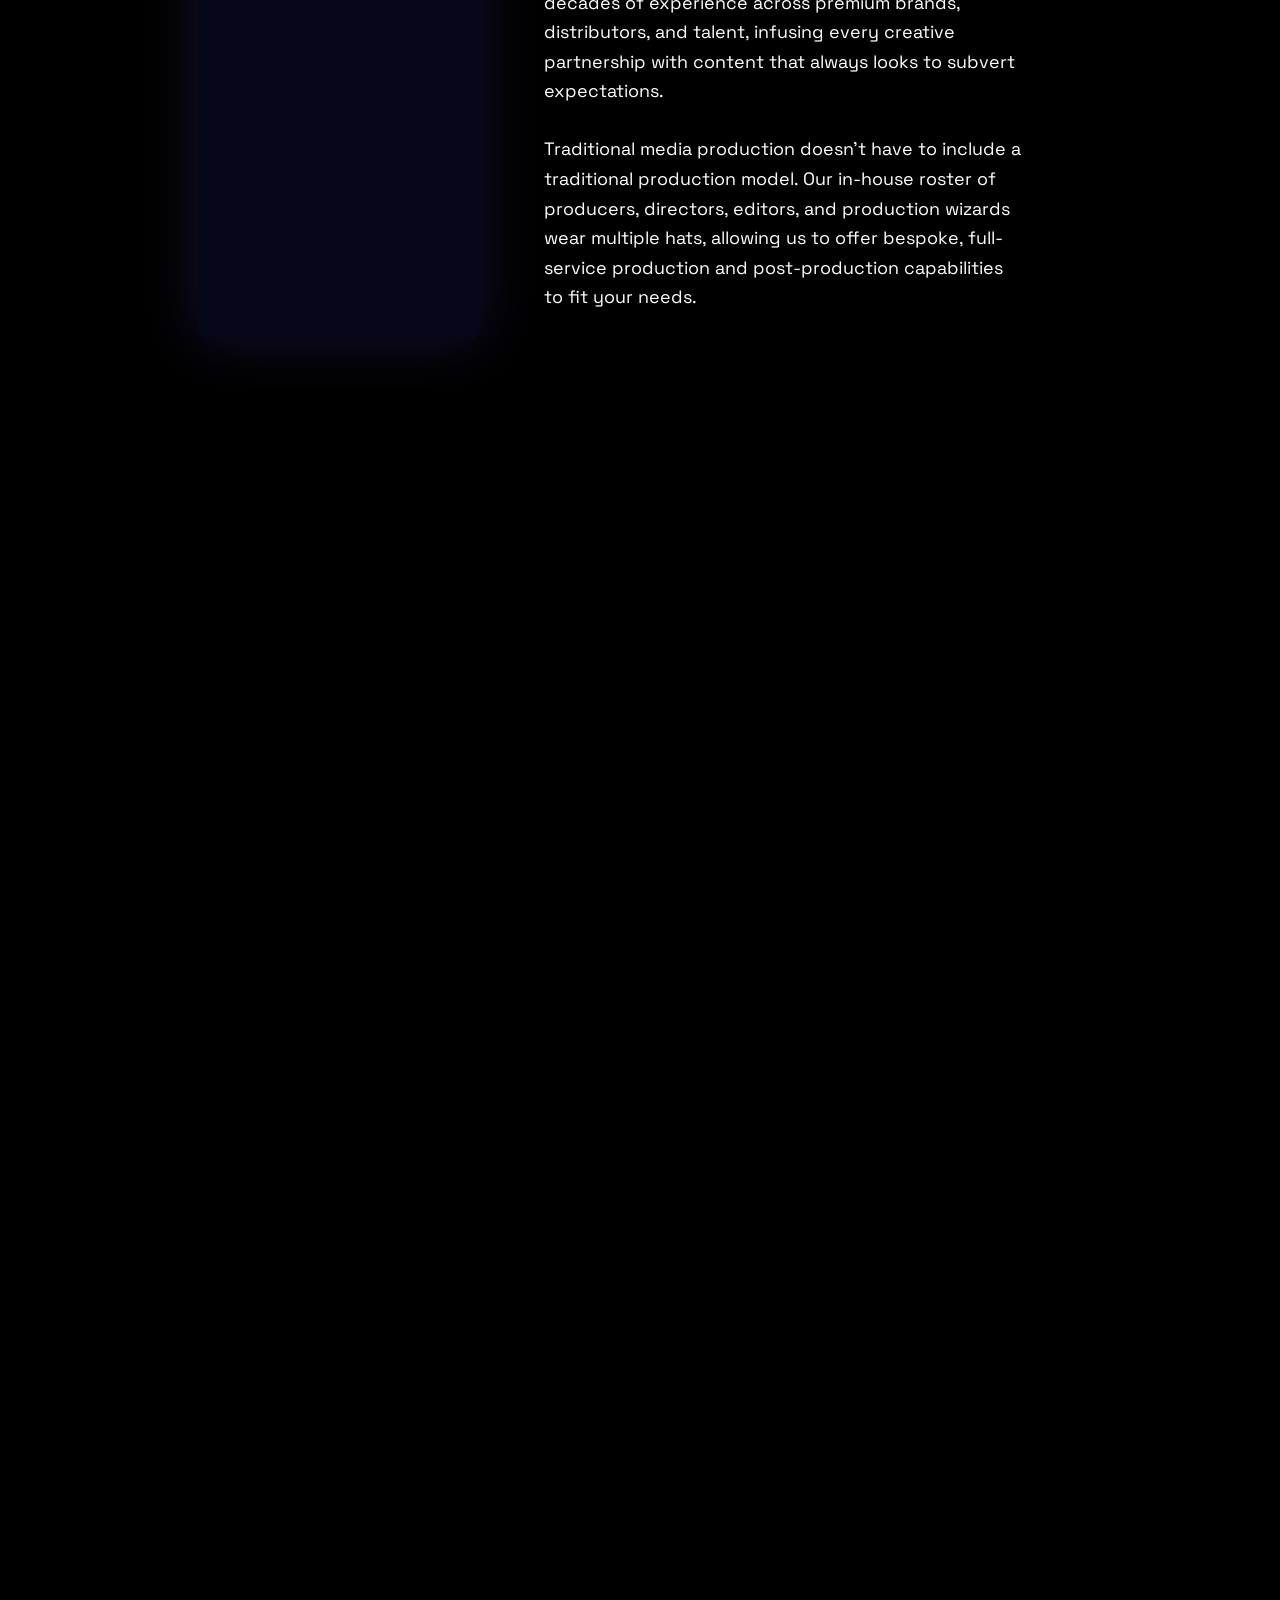
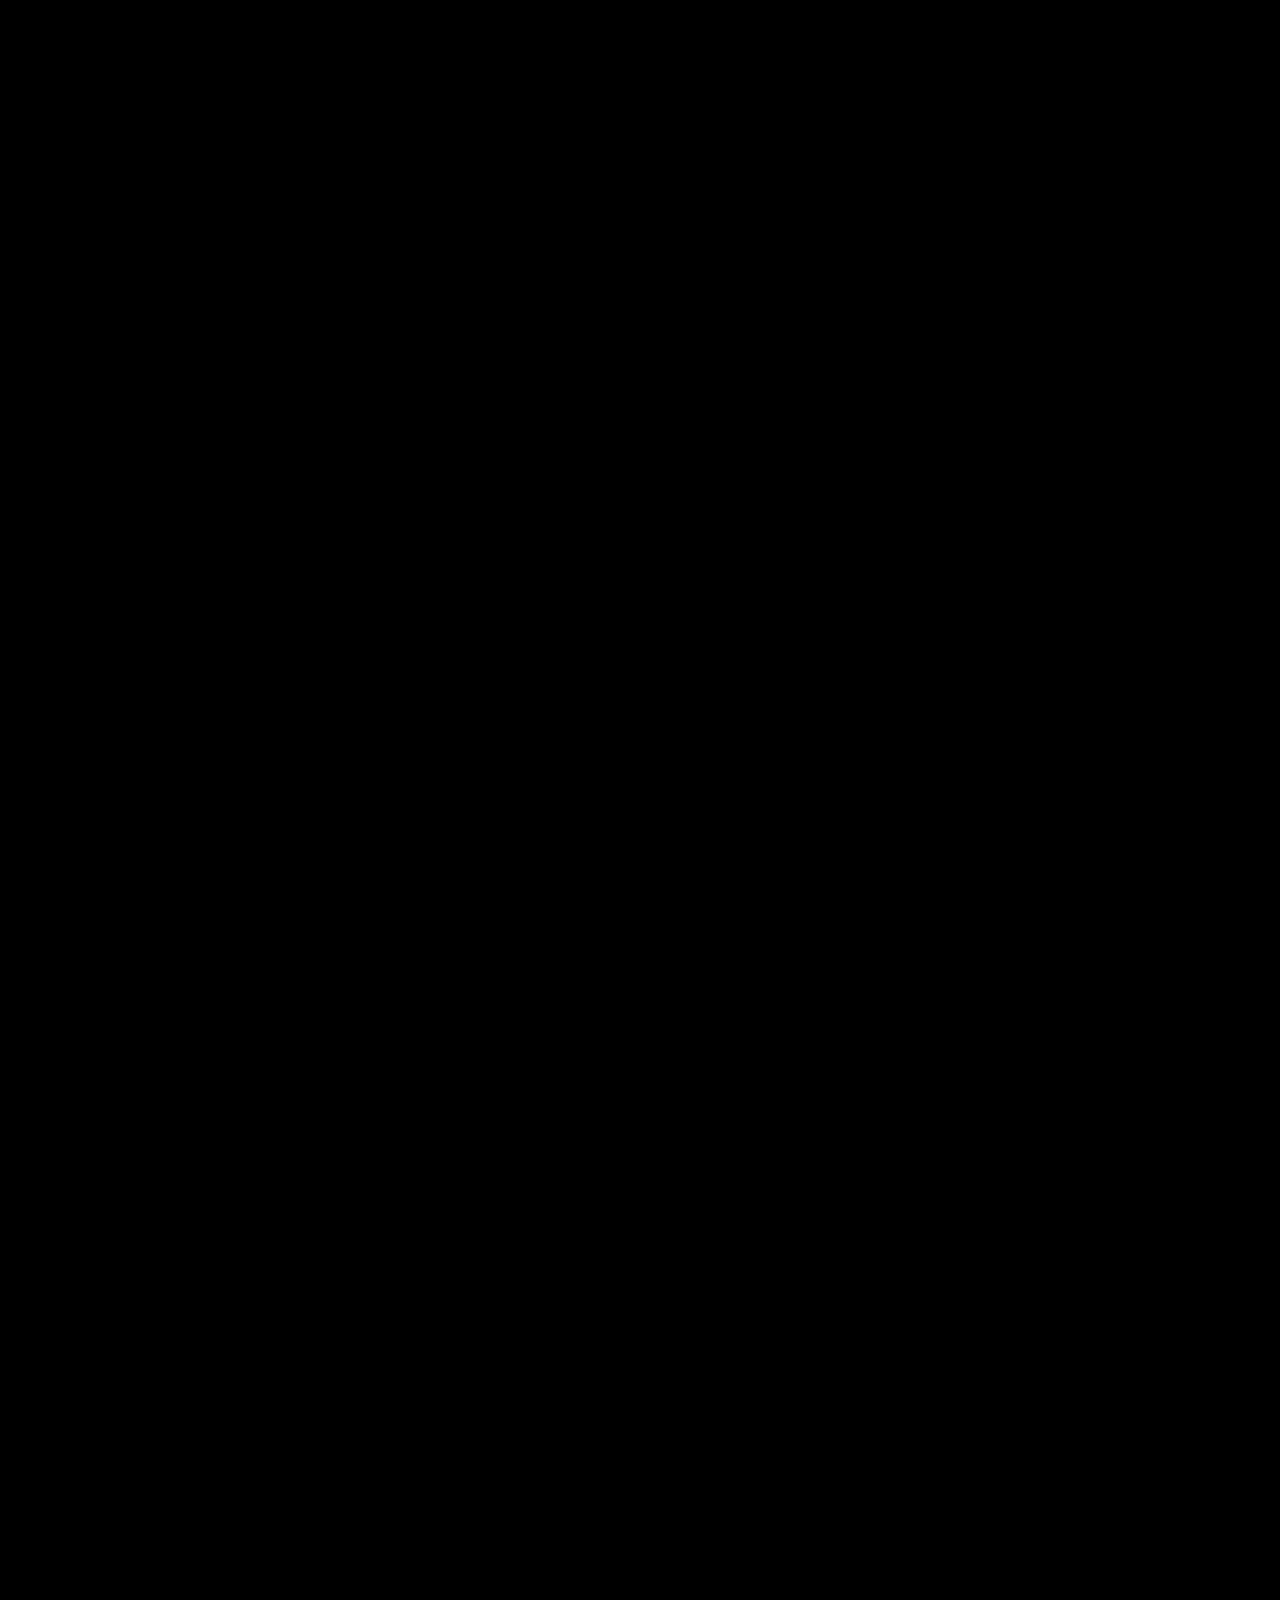
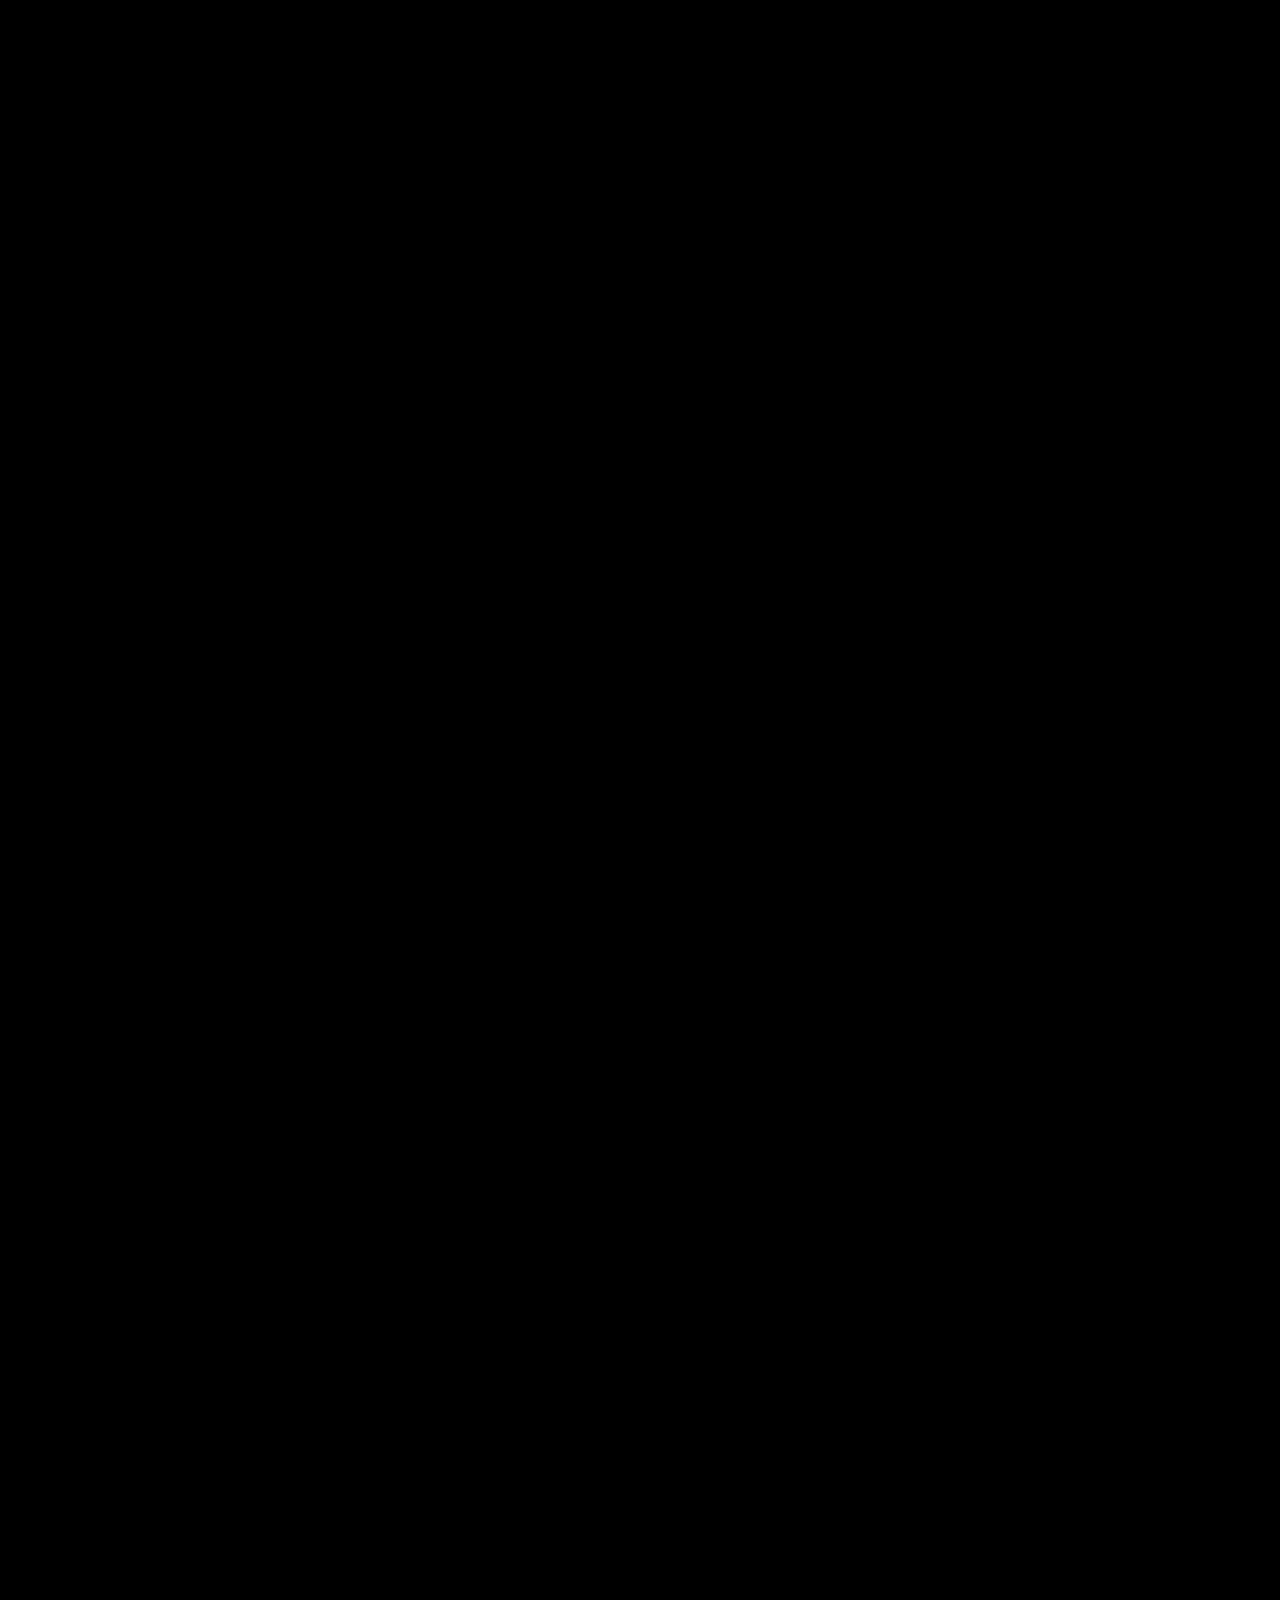
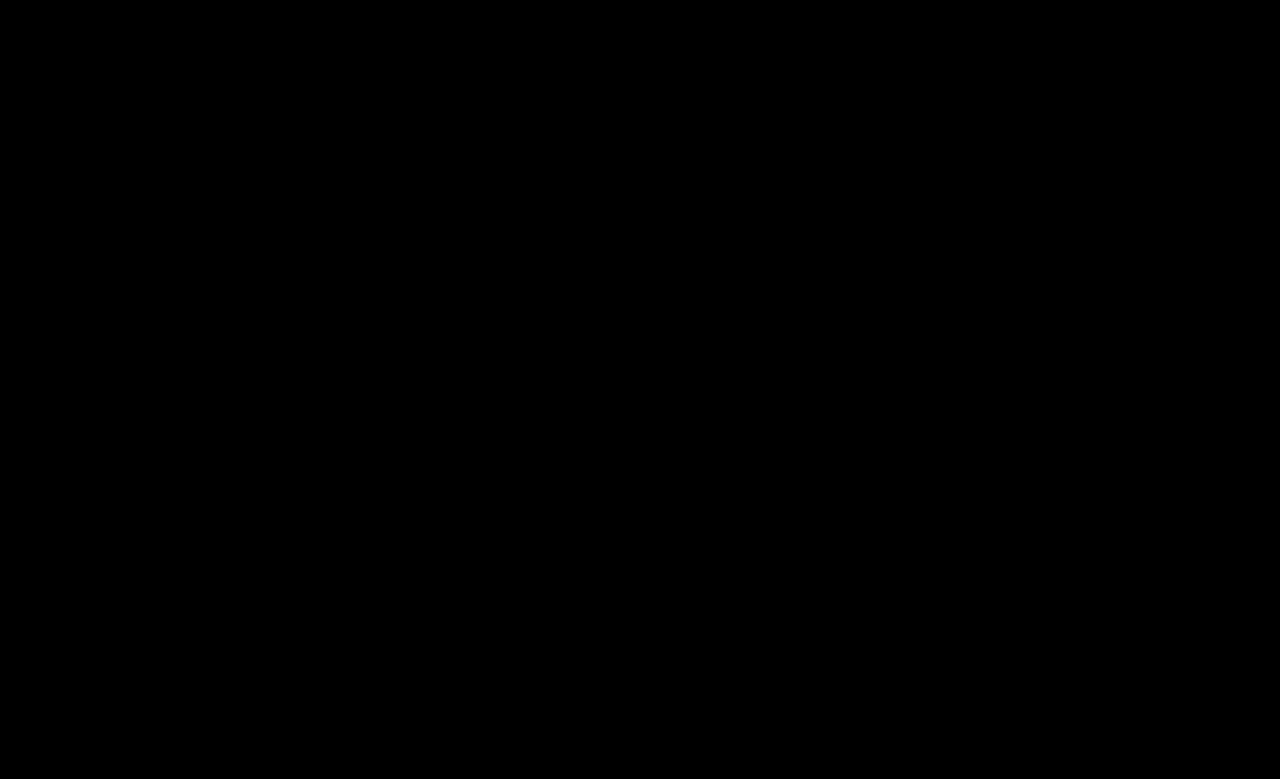
==== commit 71c47bb9: "Perf: lazy-load Vimeo iframes, lazy brand images, reduce mobile canvas - All 5 Vimeo iframes: src → " ====
--- a/index.html
+++ b/index.html
@@ -107,7 +107,7 @@
         <div class="whats-video-wrap">
           <iframe
             class="whats-video"
-            src="https://player.vimeo.com/video/1219617878?h=a52c86af67&autoplay=1&loop=1&muted=1&background=1&title=0&byline=0&portrait=0"
+            data-src="https://player.vimeo.com/video/1219617878?h=a52c86af67&autoplay=1&loop=1&muted=1&background=1&title=0&byline=0&portrait=0"
             allow="autoplay; fullscreen"
             allowfullscreen
             frameborder="0"
@@ -134,23 +134,23 @@
         </div>
         <div class="brands-grid">
           <!-- Transparent-bg logos -->
-          <img src="https://cdn.simpleicons.org/netflix" alt="Netflix" class="brand-logo">
-          <img src="https://cdn.simpleicons.org/roku" alt="Roku" class="brand-logo">
-          <img src="assets/images/peacock.svg" alt="Peacock" class="brand-logo">
-          <img src="https://cdn.simpleicons.org/paramountplus" alt="Paramount" class="brand-logo">
-          <img src="https://cdn.simpleicons.org/sony" alt="Sony" class="brand-logo">
-          <img src="https://cdn.simpleicons.org/youtube" alt="YouTube TV" class="brand-logo">
-          <img src="https://cdn.simpleicons.org/google" alt="Google" class="brand-logo">
-          <img src="https://cdn.simpleicons.org/cbs" alt="CBS Sports" class="brand-logo">
-          <img src="https://cdn.simpleicons.org/cocacola" alt="Coca-Cola" class="brand-logo">
-          <img src="https://cdn.simpleicons.org/jeep" alt="Jeep" class="brand-logo">
-          <img src="assets/images/disney.svg" alt="Disney" class="brand-logo">
-          <img src="assets/images/espn.svg" alt="ESPN" class="brand-logo">
-          <img src="assets/images/blizzard.svg" alt="Blizzard" class="brand-logo">
-          <img src="assets/images/tastemade.png" alt="Tastemade" class="brand-logo">
-          <img src="assets/images/working%20title.webp" alt="Working Title" class="brand-logo">
-          <img src="assets/images/syfy.png" alt="Syfy" class="brand-logo">
-          <img src="assets/images/mattel.png" alt="Mattel" class="brand-logo">
+          <img src="https://cdn.simpleicons.org/netflix" alt="Netflix" class="brand-logo" loading="lazy">
+          <img src="https://cdn.simpleicons.org/roku" alt="Roku" class="brand-logo" loading="lazy">
+          <img src="assets/images/peacock.svg" alt="Peacock" class="brand-logo" loading="lazy">
+          <img src="https://cdn.simpleicons.org/paramountplus" alt="Paramount" class="brand-logo" loading="lazy">
+          <img src="https://cdn.simpleicons.org/sony" alt="Sony" class="brand-logo" loading="lazy">
+          <img src="https://cdn.simpleicons.org/youtube" alt="YouTube TV" class="brand-logo" loading="lazy">
+          <img src="https://cdn.simpleicons.org/google" alt="Google" class="brand-logo" loading="lazy">
+          <img src="https://cdn.simpleicons.org/cbs" alt="CBS Sports" class="brand-logo" loading="lazy">
+          <img src="https://cdn.simpleicons.org/cocacola" alt="Coca-Cola" class="brand-logo" loading="lazy">
+          <img src="https://cdn.simpleicons.org/jeep" alt="Jeep" class="brand-logo" loading="lazy">
+          <img src="assets/images/disney.svg" alt="Disney" class="brand-logo" loading="lazy">
+          <img src="assets/images/espn.svg" alt="ESPN" class="brand-logo" loading="lazy">
+          <img src="assets/images/blizzard.svg" alt="Blizzard" class="brand-logo" loading="lazy">
+          <img src="assets/images/tastemade.png" alt="Tastemade" class="brand-logo" loading="lazy">
+          <img src="assets/images/working%20title.webp" alt="Working Title" class="brand-logo" loading="lazy">
+          <img src="assets/images/syfy.png" alt="Syfy" class="brand-logo" loading="lazy">
+          <img src="assets/images/mattel.png" alt="Mattel" class="brand-logo" loading="lazy">
           <!-- Opaque/white-bg logos -->
           <img src="assets/images/coachella.png" alt="Coachella" class="brand-logo brand-logo--opaque">
           <img src="assets/images/funny%20or%20die.png" alt="Funny or Die" class="brand-logo brand-logo--opaque">
@@ -173,7 +173,7 @@
         <!-- Vertical video — left column -->
         <div class="creative-video-wrap">
           <iframe class="creative-video"
-            src="https://player.vimeo.com/video/1219699334?h=3a695f6bb4&autoplay=1&loop=1&muted=1&background=1&title=0&byline=0&portrait=0"
+            data-src="https://player.vimeo.com/video/1219699334?h=3a695f6bb4&autoplay=1&loop=1&muted=1&background=1&title=0&byline=0&portrait=0"
             frameborder="0"
             allow="autoplay; fullscreen; picture-in-picture"
             allowfullscreen>
@@ -287,7 +287,7 @@
             <div class="tv-screen-area">
               <iframe
                 class="tvfilm-video"
-                src="https://player.vimeo.com/video/1219688565?h=7d10aeb5de&autoplay=1&loop=1&muted=1&background=1&title=0&byline=0&portrait=0"
+                data-src="https://player.vimeo.com/video/1219688565?h=7d10aeb5de&autoplay=1&loop=1&muted=1&background=1&title=0&byline=0&portrait=0"
                 allow="autoplay; fullscreen"
                 allowfullscreen
                 frameborder="0"
@@ -330,7 +330,7 @@
             <div class="laptop-screen-area">
               <iframe
                 class="branded-video"
-                src="https://player.vimeo.com/video/1219690840?h=516af30d6e&autoplay=1&loop=1&muted=1&background=1&title=0&byline=0&portrait=0"
+                data-src="https://player.vimeo.com/video/1219690840?h=516af30d6e&autoplay=1&loop=1&muted=1&background=1&title=0&byline=0&portrait=0"
                 allow="autoplay; fullscreen"
                 allowfullscreen
                 frameborder="0"
@@ -381,7 +381,7 @@
             <div class="phone-screen-area">
               <iframe
                 class="vertical-video"
-                src="https://player.vimeo.com/video/1219418797?h=2bc2561503&autoplay=1&loop=1&muted=1&background=1&title=0&byline=0&portrait=0"
+                data-src="https://player.vimeo.com/video/1219418797?h=2bc2561503&autoplay=1&loop=1&muted=1&background=1&title=0&byline=0&portrait=0"
                 allow="autoplay; fullscreen"
                 allowfullscreen
                 frameborder="0"
